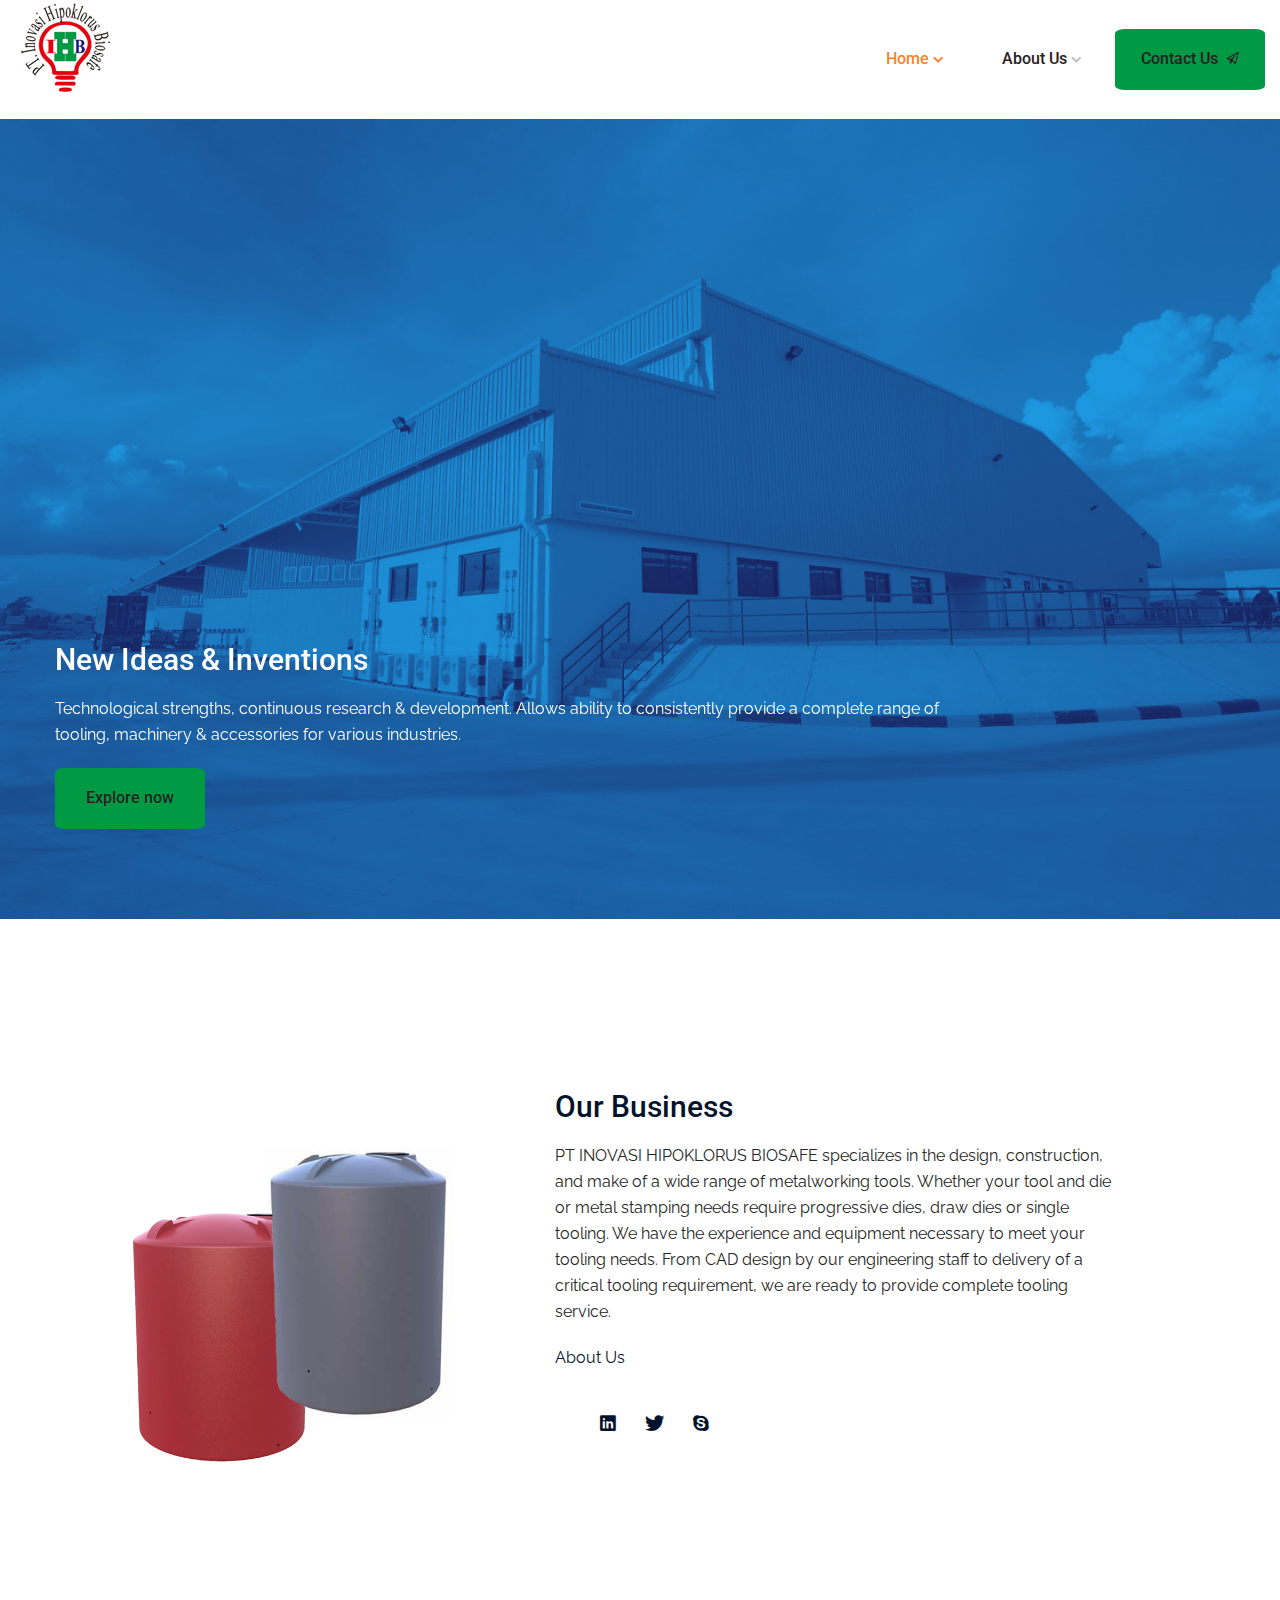
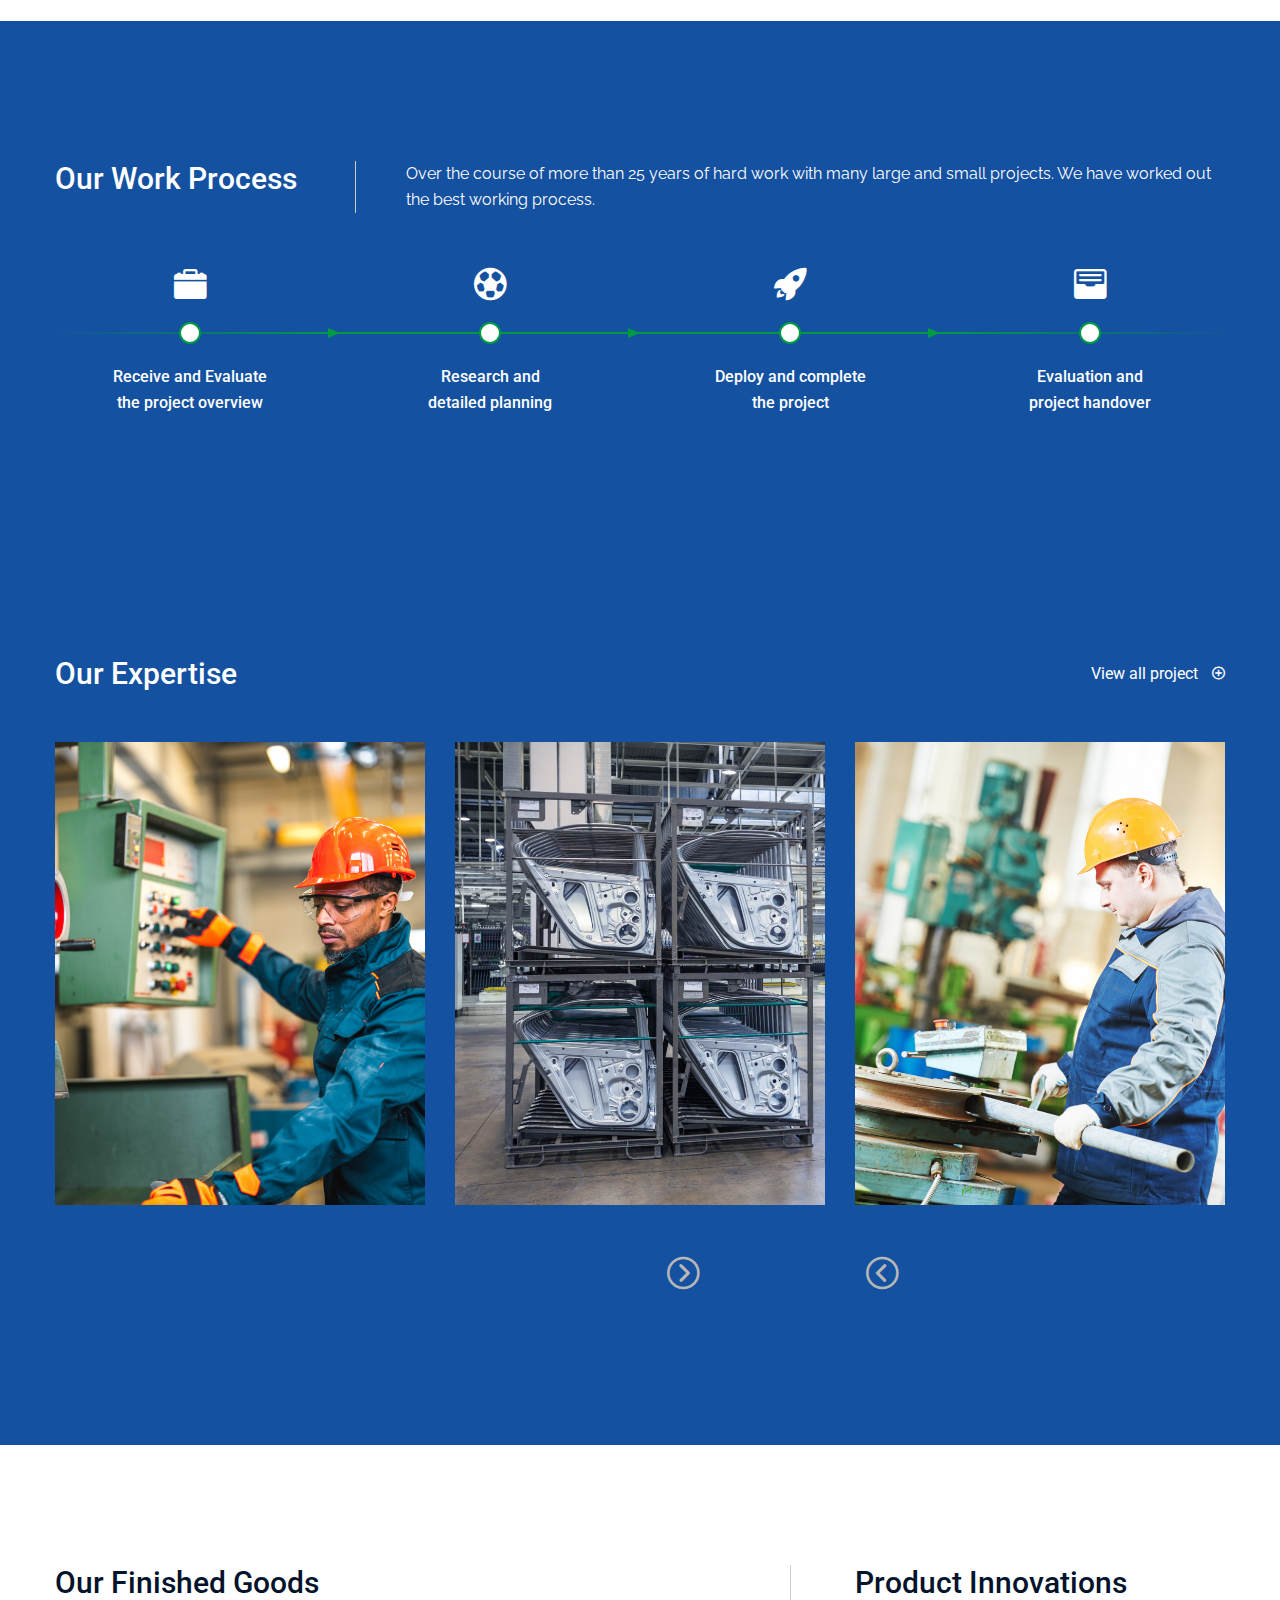
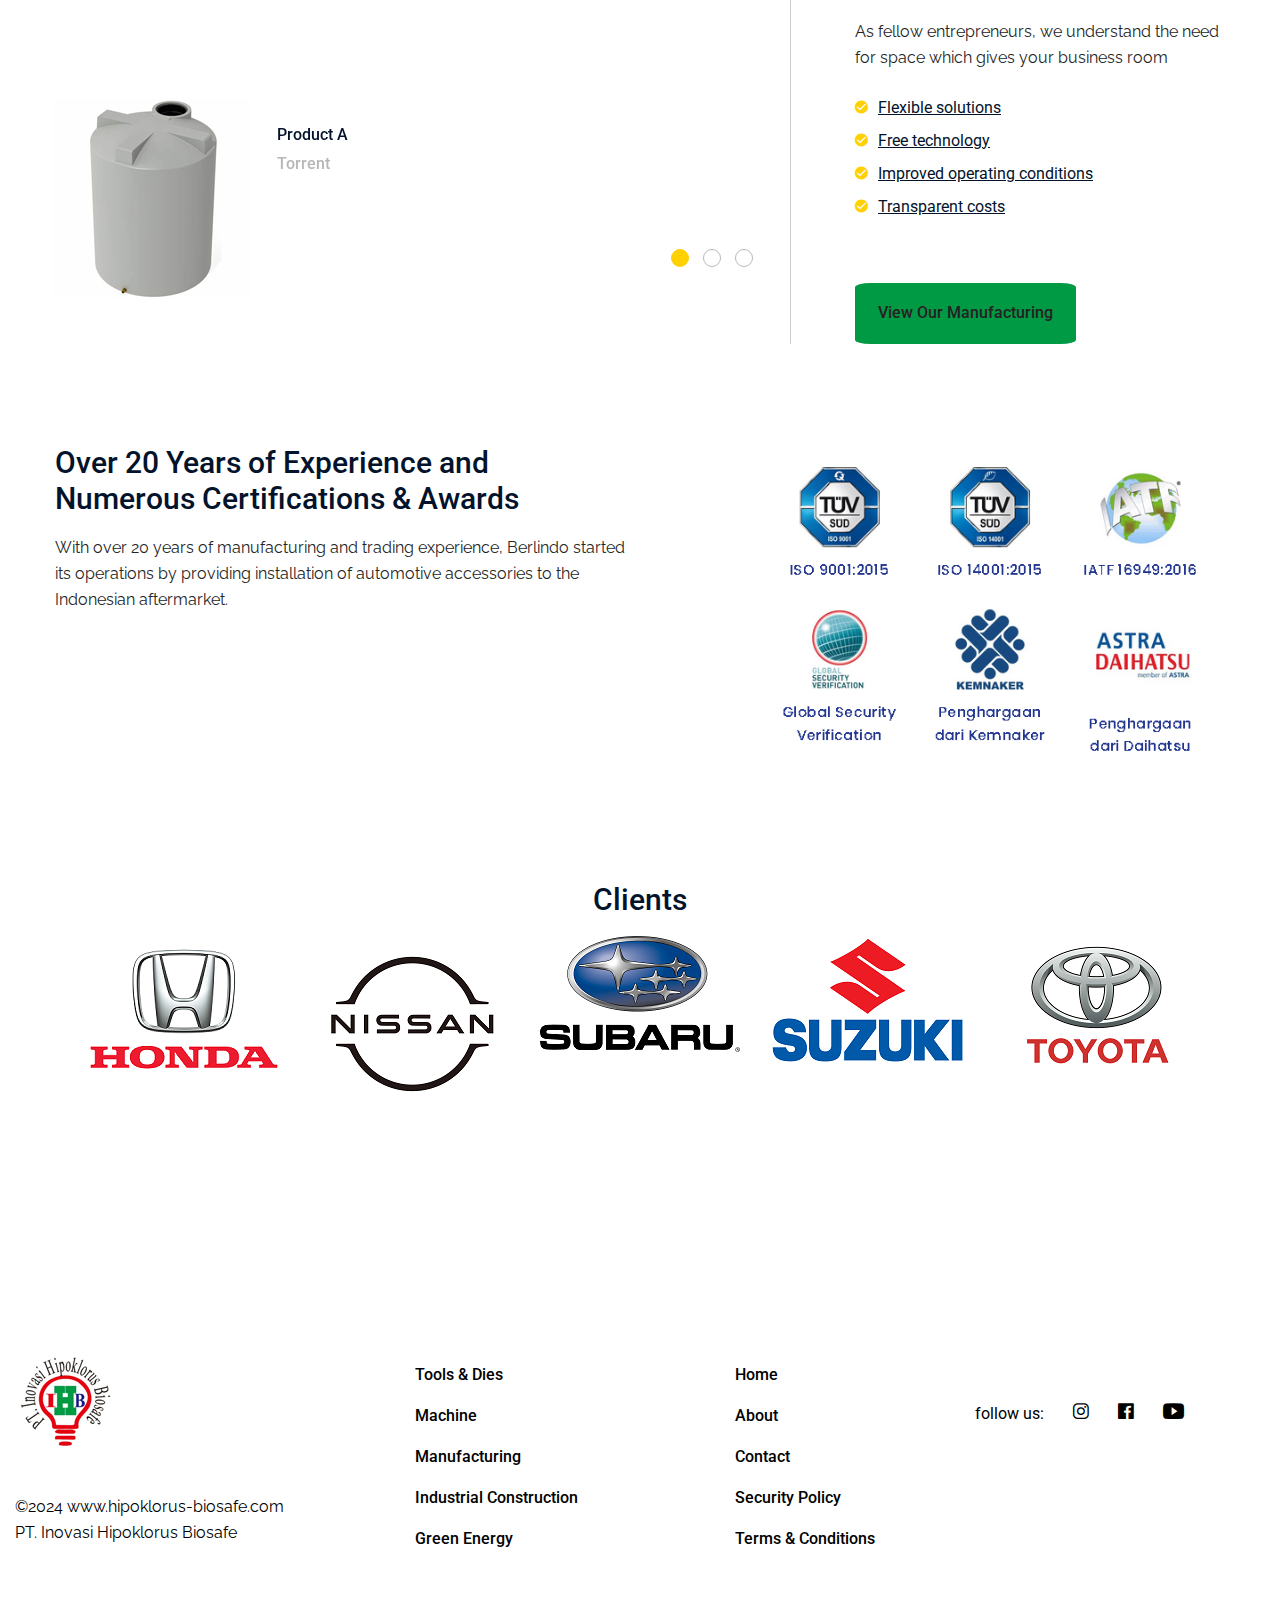
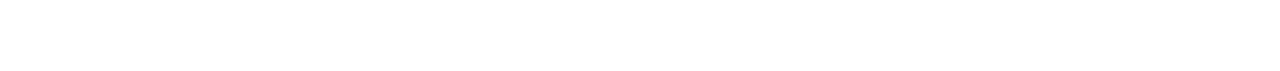
==== index.html @ a5a3f202 "first commit" ====
<!DOCTYPE html>
<html lang="en">
<head>
	<meta charset="utf-8">
    <meta http-equiv="X-UA-Compatible" content="IE=edge">
    <meta name="viewport" content="width=device-width, initial-scale=1">
    
	<title>Hipoklorus Biosafe | Home</title>
    <link href="https://fonts.googleapis.com/css?family=Roboto:100,100i,300,300i,400,400i,500,500i,700,700i,900,900i&display=swap" rel="stylesheet">
    <link href="https://fonts.googleapis.com/css?family=Raleway:100,100i,200,200i,300,300i,400,400i,500,500i,600,600i,700,700i,800,800i,900,900i&display=swap" rel="stylesheet">
	<link rel="stylesheet" id="bootstrap-css" href="css/bootstrap.css" type="text/css" media="all">
	<link rel="stylesheet" id="awesome-font-css" href="css/font-awesome.css" type="text/css" media="all">
	<link rel="stylesheet" id="ionicon-font-css" href="css/ionicon.css" type="text/css" media="all">
	<link rel="stylesheet" id="slick-slider-css" href="css/slick.css" type="text/css" media="all">
	<link rel="stylesheet" id="slick-theme-css" href="css/slick-theme.css" type="text/css" media="all">
	<link rel="stylesheet" id="magnific-popup-css" href="css/magnific-popup.css" type="text/css" media="all">
	<link rel="stylesheet" id="industris-style-css" href="style.css" type="text/css" media="all">

	<link rel="shortcut icon" href="images/hipoklorus-biosafe-logo.jpg">
</head>

<body>
	<div id="page" class="site">
		<div class="collapse searchbar" id="searchbar">
	        <div class="search-area">
	            <div class="container">
	                <div class="row">
	                    <div class="col-xl-12 col-lg-12 col-md-12 col-sm-12 col-12">
	                        <div class="input-group">
	                            <input type="text" class="form-control" placeholder="Search for...">
	                            <span class="input-group-btn">
	            					<button class="btn btn-primary" type="button">Go!</button>
	            				</span> 
	            			</div>
	                        <!-- /input-group -->
	                    </div>
	                    <!-- /.col-lg-6 -->
	                </div>
	            </div>
	        </div>
	    </div>
	    <header id="site-header" class="site-header mobile-header-blue header-style-1">
	        <!-- Top bar close -->
	        <div class="main-header md-hidden sm-hidden">
	        	<div class="container-custom">
	        		<div class="row">
	        			<div class="col-md-3">
			        		<div class="logo-brand">
			        			<a href="index.html"><img src="images/logo-header.png" alt="industris"></a>
			        		</div>
			        	</div>
			        	<div class="col-md-9">
			        		<div class="main-navigation">
			        			<ul id="primary-menu" class="menu">
			        				<li class="menu-item menu-item-has-children current-menu-ancestor current-menu-parent"><a href="index.html">Home</a></li>
			        				<li class="menu-item menu-item-has-children"><a href="#">About Us</a>
			        					<ul class="sub-menu">
											<li class="menu-item"><a href="#">About Us</a></li>
			        						<li class="menu-item"><a href="#">FAQ's</a></li>
			        					</ul>
			        				</li>
			        			</ul>
		        				<a href="#" class="btn btn-primary" style="border-radius: 7%;">Contact Us<i class="icon ion-md-paper-plane"></i></a>
			        		</div>
			        	</div>
		        	</div>
	        	</div>
	        </div>
	        <!-- Main header start -->
	        
	        <!-- Mobile header start -->
	        <div class="mobile-header">
	        	<div class="container-custom">
	        		<div class="row">
	        			<div class="col-xs-6">
			        		<div class="logo-brand-mobile">
			        			<a href="index.html"><img src="images/logo-header.png" alt="industris"></a>
			        		</div>
			        	</div>
	        			<div class="col-xs-6">
			        		<div id="mmenu_toggle">
			                    <button></button>
			                </div>
			        	</div>
			        	<div class="col-xs-12">
			        		<div class="mobile-nav">
			        			<ul id="primary-menu-mobile" class="mobile-menu">
			        				<li class="menu-item menu-item-has-children current-menu-ancestor current-menu-parent"><a href="index.html">Home</a>
			        					<ul class="sub-menu">
			        						<li class="menu-item page current-menu-item current_page_item"><a href="index.html">Home 1</a></li>
			        						<li class="menu-item"><a href="index.html">Home 2</a></li>
			        						<li class="menu-item"><a href="index.html">Home 3</a></li>
			        						<li class="menu-item"><a href="index.html">Home 4</a></li>
			        					</ul>
			        				</li>
			        				<li class="menu-item menu-item-has-children"><a href="#">About Us</a>
			        					<ul class="sub-menu">
			        						<li class="menu-item"><a href="#">About Us</a></li>
			        						<li class="menu-item menu-item-has-children"><a href="#">Events</a>
				        						<ul class="">
				        							<li class="menu-item"><a href="#">Event</a></li>
				        							<li class="menu-item"><a href="#">Event Detail</a></li>
				        						</ul>
				        					</li>
					        				<li class="menu-item menu-item-has-children"><a href="#">Shop</a>
					        					<ul class="sub-menu">
					        						<li class="menu-item"><a href="#">Shop</a></li>
					        						<li class="menu-item"><a href="#">Shop Detail</a></li>
					        						<li class="menu-item"><a href="#">Cart</a></li>
					        						<li class="menu-item"><a href="#">Checkout</a></li>
					        					</ul>
					        				</li>
			        						<li class="menu-item"><a href="#">FAQ's</a></li>
			        						<li class="menu-item"><a href="#">Gallery</a></li>
			        						<li class="menu-item"><a href="#">404 Pages</a></li>
			        						<li class="menu-item"><a href="#">Comming Soon</a></li>
			        						<li class="menu-item"><a href="#">Login</a></li>
			        						<li class="menu-item"><a href="#">Typography</a></li>
			        						<li class="menu-item"><a href="#">Career Page</a></li>
			        						<li class="menu-item"><a href="#">Corporate Governance</a></li>
			        						<li class="menu-item"><a href="#">History</a></li>
			        						<li class="menu-item"><a href="#">Our Team</a></li>
			        						<li class="menu-item"><a href="#">Partner Clients</a></li>
			        						<li class="menu-item"><a href="#">Contact Us</a></li>
			        					</ul>
			        				</li>
			        				<li class="menu-item menu-item-has-children"><a href="#">Manufacturing</a>
			        					<ul class="sub-menu">
			        						<li class="menu-item"><a href="#">Manufacturing</a></li>
			        						<li class="menu-item"><a href="#">Services 2</a></li>
			        						<li class="menu-item"><a href="#">Services Detail</a></li>
			        					</ul>
			        				</li>	
			        			</ul>
		        				<a href="#" class="btn btn-primary">Contact Us<i class="icon ion-md-paper-plane"></i></a>
			        		</div>
			        	</div>
		        	</div>
	        	</div>
	        </div>
	    </header>
        <!-- Mobile header start -->

		<div class="slider" data-show="1" data-arrow="true">

			<div>
				<div class="slider-item">
					<img src="images/banner-image.png" alt="" class="">
					<div class="container">
						<div class="row">
							<div class="col-md-9" style="margin-top: 50px;">
								<div class="slider-content"><br><br>
									<h3 class="text-white">New Ideas & Inventions</h3>
									<p class="text-white">Technological strengths, continuous research & development. Allows ability to consistently provide a complete range of tooling, machinery & accessories for various industries.</p>
									<a class="btn btn-primary" style="border-radius: 7%;" href="#">Explore now</a>
								</div>
							</div>
						</div>
					</div>
				</div>
			</div>
		</div>

		<section>
			<div class="container">
				<div class="row">
					<div class="col-md-5 col-sm-12 sm-center">
						<div class="about-img-right">
							<img src="images/about-image.png" alt="">
						</div>
					</div>
					<div class="col-md-6 col-sm-12">
							<h3>Our Business</h3>
							<p>PT INOVASI HIPOKLORUS BIOSAFE specializes in the design, construction, and make of a wide range of metalworking tools. Whether your tool and die or metal stamping needs require progressive dies, draw dies or single tooling. We have the experience and equipment necessary to meet your tooling needs. From CAD design by our engineering staff to delivery of a critical tooling requirement, we are ready to provide complete tooling service.</p>
							<!-- <h3><a href="#">Contact us</a></h3> -->
							<div class="industris-space-sm"></div>
							<p><a href="#"> About Us</a></p>
							
							<div class="row">
								<div class="col-md-offset-1 col-md-11 no-padding-sm-left">
									<div class="about-author">
										
										<div class="about-author-media">
											<a href="#"><i class="icon ion-logo-linkedin"></i></a>
											<a href="#"><i class="icon ion-logo-twitter"></i></a>
											<a href="#"><i class="icon ion-logo-skype"></i></a>
										</div>
									</div>
								</div>
							</div>
					</div>
					
				</div>
			</div>
		</section>

		<!-- <section class="bg-default"> -->
		<section style="background-color: #1451A0;">
			<div class="container">
				<div class="industris-space-20"></div>

				<div class="row">
					<div class="col-md-3">
						<h3 class="text-white">Our Work Process</h3>
					</div>
					<div class="col-md-9">
						<p class="text-white border-left">Over the course of more than 25 years of hard work with many large and small projects. We have worked out the best working process.</p>
					</div>
				</div>
				<div class="industris-space"></div>

				<div class="row">
					<div class="col-md-3">
						<div class="process process-light">
							<div class="process-icon"><i class="icon ion-ios-briefcase"></i></div>
							<h4>Receive and Evaluate<br> the project overview</h4>
						</div>
					</div>
					<div class="col-md-3">
						<div class="process process-light">
							<div class="process-icon"><i class="icon ion-md-football"></i></div>
							<h4>Research and<br> detailed planning</h4>
						</div>
					</div>
					<div class="col-md-3">
						<div class="process process-light">
							<div class="process-icon"><i class="icon ion-ios-rocket"></i></div>
							<h4>Deploy and complete<br> the project</h4>
						</div>
					</div>
					<div class="col-md-3">
						<div class="process process-light">
							<div class="process-icon"><i class="icon ion-ios-filing"></i></div>
							<h4>Evaluation and<br> project handover</h4>
						</div>
					</div>
				</div>
			</div>
		</section>

		<section style="background-color: #1451A0;">
			<div class="container">
				<div class="row flex-row">
					<div class="col-md-8">
						<!-- <h4 style="color: #F8842A;"">PROJECT</h4> -->
						<h3 class="text-white no-margin-bottom">Our Expertise</h3>
					</div>
					<div class="col-md-4 text-right align-self-end">
						<a class="text-white industris-lineheight" href="#">View all project <i class="icon ion-md-add-circle-outline"></i> </a>
					</div>
				</div>
				<div class="industris-space-20"></div>

				<div class="row">
					<div class="col-md-12">
						
						<div class="project-feature-slider project-feature" data-show="3" data-arrow="true">

							<div class="project-item col-lg-4 col-sm-6">
					            <div class="inner">
				                    <img src="images/dier-maker.png" alt=""> 
					                <div class="project-info">
					            		<div class="project-meta">Cikarang   |   12 November 2022</div>
					            		<div class="project-content">
						                    <h3><a href="#">Dier Maker</a></h3>
						                    <p>Sed ut perspiciatis unde omnis iste nas error sit voluptatem accusantium doloremque laudantium, totam  aperiam, eaque ipsa quae ab illo inventore veritatis et quasi architecto ...</p>
			                                <a href="#">View details <i class="icon ion-md-add-circle"></i></a>
			                            </div>
					                </div>
					            </div>
					        </div>

							<div class="project-item col-lg-4 col-sm-6">
					            <div class="inner">
				                    <img src="images/interior.png" alt=""> 
					                <div class="project-info">
					            		<div class="project-meta">Cikarang   |   12 November 2022</div>
					            		<div class="project-content">
						                    <h3><a href="#">Interior</a></h3>
						                    <p>Sed ut perspiciatis unde omnis iste nas error sit voluptatem accusantium doloremque laudantium, totam  aperiam, eaque ipsa quae ab illo inventore veritatis et quasi architecto ...</p>
			                                <a href="#">View details <i class="icon ion-md-add-circle"></i></a>
			                            </div>
					                </div>
					            </div>
					        </div>

							<div class="project-item col-lg-4 col-sm-6">
					            <div class="inner">
				                    <img src="images/piping.png" alt=""> 
					                <div class="project-info">
					            		<div class="project-meta">Cikarang   |   12 November 2022</div>
					            		<div class="project-content">
						                    <h3><a href="#">Piping</a></h3>
						                    <p>Sed ut perspiciatis unde omnis iste nas error sit voluptatem accusantium doloremque laudantium, totam  aperiam, eaque ipsa quae ab illo inventore veritatis et quasi architecto ...</p>
			                                <a href="#">View details <i class="icon ion-md-add-circle"></i></a>
			                            </div>
					                </div>
					            </div>
					        </div>

							<div class="project-item col-lg-4 col-sm-6">
					            <div class="inner">
				                    <img src="images/stamping.png" alt=""> 
					                <div class="project-info">
					            		<div class="project-meta">Cikarang   |   12 November 2022</div>
					            		<div class="project-content">
						                    <h3><a href="#">Stamping</a></h3>
						                    <p>Sed ut perspiciatis unde omnis iste nas error sit voluptatem accusantium doloremque laudantium, totam  aperiam, eaque ipsa quae ab illo inventore veritatis et quasi architecto ...</p>
			                                <a href="#">View details <i class="icon ion-md-add-circle"></i></a>
			                            </div>
					                </div>
					            </div>
					        </div>

							<div class="project-item col-lg-4 col-sm-6">
					            <div class="inner">
				                    <img src="images/welding.png" alt=""> 
					                <div class="project-info">
					            		<div class="project-meta">Cikarang   |   12 November 2022</div>
					            		<div class="project-content">
						                    <h3><a href="#">Welding</a></h3>
						                    <p>Sed ut perspiciatis unde omnis iste nas error sit voluptatem accusantium doloremque laudantium, totam  aperiam, eaque ipsa quae ab illo inventore veritatis et quasi architecto ...</p>
			                                <a href="#">View details <i class="icon ion-md-add-circle"></i></a>
			                            </div>
					                </div>
					            </div>
					        </div>

					    </div>
					    <div class="industris-space-90"></div>
					</div>
				</div>
			</div>
		</section>

		<section>
			<div class="container">
				<div class="row">
					<div class="col-md-7 ">
						<h3>Our Finished Goods</h3>

						<div class="testi-slider-2" data-show="1" data-arrow="false" data-dots="true">

							<div>
								<div class="testi-item">
									<div class="testi-content">
									<!-- <i class="icon ion-md-quote"></i> -->
										<p></p>
									</div>
									<div class="testi-info">
										<img src="images/product-c.png" alt="">
										<h4>Product A<span>Torrent</span></h4>
									</div>
								</div>
							</div>

							<div>
								<div class="testi-item">
									<div class="testi-content">
									<!-- <i class="icon ion-md-quote"></i> -->
										<p></p>
									</div>
									<div class="testi-info">
										<img src="images/product-b.png" alt="">
										<h4>Product B<span>Torrent</span></h4>
									</div>
								</div>
							</div>

							<div>
								<div class="testi-item">
									<div class="testi-content">
									<!-- <i class="icon ion-md-quote"></i> -->
										<p></p>
									</div>
									<div class="testi-info">
										<img src="images/product-a.png" alt="">
										<h4>Product C<span>Torrent</span></h4>
									</div>
								</div>
							</div>

						</div>
						<div class="industris-space-sm"></div>
					</div>
					<div class="col-md-offset-1 col-md-4 about-border-left">
						<h3>Product Innovations</h3>
						<p>As fellow entrepreneurs, we understand the need for space which gives your business room</p>
						<ul class="unstyle">
							<li><i class="icon ion-md-checkmark-circle"></i><a href="#">Flexible solutions</a></li>
							<li><i class="icon ion-md-checkmark-circle"></i><a href="#">Free technology</a></li>
							<li><i class="icon ion-md-checkmark-circle"></i><a href="#">Improved operating conditions</a></li>
							<li><i class="icon ion-md-checkmark-circle"></i><a href="#">Transparent costs</a></li>
						</ul>
						<a href="#" class="btn btn-primary" style="border-radius: 7%;">View Our Manufacturing</a>
					</div>
				</div>
			</div>
			<br><br><br><br>
			<div class="container">
				<div class="row">
					<div class="col-md-6 col-sm-12">
							<h3>Over 20 Years of Experience and Numerous Certifications & Awards</h3>
							<p>With over 20 years of manufacturing and trading experience, Berlindo started its operations by providing installation of automotive accessories to the Indonesian aftermarket.</p>
							<br>
							<!-- <h3><a href="#">Contact us</a></h3> -->
							<div class="industris-space-sm"></div>
					</div>
					<div class="col-md-offset-1 col-md-5 col-sm-12 sm-center">
						<div class="about-img-right">
							<img src="images/penghargaan.png" alt="">
						</div>
					</div>
				</div>
				<br><br><br><br>	
				<div class="col-md-12">
					<div class="display-flex text-center"><h3>Clients</h3></div>	
					<div class="partner-slider image-carousel text-center" data-show="5" data-arrow="false">
						
						<!-- <div>
							<div class="partner-item text-center clearfix">
								<div class="inner">
									<div class="thumb">
										<img src="images/ford.png" alt="">
									</div>
								</div>
							</div>
						</div>

						<div>
							<div class="partner-item text-center clearfix">
								<div class="inner">
									<div class="thumb">
										<img src="images/mobil.png" alt="">
									</div>
								</div>
							</div>
						</div> -->

						<div>
							<div class="partner-item text-center clearfix">
								<div class="inner">
									<div class="thumb">
										<img src="images/honda.png" alt="">
									</div>
								</div>
							</div>
						</div>

						<div>
							<div class="partner-item text-center clearfix">
								<div class="inner">
									<div class="thumb">
										<img src="images/nissan.png" alt="">
									</div>
								</div>
							</div>
						</div>

						<div>
							<div class="partner-item text-center clearfix">
								<div class="inner">
									<div class="thumb">
										<img src="images/subaru.png" alt="">
									</div>
								</div>
							</div>
						</div>

						<div>
							<div class="partner-item text-center clearfix">
								<div class="inner">
									<div class="thumb">
										<img src="images/suzuki.png" alt="">
									</div>
								</div>
							</div>
						</div>

						<div>
							<div class="partner-item text-center clearfix">
								<div class="inner">
									<div class="thumb">
										<img src="images/toyota.png" alt="">
									</div>
								</div>
							</div>
						</div>

					</div>
				</div>
			</div>
		</section>

	    <footer id="site-footer" class="site-footer" style="background-color: #ffffff;">
	        <div class="main-footer">
	            <div class="container-custom">
	                <div class="row">

	                    <div class="col-md-3 col-sm-6">
	                    	<div class="widget-footer">
		                        <div id="media_image-1" class="widget widget_media_image">
		                            <a href="index.html"><img src="images/logo-header.png" alt=""></a>
		                        </div>
		                        <div id="custom_html-1" class="widget_text widget widget_custom_html">
		                            <div class="textwidget custom-html-widget">
		                                <p class="text-dark">©2024 www.hipoklorus-biosafe.com<br>
											PT. Inovasi Hipoklorus Biosafe</p>
		                            </div>
		                        </div>
		                    </div>
	                    </div>
	                    <!-- end col-lg-3 -->

	                    <div class="col-md-3 col-sm-6">
	                    	<div class="widget-footer">
		                        <div id="custom_html-2" class="widget_text widget widget_custom_html padding-left">
		                            <div class="textwidget custom-html-widget">
		                                <ul>
		                                    <li><a href="#">Tools & Dies</a></li>
		                                    <li><a href="#">Machine</a></li>
		                                    <li><a href="#">Manufacturing</a></li>
		                                    <li><a href="#">Industrial Construction</a></li>
		                                    <li><a href="#">Green Energy</a></li>
		                                </ul>
		                            </div>
		                        </div>
	                        </div>
	                    </div>
	                    <!-- end col-lg-3 -->

	                    <div class="col-md-3 col-sm-6">
	                    	<div class="widget-footer">
		                        <div id="custom_html-3" class="widget_text widge widget-footer widget_custom_html padding-left">
		                            <div class="textwidget custom-html-widget">
		                                <ul>
		                                    <li><a href="#">Home</a></li>
		                                    <li><a href="index.html">About</a></li>
		                                    <li><a href="#">Contact</a></li>
		                                    <li><a href="#">Security Policy</a></li>
		                                    <li><a href="#">Terms & Conditions</a></li>
		                                </ul>
		                            </div>
		                        </div>
		                    </div>
	                    </div>
	                    <!-- end col-lg-3 -->

	                    <div class="col-md-3 col-sm-6">
	                    	<div class="widget-footer">
	                            <div class="footer-social ot-socials bg-white">
	                            	follow us:
	                                <a target="_blank" href="#" rel="noopener noreferrer" style="color: rgb(0, 0, 0);"><i class="icon ion-logo-instagram"></i></a>
	                                <a target="_blank" href="#" rel="noopener noreferrer" style="color: rgb(0, 0, 0);"><i class="icon ion-logo-facebook"></i></a>
	                                <!-- <a target="_blank" href="#" rel="noopener noreferrer"><i class="icon ion-logo-skype"></i></a> -->
	                                <!-- <a target="_blank" href="#" rel="noopener noreferrer"><i class="icon ion-logo-twitter"></i></a> -->
	                                <a target="_blank" href="#" rel="noopener noreferrer" style="color: rgb(0, 0, 0);"><i class="icon ion-logo-youtube"></i></a>
	                            </div>
	                        </div>
	                    </div>
	                    <!-- end col-lg-3 -->

	                </div>
	            </div>
	        </div>
	        <!-- .main-footer -->
	        <!-- .copyright-footer -->
	    </footer>
	</div>

	<script src='js/jquery.min.js'></script>
	<script src='js/slick.min.js'></script>
	<script src='js/jquery.sticky.js'></script>
	<script src='js/countto.min.js'></script>
	<script src='js/jquery.magnific-popup.min.js'></script>
	<script src='js/jquery.isotope.min.js'></script>
	<script src='js/scripts.js'></script>
</body>
</html>
---- css/ionicon.css ----
/*!
  Ionicons, v4.5.5
  Created by Ben Sperry for the Ionic Framework, http://ionicons.com/
  https://twitter.com/benjsperry  https://twitter.com/ionicframework
  MIT License: https://github.com/driftyco/ionicons

  Android-style icons originally built by Google’s
  Material Design Icons: https://github.com/google/material-design-icons
  used under CC BY http://creativecommons.org/licenses/by/4.0/
  Modified icons to fit ionicon’s grid from original.
*/@font-face{font-family:Ionicons;src:url(../fonts/ionicons.eot?v=4.5.5);src:url(../fonts/ionicons.eot?v=4.5.5#iefix) format("embedded-opentype"),url(../fonts/ionicons.woff2?v=4.5.5) format("woff2"),url(../fonts/ionicons.woff?v=4.5.5) format("woff"),url(../fonts/ionicons.ttf?v=4.5.5) format("truetype"),url(../fonts/ionicons.svg?v=4.5.5#Ionicons) format("svg");font-weight:400;font-style:normal}.ion,.ion-ios-add-circle-outline:before,.ion-ios-add-circle:before,.ion-ios-add:before,.ion-ios-airplane:before,.ion-ios-alarm:before,.ion-ios-albums:before,.ion-ios-alert:before,.ion-ios-american-football:before,.ion-ios-analytics:before,.ion-ios-aperture:before,.ion-ios-apps:before,.ion-ios-appstore:before,.ion-ios-archive:before,.ion-ios-arrow-back:before,.ion-ios-arrow-down:before,.ion-ios-arrow-dropdown-circle:before,.ion-ios-arrow-dropdown:before,.ion-ios-arrow-dropleft-circle:before,.ion-ios-arrow-dropleft:before,.ion-ios-arrow-dropright-circle:before,.ion-ios-arrow-dropright:before,.ion-ios-arrow-dropup-circle:before,.ion-ios-arrow-dropup:before,.ion-ios-arrow-forward:before,.ion-ios-arrow-round-back:before,.ion-ios-arrow-round-down:before,.ion-ios-arrow-round-forward:before,.ion-ios-arrow-round-up:before,.ion-ios-arrow-up:before,.ion-ios-at:before,.ion-ios-attach:before,.ion-ios-backspace:before,.ion-ios-barcode:before,.ion-ios-baseball:before,.ion-ios-basket:before,.ion-ios-basketball:before,.ion-ios-battery-charging:before,.ion-ios-battery-dead:before,.ion-ios-battery-full:before,.ion-ios-beaker:before,.ion-ios-bed:before,.ion-ios-beer:before,.ion-ios-bicycle:before,.ion-ios-bluetooth:before,.ion-ios-boat:before,.ion-ios-body:before,.ion-ios-bonfire:before,.ion-ios-book:before,.ion-ios-bookmark:before,.ion-ios-bookmarks:before,.ion-ios-bowtie:before,.ion-ios-briefcase:before,.ion-ios-browsers:before,.ion-ios-brush:before,.ion-ios-bug:before,.ion-ios-build:before,.ion-ios-bulb:before,.ion-ios-bus:before,.ion-ios-business:before,.ion-ios-cafe:before,.ion-ios-calculator:before,.ion-ios-calendar:before,.ion-ios-call:before,.ion-ios-camera:before,.ion-ios-car:before,.ion-ios-card:before,.ion-ios-cart:before,.ion-ios-cash:before,.ion-ios-cellular:before,.ion-ios-chatboxes:before,.ion-ios-chatbubbles:before,.ion-ios-checkbox-outline:before,.ion-ios-checkbox:before,.ion-ios-checkmark-circle-outline:before,.ion-ios-checkmark-circle:before,.ion-ios-checkmark:before,.ion-ios-clipboard:before,.ion-ios-clock:before,.ion-ios-close-circle-outline:before,.ion-ios-close-circle:before,.ion-ios-close:before,.ion-ios-cloud-circle:before,.ion-ios-cloud-done:before,.ion-ios-cloud-download:before,.ion-ios-cloud-outline:before,.ion-ios-cloud-upload:before,.ion-ios-cloud:before,.ion-ios-cloudy-night:before,.ion-ios-cloudy:before,.ion-ios-code-download:before,.ion-ios-code-working:before,.ion-ios-code:before,.ion-ios-cog:before,.ion-ios-color-fill:before,.ion-ios-color-filter:before,.ion-ios-color-palette:before,.ion-ios-color-wand:before,.ion-ios-compass:before,.ion-ios-construct:before,.ion-ios-contact:before,.ion-ios-contacts:before,.ion-ios-contract:before,.ion-ios-contrast:before,.ion-ios-copy:before,.ion-ios-create:before,.ion-ios-crop:before,.ion-ios-cube:before,.ion-ios-cut:before,.ion-ios-desktop:before,.ion-ios-disc:before,.ion-ios-document:before,.ion-ios-done-all:before,.ion-ios-download:before,.ion-ios-easel:before,.ion-ios-egg:before,.ion-ios-exit:before,.ion-ios-expand:before,.ion-ios-eye-off:before,.ion-ios-eye:before,.ion-ios-fastforward:before,.ion-ios-female:before,.ion-ios-filing:before,.ion-ios-film:before,.ion-ios-finger-print:before,.ion-ios-fitness:before,.ion-ios-flag:before,.ion-ios-flame:before,.ion-ios-flash-off:before,.ion-ios-flash:before,.ion-ios-flashlight:before,.ion-ios-flask:before,.ion-ios-flower:before,.ion-ios-folder-open:before,.ion-ios-folder:before,.ion-ios-football:before,.ion-ios-funnel:before,.ion-ios-gift:before,.ion-ios-git-branch:before,.ion-ios-git-commit:before,.ion-ios-git-compare:before,.ion-ios-git-merge:before,.ion-ios-git-network:before,.ion-ios-git-pull-request:before,.ion-ios-glasses:before,.ion-ios-globe:before,.ion-ios-grid:before,.ion-ios-hammer:before,.ion-ios-hand:before,.ion-ios-happy:before,.ion-ios-headset:before,.ion-ios-heart-dislike:before,.ion-ios-heart-empty:before,.ion-ios-heart-half:before,.ion-ios-heart:before,.ion-ios-help-buoy:before,.ion-ios-help-circle-outline:before,.ion-ios-help-circle:before,.ion-ios-help:before,.ion-ios-home:before,.ion-ios-hourglass:before,.ion-ios-ice-cream:before,.ion-ios-image:before,.ion-ios-images:before,.ion-ios-infinite:before,.ion-ios-information-circle-outline:before,.ion-ios-information-circle:before,.ion-ios-information:before,.ion-ios-jet:before,.ion-ios-journal:before,.ion-ios-key:before,.ion-ios-keypad:before,.ion-ios-laptop:before,.ion-ios-leaf:before,.ion-ios-link:before,.ion-ios-list-box:before,.ion-ios-list:before,.ion-ios-locate:before,.ion-ios-lock:before,.ion-ios-log-in:before,.ion-ios-log-out:before,.ion-ios-magnet:before,.ion-ios-mail-open:before,.ion-ios-mail-unread:before,.ion-ios-mail:before,.ion-ios-male:before,.ion-ios-man:before,.ion-ios-map:before,.ion-ios-medal:before,.ion-ios-medical:before,.ion-ios-medkit:before,.ion-ios-megaphone:before,.ion-ios-menu:before,.ion-ios-mic-off:before,.ion-ios-mic:before,.ion-ios-microphone:before,.ion-ios-moon:before,.ion-ios-more:before,.ion-ios-move:before,.ion-ios-musical-note:before,.ion-ios-musical-notes:before,.ion-ios-navigate:before,.ion-ios-notifications-off:before,.ion-ios-notifications-outline:before,.ion-ios-notifications:before,.ion-ios-nuclear:before,.ion-ios-nutrition:before,.ion-ios-open:before,.ion-ios-options:before,.ion-ios-outlet:before,.ion-ios-paper-plane:before,.ion-ios-paper:before,.ion-ios-partly-sunny:before,.ion-ios-pause:before,.ion-ios-paw:before,.ion-ios-people:before,.ion-ios-person-add:before,.ion-ios-person:before,.ion-ios-phone-landscape:before,.ion-ios-phone-portrait:before,.ion-ios-photos:before,.ion-ios-pie:before,.ion-ios-pin:before,.ion-ios-pint:before,.ion-ios-pizza:before,.ion-ios-planet:before,.ion-ios-play-circle:before,.ion-ios-play:before,.ion-ios-podium:before,.ion-ios-power:before,.ion-ios-pricetag:before,.ion-ios-pricetags:before,.ion-ios-print:before,.ion-ios-pulse:before,.ion-ios-qr-scanner:before,.ion-ios-quote:before,.ion-ios-radio-button-off:before,.ion-ios-radio-button-on:before,.ion-ios-radio:before,.ion-ios-rainy:before,.ion-ios-recording:before,.ion-ios-redo:before,.ion-ios-refresh-circle:before,.ion-ios-refresh:before,.ion-ios-remove-circle-outline:before,.ion-ios-remove-circle:before,.ion-ios-remove:before,.ion-ios-reorder:before,.ion-ios-repeat:before,.ion-ios-resize:before,.ion-ios-restaurant:before,.ion-ios-return-left:before,.ion-ios-return-right:before,.ion-ios-reverse-camera:before,.ion-ios-rewind:before,.ion-ios-ribbon:before,.ion-ios-rocket:before,.ion-ios-rose:before,.ion-ios-sad:before,.ion-ios-save:before,.ion-ios-school:before,.ion-ios-search:before,.ion-ios-send:before,.ion-ios-settings:before,.ion-ios-share-alt:before,.ion-ios-share:before,.ion-ios-shirt:before,.ion-ios-shuffle:before,.ion-ios-skip-backward:before,.ion-ios-skip-forward:before,.ion-ios-snow:before,.ion-ios-speedometer:before,.ion-ios-square-outline:before,.ion-ios-square:before,.ion-ios-star-half:before,.ion-ios-star-outline:before,.ion-ios-star:before,.ion-ios-stats:before,.ion-ios-stopwatch:before,.ion-ios-subway:before,.ion-ios-sunny:before,.ion-ios-swap:before,.ion-ios-switch:before,.ion-ios-sync:before,.ion-ios-tablet-landscape:before,.ion-ios-tablet-portrait:before,.ion-ios-tennisball:before,.ion-ios-text:before,.ion-ios-thermometer:before,.ion-ios-thumbs-down:before,.ion-ios-thumbs-up:before,.ion-ios-thunderstorm:before,.ion-ios-time:before,.ion-ios-timer:before,.ion-ios-today:before,.ion-ios-train:before,.ion-ios-transgender:before,.ion-ios-trash:before,.ion-ios-trending-down:before,.ion-ios-trending-up:before,.ion-ios-trophy:before,.ion-ios-tv:before,.ion-ios-umbrella:before,.ion-ios-undo:before,.ion-ios-unlock:before,.ion-ios-videocam:before,.ion-ios-volume-high:before,.ion-ios-volume-low:before,.ion-ios-volume-mute:before,.ion-ios-volume-off:before,.ion-ios-walk:before,.ion-ios-wallet:before,.ion-ios-warning:before,.ion-ios-watch:before,.ion-ios-water:before,.ion-ios-wifi:before,.ion-ios-wine:before,.ion-ios-woman:before,.ion-logo-android:before,.ion-logo-angular:before,.ion-logo-apple:before,.ion-logo-bitbucket:before,.ion-logo-bitcoin:before,.ion-logo-buffer:before,.ion-logo-chrome:before,.ion-logo-closed-captioning:before,.ion-logo-codepen:before,.ion-logo-css3:before,.ion-logo-designernews:before,.ion-logo-dribbble:before,.ion-logo-dropbox:before,.ion-logo-euro:before,.ion-logo-facebook:before,.ion-logo-flickr:before,.ion-logo-foursquare:before,.ion-logo-freebsd-devil:before,.ion-logo-game-controller-a:before,.ion-logo-game-controller-b:before,.ion-logo-github:before,.ion-logo-google:before,.ion-logo-googleplus:before,.ion-logo-hackernews:before,.ion-logo-html5:before,.ion-logo-instagram:before,.ion-logo-ionic:before,.ion-logo-ionitron:before,.ion-logo-javascript:before,.ion-logo-linkedin:before,.ion-logo-markdown:before,.ion-logo-model-s:before,.ion-logo-no-smoking:before,.ion-logo-nodejs:before,.ion-logo-npm:before,.ion-logo-octocat:before,.ion-logo-pinterest:before,.ion-logo-playstation:before,.ion-logo-polymer:before,.ion-logo-python:before,.ion-logo-reddit:before,.ion-logo-rss:before,.ion-logo-sass:before,.ion-logo-skype:before,.ion-logo-slack:before,.ion-logo-snapchat:before,.ion-logo-steam:before,.ion-logo-tumblr:before,.ion-logo-tux:before,.ion-logo-twitch:before,.ion-logo-twitter:before,.ion-logo-usd:before,.ion-logo-vimeo:before,.ion-logo-vk:before,.ion-logo-whatsapp:before,.ion-logo-windows:before,.ion-logo-wordpress:before,.ion-logo-xbox:before,.ion-logo-xing:before,.ion-logo-yahoo:before,.ion-logo-yen:before,.ion-logo-youtube:before,.ion-md-add-circle-outline:before,.ion-md-add-circle:before,.ion-md-add:before,.ion-md-airplane:before,.ion-md-alarm:before,.ion-md-albums:before,.ion-md-alert:before,.ion-md-american-football:before,.ion-md-analytics:before,.ion-md-aperture:before,.ion-md-apps:before,.ion-md-appstore:before,.ion-md-archive:before,.ion-md-arrow-back:before,.ion-md-arrow-down:before,.ion-md-arrow-dropdown-circle:before,.ion-md-arrow-dropdown:before,.ion-md-arrow-dropleft-circle:before,.ion-md-arrow-dropleft:before,.ion-md-arrow-dropright-circle:before,.ion-md-arrow-dropright:before,.ion-md-arrow-dropup-circle:before,.ion-md-arrow-dropup:before,.ion-md-arrow-forward:before,.ion-md-arrow-round-back:before,.ion-md-arrow-round-down:before,.ion-md-arrow-round-forward:before,.ion-md-arrow-round-up:before,.ion-md-arrow-up:before,.ion-md-at:before,.ion-md-attach:before,.ion-md-backspace:before,.ion-md-barcode:before,.ion-md-baseball:before,.ion-md-basket:before,.ion-md-basketball:before,.ion-md-battery-charging:before,.ion-md-battery-dead:before,.ion-md-battery-full:before,.ion-md-beaker:before,.ion-md-bed:before,.ion-md-beer:before,.ion-md-bicycle:before,.ion-md-bluetooth:before,.ion-md-boat:before,.ion-md-body:before,.ion-md-bonfire:before,.ion-md-book:before,.ion-md-bookmark:before,.ion-md-bookmarks:before,.ion-md-bowtie:before,.ion-md-briefcase:before,.ion-md-browsers:before,.ion-md-brush:before,.ion-md-bug:before,.ion-md-build:before,.ion-md-bulb:before,.ion-md-bus:before,.ion-md-business:before,.ion-md-cafe:before,.ion-md-calculator:before,.ion-md-calendar:before,.ion-md-call:before,.ion-md-camera:before,.ion-md-car:before,.ion-md-card:before,.ion-md-cart:before,.ion-md-cash:before,.ion-md-cellular:before,.ion-md-chatboxes:before,.ion-md-chatbubbles:before,.ion-md-checkbox-outline:before,.ion-md-checkbox:before,.ion-md-checkmark-circle-outline:before,.ion-md-checkmark-circle:before,.ion-md-checkmark:before,.ion-md-clipboard:before,.ion-md-clock:before,.ion-md-close-circle-outline:before,.ion-md-close-circle:before,.ion-md-close:before,.ion-md-cloud-circle:before,.ion-md-cloud-done:before,.ion-md-cloud-download:before,.ion-md-cloud-outline:before,.ion-md-cloud-upload:before,.ion-md-cloud:before,.ion-md-cloudy-night:before,.ion-md-cloudy:before,.ion-md-code-download:before,.ion-md-code-working:before,.ion-md-code:before,.ion-md-cog:before,.ion-md-color-fill:before,.ion-md-color-filter:before,.ion-md-color-palette:before,.ion-md-color-wand:before,.ion-md-compass:before,.ion-md-construct:before,.ion-md-contact:before,.ion-md-contacts:before,.ion-md-contract:before,.ion-md-contrast:before,.ion-md-copy:before,.ion-md-create:before,.ion-md-crop:before,.ion-md-cube:before,.ion-md-cut:before,.ion-md-desktop:before,.ion-md-disc:before,.ion-md-document:before,.ion-md-done-all:before,.ion-md-download:before,.ion-md-easel:before,.ion-md-egg:before,.ion-md-exit:before,.ion-md-expand:before,.ion-md-eye-off:before,.ion-md-eye:before,.ion-md-fastforward:before,.ion-md-female:before,.ion-md-filing:before,.ion-md-film:before,.ion-md-finger-print:before,.ion-md-fitness:before,.ion-md-flag:before,.ion-md-flame:before,.ion-md-flash-off:before,.ion-md-flash:before,.ion-md-flashlight:before,.ion-md-flask:before,.ion-md-flower:before,.ion-md-folder-open:before,.ion-md-folder:before,.ion-md-football:before,.ion-md-funnel:before,.ion-md-gift:before,.ion-md-git-branch:before,.ion-md-git-commit:before,.ion-md-git-compare:before,.ion-md-git-merge:before,.ion-md-git-network:before,.ion-md-git-pull-request:before,.ion-md-glasses:before,.ion-md-globe:before,.ion-md-grid:before,.ion-md-hammer:before,.ion-md-hand:before,.ion-md-happy:before,.ion-md-headset:before,.ion-md-heart-dislike:before,.ion-md-heart-empty:before,.ion-md-heart-half:before,.ion-md-heart:before,.ion-md-help-buoy:before,.ion-md-help-circle-outline:before,.ion-md-help-circle:before,.ion-md-help:before,.ion-md-home:before,.ion-md-hourglass:before,.ion-md-ice-cream:before,.ion-md-image:before,.ion-md-images:before,.ion-md-infinite:before,.ion-md-information-circle-outline:before,.ion-md-information-circle:before,.ion-md-information:before,.ion-md-jet:before,.ion-md-journal:before,.ion-md-key:before,.ion-md-keypad:before,.ion-md-laptop:before,.ion-md-leaf:before,.ion-md-link:before,.ion-md-list-box:before,.ion-md-list:before,.ion-md-locate:before,.ion-md-lock:before,.ion-md-log-in:before,.ion-md-log-out:before,.ion-md-magnet:before,.ion-md-mail-open:before,.ion-md-mail-unread:before,.ion-md-mail:before,.ion-md-male:before,.ion-md-man:before,.ion-md-map:before,.ion-md-medal:before,.ion-md-medical:before,.ion-md-medkit:before,.ion-md-megaphone:before,.ion-md-menu:before,.ion-md-mic-off:before,.ion-md-mic:before,.ion-md-microphone:before,.ion-md-moon:before,.ion-md-more:before,.ion-md-move:before,.ion-md-musical-note:before,.ion-md-musical-notes:before,.ion-md-navigate:before,.ion-md-notifications-off:before,.ion-md-notifications-outline:before,.ion-md-notifications:before,.ion-md-nuclear:before,.ion-md-nutrition:before,.ion-md-open:before,.ion-md-options:before,.ion-md-outlet:before,.ion-md-paper-plane:before,.ion-md-paper:before,.ion-md-partly-sunny:before,.ion-md-pause:before,.ion-md-paw:before,.ion-md-people:before,.ion-md-person-add:before,.ion-md-person:before,.ion-md-phone-landscape:before,.ion-md-phone-portrait:before,.ion-md-photos:before,.ion-md-pie:before,.ion-md-pin:before,.ion-md-pint:before,.ion-md-pizza:before,.ion-md-planet:before,.ion-md-play-circle:before,.ion-md-play:before,.ion-md-podium:before,.ion-md-power:before,.ion-md-pricetag:before,.ion-md-pricetags:before,.ion-md-print:before,.ion-md-pulse:before,.ion-md-qr-scanner:before,.ion-md-quote:before,.ion-md-radio-button-off:before,.ion-md-radio-button-on:before,.ion-md-radio:before,.ion-md-rainy:before,.ion-md-recording:before,.ion-md-redo:before,.ion-md-refresh-circle:before,.ion-md-refresh:before,.ion-md-remove-circle-outline:before,.ion-md-remove-circle:before,.ion-md-remove:before,.ion-md-reorder:before,.ion-md-repeat:before,.ion-md-resize:before,.ion-md-restaurant:before,.ion-md-return-left:before,.ion-md-return-right:before,.ion-md-reverse-camera:before,.ion-md-rewind:before,.ion-md-ribbon:before,.ion-md-rocket:before,.ion-md-rose:before,.ion-md-sad:before,.ion-md-save:before,.ion-md-school:before,.ion-md-search:before,.ion-md-send:before,.ion-md-settings:before,.ion-md-share-alt:before,.ion-md-share:before,.ion-md-shirt:before,.ion-md-shuffle:before,.ion-md-skip-backward:before,.ion-md-skip-forward:before,.ion-md-snow:before,.ion-md-speedometer:before,.ion-md-square-outline:before,.ion-md-square:before,.ion-md-star-half:before,.ion-md-star-outline:before,.ion-md-star:before,.ion-md-stats:before,.ion-md-stopwatch:before,.ion-md-subway:before,.ion-md-sunny:before,.ion-md-swap:before,.ion-md-switch:before,.ion-md-sync:before,.ion-md-tablet-landscape:before,.ion-md-tablet-portrait:before,.ion-md-tennisball:before,.ion-md-text:before,.ion-md-thermometer:before,.ion-md-thumbs-down:before,.ion-md-thumbs-up:before,.ion-md-thunderstorm:before,.ion-md-time:before,.ion-md-timer:before,.ion-md-today:before,.ion-md-train:before,.ion-md-transgender:before,.ion-md-trash:before,.ion-md-trending-down:before,.ion-md-trending-up:before,.ion-md-trophy:before,.ion-md-tv:before,.ion-md-umbrella:before,.ion-md-undo:before,.ion-md-unlock:before,.ion-md-videocam:before,.ion-md-volume-high:before,.ion-md-volume-low:before,.ion-md-volume-mute:before,.ion-md-volume-off:before,.ion-md-walk:before,.ion-md-wallet:before,.ion-md-warning:before,.ion-md-watch:before,.ion-md-water:before,.ion-md-wifi:before,.ion-md-wine:before,.ion-md-woman:before,.ionicons{display:inline-block;font-family:Ionicons;speak:none;font-style:normal;font-weight:400;font-variant:normal;text-transform:none;text-rendering:auto;line-height:1;-webkit-font-smoothing:antialiased;-moz-osx-font-smoothing:grayscale}.ion-logo-android:before{content:"\f225"}.ion-logo-angular:before{content:"\f227"}.ion-logo-apple:before{content:"\f229"}.ion-logo-bitbucket:before{content:"\f193"}.ion-logo-bitcoin:before{content:"\f22b"}.ion-logo-buffer:before{content:"\f22d"}.ion-logo-chrome:before{content:"\f22f"}.ion-logo-closed-captioning:before{content:"\f105"}.ion-logo-codepen:before{content:"\f230"}.ion-logo-css3:before{content:"\f231"}.ion-logo-designernews:before{content:"\f232"}.ion-logo-dribbble:before{content:"\f233"}.ion-logo-dropbox:before{content:"\f234"}.ion-logo-euro:before{content:"\f235"}.ion-logo-facebook:before{content:"\f236"}.ion-logo-flickr:before{content:"\f107"}.ion-logo-foursquare:before{content:"\f237"}.ion-logo-freebsd-devil:before{content:"\f238"}.ion-logo-game-controller-a:before{content:"\f13b"}.ion-logo-game-controller-b:before{content:"\f181"}.ion-logo-github:before{content:"\f239"}.ion-logo-google:before{content:"\f23a"}.ion-logo-googleplus:before{content:"\f23b"}.ion-logo-hackernews:before{content:"\f23c"}.ion-logo-html5:before{content:"\f23d"}.ion-logo-instagram:before{content:"\f23e"}.ion-logo-ionic:before{content:"\f150"}.ion-logo-ionitron:before{content:"\f151"}.ion-logo-javascript:before{content:"\f23f"}.ion-logo-linkedin:before{content:"\f240"}.ion-logo-markdown:before{content:"\f241"}.ion-logo-model-s:before{content:"\f153"}.ion-logo-no-smoking:before{content:"\f109"}.ion-logo-nodejs:before{content:"\f242"}.ion-logo-npm:before{content:"\f195"}.ion-logo-octocat:before{content:"\f243"}.ion-logo-pinterest:before{content:"\f244"}.ion-logo-playstation:before{content:"\f245"}.ion-logo-polymer:before{content:"\f15e"}.ion-logo-python:before{content:"\f246"}.ion-logo-reddit:before{content:"\f247"}.ion-logo-rss:before{content:"\f248"}.ion-logo-sass:before{content:"\f249"}.ion-logo-skype:before{content:"\f24a"}.ion-logo-slack:before{content:"\f10b"}.ion-logo-snapchat:before{content:"\f24b"}.ion-logo-steam:before{content:"\f24c"}.ion-logo-tumblr:before{content:"\f24d"}.ion-logo-tux:before{content:"\f2ae"}.ion-logo-twitch:before{content:"\f2af"}.ion-logo-twitter:before{content:"\f2b0"}.ion-logo-usd:before{content:"\f2b1"}.ion-logo-vimeo:before{content:"\f2c4"}.ion-logo-vk:before{content:"\f10d"}.ion-logo-whatsapp:before{content:"\f2c5"}.ion-logo-windows:before{content:"\f32f"}.ion-logo-wordpress:before{content:"\f330"}.ion-logo-xbox:before{content:"\f34c"}.ion-logo-xing:before{content:"\f10f"}.ion-logo-yahoo:before{content:"\f34d"}.ion-logo-yen:before{content:"\f34e"}.ion-logo-youtube:before{content:"\f34f"}.ion-md-add:before{content:"\f273"}.ion-md-add-circle:before{content:"\f272"}.ion-md-add-circle-outline:before{content:"\f158"}.ion-md-airplane:before{content:"\f15a"}.ion-md-alarm:before{content:"\f274"}.ion-md-albums:before{content:"\f275"}.ion-md-alert:before{content:"\f276"}.ion-md-american-football:before{content:"\f277"}.ion-md-analytics:before{content:"\f278"}.ion-md-aperture:before{content:"\f279"}.ion-md-apps:before{content:"\f27a"}.ion-md-appstore:before{content:"\f27b"}.ion-md-archive:before{content:"\f27c"}.ion-md-arrow-back:before{content:"\f27d"}.ion-md-arrow-down:before{content:"\f27e"}.ion-md-arrow-dropdown:before{content:"\f280"}.ion-md-arrow-dropdown-circle:before{content:"\f27f"}.ion-md-arrow-dropleft:before{content:"\f282"}.ion-md-arrow-dropleft-circle:before{content:"\f281"}.ion-md-arrow-dropright:before{content:"\f284"}.ion-md-arrow-dropright-circle:before{content:"\f283"}.ion-md-arrow-dropup:before{content:"\f286"}.ion-md-arrow-dropup-circle:before{content:"\f285"}.ion-md-arrow-forward:before{content:"\f287"}.ion-md-arrow-round-back:before{content:"\f288"}.ion-md-arrow-round-down:before{content:"\f289"}.ion-md-arrow-round-forward:before{content:"\f28a"}.ion-md-arrow-round-up:before{content:"\f28b"}.ion-md-arrow-up:before{content:"\f28c"}.ion-md-at:before{content:"\f28d"}.ion-md-attach:before{content:"\f28e"}.ion-md-backspace:before{content:"\f28f"}.ion-md-barcode:before{content:"\f290"}.ion-md-baseball:before{content:"\f291"}.ion-md-basket:before{content:"\f292"}.ion-md-basketball:before{content:"\f293"}.ion-md-battery-charging:before{content:"\f294"}.ion-md-battery-dead:before{content:"\f295"}.ion-md-battery-full:before{content:"\f296"}.ion-md-beaker:before{content:"\f297"}.ion-md-bed:before{content:"\f160"}.ion-md-beer:before{content:"\f298"}.ion-md-bicycle:before{content:"\f299"}.ion-md-bluetooth:before{content:"\f29a"}.ion-md-boat:before{content:"\f29b"}.ion-md-body:before{content:"\f29c"}.ion-md-bonfire:before{content:"\f29d"}.ion-md-book:before{content:"\f29e"}.ion-md-bookmark:before{content:"\f29f"}.ion-md-bookmarks:before{content:"\f2a0"}.ion-md-bowtie:before{content:"\f2a1"}.ion-md-briefcase:before{content:"\f2a2"}.ion-md-browsers:before{content:"\f2a3"}.ion-md-brush:before{content:"\f2a4"}.ion-md-bug:before{content:"\f2a5"}.ion-md-build:before{content:"\f2a6"}.ion-md-bulb:before{content:"\f2a7"}.ion-md-bus:before{content:"\f2a8"}.ion-md-business:before{content:"\f1a4"}.ion-md-cafe:before{content:"\f2a9"}.ion-md-calculator:before{content:"\f2aa"}.ion-md-calendar:before{content:"\f2ab"}.ion-md-call:before{content:"\f2ac"}.ion-md-camera:before{content:"\f2ad"}.ion-md-car:before{content:"\f2b2"}.ion-md-card:before{content:"\f2b3"}.ion-md-cart:before{content:"\f2b4"}.ion-md-cash:before{content:"\f2b5"}.ion-md-cellular:before{content:"\f164"}.ion-md-chatboxes:before{content:"\f2b6"}.ion-md-chatbubbles:before{content:"\f2b7"}.ion-md-checkbox:before{content:"\f2b9"}.ion-md-checkbox-outline:before{content:"\f2b8"}.ion-md-checkmark:before{content:"\f2bc"}.ion-md-checkmark-circle:before{content:"\f2bb"}.ion-md-checkmark-circle-outline:before{content:"\f2ba"}.ion-md-clipboard:before{content:"\f2bd"}.ion-md-clock:before{content:"\f2be"}.ion-md-close:before{content:"\f2c0"}.ion-md-close-circle:before{content:"\f2bf"}.ion-md-close-circle-outline:before{content:"\f166"}.ion-md-cloud:before{content:"\f2c9"}.ion-md-cloud-circle:before{content:"\f2c2"}.ion-md-cloud-done:before{content:"\f2c3"}.ion-md-cloud-download:before{content:"\f2c6"}.ion-md-cloud-outline:before{content:"\f2c7"}.ion-md-cloud-upload:before{content:"\f2c8"}.ion-md-cloudy:before{content:"\f2cb"}.ion-md-cloudy-night:before{content:"\f2ca"}.ion-md-code:before{content:"\f2ce"}.ion-md-code-download:before{content:"\f2cc"}.ion-md-code-working:before{content:"\f2cd"}.ion-md-cog:before{content:"\f2cf"}.ion-md-color-fill:before{content:"\f2d0"}.ion-md-color-filter:before{content:"\f2d1"}.ion-md-color-palette:before{content:"\f2d2"}.ion-md-color-wand:before{content:"\f2d3"}.ion-md-compass:before{content:"\f2d4"}.ion-md-construct:before{content:"\f2d5"}.ion-md-contact:before{content:"\f2d6"}.ion-md-contacts:before{content:"\f2d7"}.ion-md-contract:before{content:"\f2d8"}.ion-md-contrast:before{content:"\f2d9"}.ion-md-copy:before{content:"\f2da"}.ion-md-create:before{content:"\f2db"}.ion-md-crop:before{content:"\f2dc"}.ion-md-cube:before{content:"\f2dd"}.ion-md-cut:before{content:"\f2de"}.ion-md-desktop:before{content:"\f2df"}.ion-md-disc:before{content:"\f2e0"}.ion-md-document:before{content:"\f2e1"}.ion-md-done-all:before{content:"\f2e2"}.ion-md-download:before{content:"\f2e3"}.ion-md-easel:before{content:"\f2e4"}.ion-md-egg:before{content:"\f2e5"}.ion-md-exit:before{content:"\f2e6"}.ion-md-expand:before{content:"\f2e7"}.ion-md-eye:before{content:"\f2e9"}.ion-md-eye-off:before{content:"\f2e8"}.ion-md-fastforward:before{content:"\f2ea"}.ion-md-female:before{content:"\f2eb"}.ion-md-filing:before{content:"\f2ec"}.ion-md-film:before{content:"\f2ed"}.ion-md-finger-print:before{content:"\f2ee"}.ion-md-fitness:before{content:"\f1ac"}.ion-md-flag:before{content:"\f2ef"}.ion-md-flame:before{content:"\f2f0"}.ion-md-flash:before{content:"\f2f1"}.ion-md-flash-off:before{content:"\f169"}.ion-md-flashlight:before{content:"\f16b"}.ion-md-flask:before{content:"\f2f2"}.ion-md-flower:before{content:"\f2f3"}.ion-md-folder:before{content:"\f2f5"}.ion-md-folder-open:before{content:"\f2f4"}.ion-md-football:before{content:"\f2f6"}.ion-md-funnel:before{content:"\f2f7"}.ion-md-gift:before{content:"\f199"}.ion-md-git-branch:before{content:"\f2fa"}.ion-md-git-commit:before{content:"\f2fb"}.ion-md-git-compare:before{content:"\f2fc"}.ion-md-git-merge:before{content:"\f2fd"}.ion-md-git-network:before{content:"\f2fe"}.ion-md-git-pull-request:before{content:"\f2ff"}.ion-md-glasses:before{content:"\f300"}.ion-md-globe:before{content:"\f301"}.ion-md-grid:before{content:"\f302"}.ion-md-hammer:before{content:"\f303"}.ion-md-hand:before{content:"\f304"}.ion-md-happy:before{content:"\f305"}.ion-md-headset:before{content:"\f306"}.ion-md-heart:before{content:"\f308"}.ion-md-heart-dislike:before{content:"\f167"}.ion-md-heart-empty:before{content:"\f1a1"}.ion-md-heart-half:before{content:"\f1a2"}.ion-md-help:before{content:"\f30b"}.ion-md-help-buoy:before{content:"\f309"}.ion-md-help-circle:before{content:"\f30a"}.ion-md-help-circle-outline:before{content:"\f16d"}.ion-md-home:before{content:"\f30c"}.ion-md-hourglass:before{content:"\f111"}.ion-md-ice-cream:before{content:"\f30d"}.ion-md-image:before{content:"\f30e"}.ion-md-images:before{content:"\f30f"}.ion-md-infinite:before{content:"\f310"}.ion-md-information:before{content:"\f312"}.ion-md-information-circle:before{content:"\f311"}.ion-md-information-circle-outline:before{content:"\f16f"}.ion-md-jet:before{content:"\f315"}.ion-md-journal:before{content:"\f18d"}.ion-md-key:before{content:"\f316"}.ion-md-keypad:before{content:"\f317"}.ion-md-laptop:before{content:"\f318"}.ion-md-leaf:before{content:"\f319"}.ion-md-link:before{content:"\f22e"}.ion-md-list:before{content:"\f31b"}.ion-md-list-box:before{content:"\f31a"}.ion-md-locate:before{content:"\f31c"}.ion-md-lock:before{content:"\f31d"}.ion-md-log-in:before{content:"\f31e"}.ion-md-log-out:before{content:"\f31f"}.ion-md-magnet:before{content:"\f320"}.ion-md-mail:before{content:"\f322"}.ion-md-mail-open:before{content:"\f321"}.ion-md-mail-unread:before{content:"\f172"}.ion-md-male:before{content:"\f323"}.ion-md-man:before{content:"\f324"}.ion-md-map:before{content:"\f325"}.ion-md-medal:before{content:"\f326"}.ion-md-medical:before{content:"\f327"}.ion-md-medkit:before{content:"\f328"}.ion-md-megaphone:before{content:"\f329"}.ion-md-menu:before{content:"\f32a"}.ion-md-mic:before{content:"\f32c"}.ion-md-mic-off:before{content:"\f32b"}.ion-md-microphone:before{content:"\f32d"}.ion-md-moon:before{content:"\f32e"}.ion-md-more:before{content:"\f1c9"}.ion-md-move:before{content:"\f331"}.ion-md-musical-note:before{content:"\f332"}.ion-md-musical-notes:before{content:"\f333"}.ion-md-navigate:before{content:"\f334"}.ion-md-notifications:before{content:"\f338"}.ion-md-notifications-off:before{content:"\f336"}.ion-md-notifications-outline:before{content:"\f337"}.ion-md-nuclear:before{content:"\f339"}.ion-md-nutrition:before{content:"\f33a"}.ion-md-open:before{content:"\f33b"}.ion-md-options:before{content:"\f33c"}.ion-md-outlet:before{content:"\f33d"}.ion-md-paper:before{content:"\f33f"}.ion-md-paper-plane:before{content:"\f33e"}.ion-md-partly-sunny:before{content:"\f340"}.ion-md-pause:before{content:"\f341"}.ion-md-paw:before{content:"\f342"}.ion-md-people:before{content:"\f343"}.ion-md-person:before{content:"\f345"}.ion-md-person-add:before{content:"\f344"}.ion-md-phone-landscape:before{content:"\f346"}.ion-md-phone-portrait:before{content:"\f347"}.ion-md-photos:before{content:"\f348"}.ion-md-pie:before{content:"\f349"}.ion-md-pin:before{content:"\f34a"}.ion-md-pint:before{content:"\f34b"}.ion-md-pizza:before{content:"\f354"}.ion-md-planet:before{content:"\f356"}.ion-md-play:before{content:"\f357"}.ion-md-play-circle:before{content:"\f174"}.ion-md-podium:before{content:"\f358"}.ion-md-power:before{content:"\f359"}.ion-md-pricetag:before{content:"\f35a"}.ion-md-pricetags:before{content:"\f35b"}.ion-md-print:before{content:"\f35c"}.ion-md-pulse:before{content:"\f35d"}.ion-md-qr-scanner:before{content:"\f35e"}.ion-md-quote:before{content:"\f35f"}.ion-md-radio:before{content:"\f362"}.ion-md-radio-button-off:before{content:"\f360"}.ion-md-radio-button-on:before{content:"\f361"}.ion-md-rainy:before{content:"\f363"}.ion-md-recording:before{content:"\f364"}.ion-md-redo:before{content:"\f365"}.ion-md-refresh:before{content:"\f366"}.ion-md-refresh-circle:before{content:"\f228"}.ion-md-remove:before{content:"\f368"}.ion-md-remove-circle:before{content:"\f367"}.ion-md-remove-circle-outline:before{content:"\f176"}.ion-md-reorder:before{content:"\f369"}.ion-md-repeat:before{content:"\f36a"}.ion-md-resize:before{content:"\f36b"}.ion-md-restaurant:before{content:"\f36c"}.ion-md-return-left:before{content:"\f36d"}.ion-md-return-right:before{content:"\f36e"}.ion-md-reverse-camera:before{content:"\f36f"}.ion-md-rewind:before{content:"\f370"}.ion-md-ribbon:before{content:"\f371"}.ion-md-rocket:before{content:"\f179"}.ion-md-rose:before{content:"\f372"}.ion-md-sad:before{content:"\f373"}.ion-md-save:before{content:"\f1a9"}.ion-md-school:before{content:"\f374"}.ion-md-search:before{content:"\f375"}.ion-md-send:before{content:"\f376"}.ion-md-settings:before{content:"\f377"}.ion-md-share:before{content:"\f379"}.ion-md-share-alt:before{content:"\f378"}.ion-md-shirt:before{content:"\f37a"}.ion-md-shuffle:before{content:"\f37b"}.ion-md-skip-backward:before{content:"\f37c"}.ion-md-skip-forward:before{content:"\f37d"}.ion-md-snow:before{content:"\f37e"}.ion-md-speedometer:before{content:"\f37f"}.ion-md-square:before{content:"\f381"}.ion-md-square-outline:before{content:"\f380"}.ion-md-star:before{content:"\f384"}.ion-md-star-half:before{content:"\f382"}.ion-md-star-outline:before{content:"\f383"}.ion-md-stats:before{content:"\f385"}.ion-md-stopwatch:before{content:"\f386"}.ion-md-subway:before{content:"\f387"}.ion-md-sunny:before{content:"\f388"}.ion-md-swap:before{content:"\f389"}.ion-md-switch:before{content:"\f38a"}.ion-md-sync:before{content:"\f38b"}.ion-md-tablet-landscape:before{content:"\f38c"}.ion-md-tablet-portrait:before{content:"\f38d"}.ion-md-tennisball:before{content:"\f38e"}.ion-md-text:before{content:"\f38f"}.ion-md-thermometer:before{content:"\f390"}.ion-md-thumbs-down:before{content:"\f391"}.ion-md-thumbs-up:before{content:"\f392"}.ion-md-thunderstorm:before{content:"\f393"}.ion-md-time:before{content:"\f394"}.ion-md-timer:before{content:"\f395"}.ion-md-today:before{content:"\f17d"}.ion-md-train:before{content:"\f396"}.ion-md-transgender:before{content:"\f397"}.ion-md-trash:before{content:"\f398"}.ion-md-trending-down:before{content:"\f399"}.ion-md-trending-up:before{content:"\f39a"}.ion-md-trophy:before{content:"\f39b"}.ion-md-tv:before{content:"\f17f"}.ion-md-umbrella:before{content:"\f39c"}.ion-md-undo:before{content:"\f39d"}.ion-md-unlock:before{content:"\f39e"}.ion-md-videocam:before{content:"\f39f"}.ion-md-volume-high:before{content:"\f123"}.ion-md-volume-low:before{content:"\f131"}.ion-md-volume-mute:before{content:"\f3a1"}.ion-md-volume-off:before{content:"\f3a2"}.ion-md-walk:before{content:"\f3a4"}.ion-md-wallet:before{content:"\f18f"}.ion-md-warning:before{content:"\f3a5"}.ion-md-watch:before{content:"\f3a6"}.ion-md-water:before{content:"\f3a7"}.ion-md-wifi:before{content:"\f3a8"}.ion-md-wine:before{content:"\f3a9"}.ion-md-woman:before{content:"\f3aa"}.ion-ios-add:before{content:"\f102"}.ion-ios-add-circle:before{content:"\f101"}.ion-ios-add-circle-outline:before{content:"\f100"}.ion-ios-airplane:before{content:"\f137"}.ion-ios-alarm:before{content:"\f3c8"}.ion-ios-albums:before{content:"\f3ca"}.ion-ios-alert:before{content:"\f104"}.ion-ios-american-football:before{content:"\f106"}.ion-ios-analytics:before{content:"\f3ce"}.ion-ios-aperture:before{content:"\f108"}.ion-ios-apps:before{content:"\f10a"}.ion-ios-appstore:before{content:"\f10c"}.ion-ios-archive:before{content:"\f10e"}.ion-ios-arrow-back:before{content:"\f3cf"}.ion-ios-arrow-down:before{content:"\f3d0"}.ion-ios-arrow-dropdown:before{content:"\f110"}.ion-ios-arrow-dropdown-circle:before{content:"\f125"}.ion-ios-arrow-dropleft:before{content:"\f112"}.ion-ios-arrow-dropleft-circle:before{content:"\f129"}.ion-ios-arrow-dropright:before{content:"\f114"}.ion-ios-arrow-dropright-circle:before{content:"\f12b"}.ion-ios-arrow-dropup:before{content:"\f116"}.ion-ios-arrow-dropup-circle:before{content:"\f12d"}.ion-ios-arrow-forward:before{content:"\f3d1"}.ion-ios-arrow-round-back:before{content:"\f117"}.ion-ios-arrow-round-down:before{content:"\f118"}.ion-ios-arrow-round-forward:before{content:"\f119"}.ion-ios-arrow-round-up:before{content:"\f11a"}.ion-ios-arrow-up:before{content:"\f3d8"}.ion-ios-at:before{content:"\f3da"}.ion-ios-attach:before{content:"\f11b"}.ion-ios-backspace:before{content:"\f11d"}.ion-ios-barcode:before{content:"\f3dc"}.ion-ios-baseball:before{content:"\f3de"}.ion-ios-basket:before{content:"\f11f"}.ion-ios-basketball:before{content:"\f3e0"}.ion-ios-battery-charging:before{content:"\f120"}.ion-ios-battery-dead:before{content:"\f121"}.ion-ios-battery-full:before{content:"\f122"}.ion-ios-beaker:before{content:"\f124"}.ion-ios-bed:before{content:"\f139"}.ion-ios-beer:before{content:"\f126"}.ion-ios-bicycle:before{content:"\f127"}.ion-ios-bluetooth:before{content:"\f128"}.ion-ios-boat:before{content:"\f12a"}.ion-ios-body:before{content:"\f3e4"}.ion-ios-bonfire:before{content:"\f12c"}.ion-ios-book:before{content:"\f3e8"}.ion-ios-bookmark:before{content:"\f12e"}.ion-ios-bookmarks:before{content:"\f3ea"}.ion-ios-bowtie:before{content:"\f130"}.ion-ios-briefcase:before{content:"\f3ee"}.ion-ios-browsers:before{content:"\f3f0"}.ion-ios-brush:before{content:"\f132"}.ion-ios-bug:before{content:"\f134"}.ion-ios-build:before{content:"\f136"}.ion-ios-bulb:before{content:"\f138"}.ion-ios-bus:before{content:"\f13a"}.ion-ios-business:before{content:"\f1a3"}.ion-ios-cafe:before{content:"\f13c"}.ion-ios-calculator:before{content:"\f3f2"}.ion-ios-calendar:before{content:"\f3f4"}.ion-ios-call:before{content:"\f13e"}.ion-ios-camera:before{content:"\f3f6"}.ion-ios-car:before{content:"\f140"}.ion-ios-card:before{content:"\f142"}.ion-ios-cart:before{content:"\f3f8"}.ion-ios-cash:before{content:"\f144"}.ion-ios-cellular:before{content:"\f13d"}.ion-ios-chatboxes:before{content:"\f3fa"}.ion-ios-chatbubbles:before{content:"\f146"}.ion-ios-checkbox:before{content:"\f148"}.ion-ios-checkbox-outline:before{content:"\f147"}.ion-ios-checkmark:before{content:"\f3ff"}.ion-ios-checkmark-circle:before{content:"\f14a"}.ion-ios-checkmark-circle-outline:before{content:"\f149"}.ion-ios-clipboard:before{content:"\f14c"}.ion-ios-clock:before{content:"\f403"}.ion-ios-close:before{content:"\f406"}.ion-ios-close-circle:before{content:"\f14e"}.ion-ios-close-circle-outline:before{content:"\f14d"}.ion-ios-cloud:before{content:"\f40c"}.ion-ios-cloud-circle:before{content:"\f152"}.ion-ios-cloud-done:before{content:"\f154"}.ion-ios-cloud-download:before{content:"\f408"}.ion-ios-cloud-outline:before{content:"\f409"}.ion-ios-cloud-upload:before{content:"\f40b"}.ion-ios-cloudy:before{content:"\f410"}.ion-ios-cloudy-night:before{content:"\f40e"}.ion-ios-code:before{content:"\f157"}.ion-ios-code-download:before{content:"\f155"}.ion-ios-code-working:before{content:"\f156"}.ion-ios-cog:before{content:"\f412"}.ion-ios-color-fill:before{content:"\f159"}.ion-ios-color-filter:before{content:"\f414"}.ion-ios-color-palette:before{content:"\f15b"}.ion-ios-color-wand:before{content:"\f416"}.ion-ios-compass:before{content:"\f15d"}.ion-ios-construct:before{content:"\f15f"}.ion-ios-contact:before{content:"\f41a"}.ion-ios-contacts:before{content:"\f161"}.ion-ios-contract:before{content:"\f162"}.ion-ios-contrast:before{content:"\f163"}.ion-ios-copy:before{content:"\f41c"}.ion-ios-create:before{content:"\f165"}.ion-ios-crop:before{content:"\f41e"}.ion-ios-cube:before{content:"\f168"}.ion-ios-cut:before{content:"\f16a"}.ion-ios-desktop:before{content:"\f16c"}.ion-ios-disc:before{content:"\f16e"}.ion-ios-document:before{content:"\f170"}.ion-ios-done-all:before{content:"\f171"}.ion-ios-download:before{content:"\f420"}.ion-ios-easel:before{content:"\f173"}.ion-ios-egg:before{content:"\f175"}.ion-ios-exit:before{content:"\f177"}.ion-ios-expand:before{content:"\f178"}.ion-ios-eye:before{content:"\f425"}.ion-ios-eye-off:before{content:"\f17a"}.ion-ios-fastforward:before{content:"\f427"}.ion-ios-female:before{content:"\f17b"}.ion-ios-filing:before{content:"\f429"}.ion-ios-film:before{content:"\f42b"}.ion-ios-finger-print:before{content:"\f17c"}.ion-ios-fitness:before{content:"\f1ab"}.ion-ios-flag:before{content:"\f42d"}.ion-ios-flame:before{content:"\f42f"}.ion-ios-flash:before{content:"\f17e"}.ion-ios-flash-off:before{content:"\f12f"}.ion-ios-flashlight:before{content:"\f141"}.ion-ios-flask:before{content:"\f431"}.ion-ios-flower:before{content:"\f433"}.ion-ios-folder:before{content:"\f435"}.ion-ios-folder-open:before{content:"\f180"}.ion-ios-football:before{content:"\f437"}.ion-ios-funnel:before{content:"\f182"}.ion-ios-gift:before{content:"\f191"}.ion-ios-git-branch:before{content:"\f183"}.ion-ios-git-commit:before{content:"\f184"}.ion-ios-git-compare:before{content:"\f185"}.ion-ios-git-merge:before{content:"\f186"}.ion-ios-git-network:before{content:"\f187"}.ion-ios-git-pull-request:before{content:"\f188"}.ion-ios-glasses:before{content:"\f43f"}.ion-ios-globe:before{content:"\f18a"}.ion-ios-grid:before{content:"\f18c"}.ion-ios-hammer:before{content:"\f18e"}.ion-ios-hand:before{content:"\f190"}.ion-ios-happy:before{content:"\f192"}.ion-ios-headset:before{content:"\f194"}.ion-ios-heart:before{content:"\f443"}.ion-ios-heart-dislike:before{content:"\f13f"}.ion-ios-heart-empty:before{content:"\f19b"}.ion-ios-heart-half:before{content:"\f19d"}.ion-ios-help:before{content:"\f446"}.ion-ios-help-buoy:before{content:"\f196"}.ion-ios-help-circle:before{content:"\f198"}.ion-ios-help-circle-outline:before{content:"\f197"}.ion-ios-home:before{content:"\f448"}.ion-ios-hourglass:before{content:"\f103"}.ion-ios-ice-cream:before{content:"\f19a"}.ion-ios-image:before{content:"\f19c"}.ion-ios-images:before{content:"\f19e"}.ion-ios-infinite:before{content:"\f44a"}.ion-ios-information:before{content:"\f44d"}.ion-ios-information-circle:before{content:"\f1a0"}.ion-ios-information-circle-outline:before{content:"\f19f"}.ion-ios-jet:before{content:"\f1a5"}.ion-ios-journal:before{content:"\f189"}.ion-ios-key:before{content:"\f1a7"}.ion-ios-keypad:before{content:"\f450"}.ion-ios-laptop:before{content:"\f1a8"}.ion-ios-leaf:before{content:"\f1aa"}.ion-ios-link:before{content:"\f22a"}.ion-ios-list:before{content:"\f454"}.ion-ios-list-box:before{content:"\f143"}.ion-ios-locate:before{content:"\f1ae"}.ion-ios-lock:before{content:"\f1b0"}.ion-ios-log-in:before{content:"\f1b1"}.ion-ios-log-out:before{content:"\f1b2"}.ion-ios-magnet:before{content:"\f1b4"}.ion-ios-mail:before{content:"\f1b8"}.ion-ios-mail-open:before{content:"\f1b6"}.ion-ios-mail-unread:before{content:"\f145"}.ion-ios-male:before{content:"\f1b9"}.ion-ios-man:before{content:"\f1bb"}.ion-ios-map:before{content:"\f1bd"}.ion-ios-medal:before{content:"\f1bf"}.ion-ios-medical:before{content:"\f45c"}.ion-ios-medkit:before{content:"\f45e"}.ion-ios-megaphone:before{content:"\f1c1"}.ion-ios-menu:before{content:"\f1c3"}.ion-ios-mic:before{content:"\f461"}.ion-ios-mic-off:before{content:"\f45f"}.ion-ios-microphone:before{content:"\f1c6"}.ion-ios-moon:before{content:"\f468"}.ion-ios-more:before{content:"\f1c8"}.ion-ios-move:before{content:"\f1cb"}.ion-ios-musical-note:before{content:"\f46b"}.ion-ios-musical-notes:before{content:"\f46c"}.ion-ios-navigate:before{content:"\f46e"}.ion-ios-notifications:before{content:"\f1d3"}.ion-ios-notifications-off:before{content:"\f1d1"}.ion-ios-notifications-outline:before{content:"\f133"}.ion-ios-nuclear:before{content:"\f1d5"}.ion-ios-nutrition:before{content:"\f470"}.ion-ios-open:before{content:"\f1d7"}.ion-ios-options:before{content:"\f1d9"}.ion-ios-outlet:before{content:"\f1db"}.ion-ios-paper:before{content:"\f472"}.ion-ios-paper-plane:before{content:"\f1dd"}.ion-ios-partly-sunny:before{content:"\f1df"}.ion-ios-pause:before{content:"\f478"}.ion-ios-paw:before{content:"\f47a"}.ion-ios-people:before{content:"\f47c"}.ion-ios-person:before{content:"\f47e"}.ion-ios-person-add:before{content:"\f1e1"}.ion-ios-phone-landscape:before{content:"\f1e2"}.ion-ios-phone-portrait:before{content:"\f1e3"}.ion-ios-photos:before{content:"\f482"}.ion-ios-pie:before{content:"\f484"}.ion-ios-pin:before{content:"\f1e5"}.ion-ios-pint:before{content:"\f486"}.ion-ios-pizza:before{content:"\f1e7"}.ion-ios-planet:before{content:"\f1eb"}.ion-ios-play:before{content:"\f488"}.ion-ios-play-circle:before{content:"\f113"}.ion-ios-podium:before{content:"\f1ed"}.ion-ios-power:before{content:"\f1ef"}.ion-ios-pricetag:before{content:"\f48d"}.ion-ios-pricetags:before{content:"\f48f"}.ion-ios-print:before{content:"\f1f1"}.ion-ios-pulse:before{content:"\f493"}.ion-ios-qr-scanner:before{content:"\f1f3"}.ion-ios-quote:before{content:"\f1f5"}.ion-ios-radio:before{content:"\f1f9"}.ion-ios-radio-button-off:before{content:"\f1f6"}.ion-ios-radio-button-on:before{content:"\f1f7"}.ion-ios-rainy:before{content:"\f495"}.ion-ios-recording:before{content:"\f497"}.ion-ios-redo:before{content:"\f499"}.ion-ios-refresh:before{content:"\f49c"}.ion-ios-refresh-circle:before{content:"\f135"}.ion-ios-remove:before{content:"\f1fc"}.ion-ios-remove-circle:before{content:"\f1fb"}.ion-ios-remove-circle-outline:before{content:"\f1fa"}.ion-ios-reorder:before{content:"\f1fd"}.ion-ios-repeat:before{content:"\f1fe"}.ion-ios-resize:before{content:"\f1ff"}.ion-ios-restaurant:before{content:"\f201"}.ion-ios-return-left:before{content:"\f202"}.ion-ios-return-right:before{content:"\f203"}.ion-ios-reverse-camera:before{content:"\f49f"}.ion-ios-rewind:before{content:"\f4a1"}.ion-ios-ribbon:before{content:"\f205"}.ion-ios-rocket:before{content:"\f14b"}.ion-ios-rose:before{content:"\f4a3"}.ion-ios-sad:before{content:"\f207"}.ion-ios-save:before{content:"\f1a6"}.ion-ios-school:before{content:"\f209"}.ion-ios-search:before{content:"\f4a5"}.ion-ios-send:before{content:"\f20c"}.ion-ios-settings:before{content:"\f4a7"}.ion-ios-share:before{content:"\f211"}.ion-ios-share-alt:before{content:"\f20f"}.ion-ios-shirt:before{content:"\f213"}.ion-ios-shuffle:before{content:"\f4a9"}.ion-ios-skip-backward:before{content:"\f215"}.ion-ios-skip-forward:before{content:"\f217"}.ion-ios-snow:before{content:"\f218"}.ion-ios-speedometer:before{content:"\f4b0"}.ion-ios-square:before{content:"\f21a"}.ion-ios-square-outline:before{content:"\f15c"}.ion-ios-star:before{content:"\f4b3"}.ion-ios-star-half:before{content:"\f4b1"}.ion-ios-star-outline:before{content:"\f4b2"}.ion-ios-stats:before{content:"\f21c"}.ion-ios-stopwatch:before{content:"\f4b5"}.ion-ios-subway:before{content:"\f21e"}.ion-ios-sunny:before{content:"\f4b7"}.ion-ios-swap:before{content:"\f21f"}.ion-ios-switch:before{content:"\f221"}.ion-ios-sync:before{content:"\f222"}.ion-ios-tablet-landscape:before{content:"\f223"}.ion-ios-tablet-portrait:before{content:"\f24e"}.ion-ios-tennisball:before{content:"\f4bb"}.ion-ios-text:before{content:"\f250"}.ion-ios-thermometer:before{content:"\f252"}.ion-ios-thumbs-down:before{content:"\f254"}.ion-ios-thumbs-up:before{content:"\f256"}.ion-ios-thunderstorm:before{content:"\f4bd"}.ion-ios-time:before{content:"\f4bf"}.ion-ios-timer:before{content:"\f4c1"}.ion-ios-today:before{content:"\f14f"}.ion-ios-train:before{content:"\f258"}.ion-ios-transgender:before{content:"\f259"}.ion-ios-trash:before{content:"\f4c5"}.ion-ios-trending-down:before{content:"\f25a"}.ion-ios-trending-up:before{content:"\f25b"}.ion-ios-trophy:before{content:"\f25d"}.ion-ios-tv:before{content:"\f115"}.ion-ios-umbrella:before{content:"\f25f"}.ion-ios-undo:before{content:"\f4c7"}.ion-ios-unlock:before{content:"\f261"}.ion-ios-videocam:before{content:"\f4cd"}.ion-ios-volume-high:before{content:"\f11c"}.ion-ios-volume-low:before{content:"\f11e"}.ion-ios-volume-mute:before{content:"\f263"}.ion-ios-volume-off:before{content:"\f264"}.ion-ios-walk:before{content:"\f266"}.ion-ios-wallet:before{content:"\f18b"}.ion-ios-warning:before{content:"\f268"}.ion-ios-watch:before{content:"\f269"}.ion-ios-water:before{content:"\f26b"}.ion-ios-wifi:before{content:"\f26d"}.ion-ios-wine:before{content:"\f26f"}.ion-ios-woman:before{content:"\f271"}
---- style.css ----
@charset "UTF-8";
/*------------------------------------------------------------------
[Table of contents]

1. Top bar / .topbar
2. Header / header
3. Navigation / .navi-level-1 
4. Blog / .lastest-blog-container
5. Sidebar / .main-sidebar
6. Sub Header / .sub-header
7. Footer / footer
-------------------------------------------------------------------*/
/* Colors
----------------------------------------------------------*/
/* Typography
----------------------------------------------------------*/
/* Transition
----------------------------------------------------------*/
/* LESS / Social Media Brand Colors */
/* Reset
----------------------------------------------------------*/


html {
  line-height: 1.15;
  /* 1 */
  -webkit-text-size-adjust: 100%;
  /* 2 */
  overflow-x: hidden;
}

/* Sections
	 ========================================================================== */
/**
 * Remove the margin in all browsers.
 */
body {
  margin: 0;
  overflow-x: hidden;
}

/**
 * Correct the font size and margin on `h1` elements within `section` and
 * `article` contexts in Chrome, Firefox, and Safari.
 */
h1 {
  font-size: 2em;
  margin: 0.67em 0;
}

/* Grouping content
	 ========================================================================== */
/**
 * 1. Add the correct box sizing in Firefox.
 * 2. Show the overflow in Edge and IE.
 */
hr {
  box-sizing: content-box;
  /* 1 */
  height: 0;
  /* 1 */
  overflow: visible;
  /* 2 */
}

/**
 * 1. Correct the inheritance and scaling of font size in all browsers.
 * 2. Correct the odd `em` font sizing in all browsers.
 */
pre {
  font-family: monospace, monospace;
  /* 1 */
  font-size: 1em;
  /* 2 */
}

/* Text-level semantics
	 ========================================================================== */
/**
 * Remove the gray background on active links in IE 10.
 */
a {
  background-color: transparent;
}

/**
 * 1. Remove the bottom border in Chrome 57-
 * 2. Add the correct text decoration in Chrome, Edge, IE, Opera, and Safari.
 */
abbr[title] {
  border-bottom: none;
  /* 1 */
  text-decoration: underline;
  /* 2 */
  text-decoration: underline dotted;
  /* 2 */
}

/**
 * Add the correct font weight in Chrome, Edge, and Safari.
 */
b,
strong {
  font-weight: bold;
}

/**
 * 1. Correct the inheritance and scaling of font size in all browsers.
 * 2. Correct the odd `em` font sizing in all browsers.
 */
code,
kbd,
samp {
  font-family: monospace, monospace;
  /* 1 */
  font-size: 1em;
  /* 2 */
}

/**
 * Add the correct font size in all browsers.
 */
small {
  font-size: 80%;
}

/**
 * Prevent `sub` and `sup` elements from affecting the line height in
 * all browsers.
 */
sub,
sup {
  font-size: 75%;
  line-height: 0;
  position: relative;
  vertical-align: baseline;
}

sub {
  bottom: -0.25em;
}

sup {
  top: -0.5em;
}

/* Embedded content
	 ========================================================================== */
/**
 * Remove the border on images inside links in IE 10.
 */
img {
  border-style: none;
}

/* Forms
	 ========================================================================== */
/**
 * 1. Change the font styles in all browsers.
 * 2. Remove the margin in Firefox and Safari.
 */
button,
input,
optgroup,
select,
textarea {
  font-family: inherit;
  /* 1 */
  font-size: 100%;
  /* 1 */
  line-height: 1.15;
  /* 1 */
  margin: 0;
  /* 2 */
}

/**
 * Show the overflow in IE.
 * 1. Show the overflow in Edge.
 */
button,
input {
  /* 1 */
  overflow: visible;
}

/**
 * Remove the inheritance of text transform in Edge, Firefox, and IE.
 * 1. Remove the inheritance of text transform in Firefox.
 */
button,
select {
  /* 1 */
  text-transform: none;
}

/**
 * Correct the inability to style clickable types in iOS and Safari.
 */
button,
[type=button],
[type=reset],
[type=submit] {
  -webkit-appearance: button;
}

/**
 * Remove the inner border and padding in Firefox.
 */
button::-moz-focus-inner,
[type=button]::-moz-focus-inner,
[type=reset]::-moz-focus-inner,
[type=submit]::-moz-focus-inner {
  border-style: none;
  padding: 0;
}

/**
 * Restore the focus styles unset by the previous rule.
 */
button:-moz-focusring,
[type=button]:-moz-focusring,
[type=reset]:-moz-focusring,
[type=submit]:-moz-focusring {
  outline: 1px dotted ButtonText;
}

/**
 * Correct the padding in Firefox.
 */
fieldset {
  padding: 0.35em 0.75em 0.625em;
}

/**
 * 1. Correct the text wrapping in Edge and IE.
 * 2. Correct the color inheritance from `fieldset` elements in IE.
 * 3. Remove the padding so developers are not caught out when they zero out
 *		`fieldset` elements in all browsers.
 */
legend {
  box-sizing: border-box;
  /* 1 */
  color: inherit;
  /* 2 */
  display: table;
  /* 1 */
  max-width: 100%;
  /* 1 */
  padding: 0;
  /* 3 */
  white-space: normal;
  /* 1 */
}

/**
 * Add the correct vertical alignment in Chrome, Firefox, and Opera.
 */
progress {
  vertical-align: baseline;
}

/**
 * Remove the default vertical scrollbar in IE 10+.
 */
textarea {
  overflow: auto;
}

/**
 * 1. Add the correct box sizing in IE 10.
 * 2. Remove the padding in IE 10.
 */
[type=checkbox],
[type=radio] {
  box-sizing: border-box;
  /* 1 */
  padding: 0;
  /* 2 */
}

/**
 * Correct the cursor style of increment and decrement buttons in Chrome.
 */
[type=number]::-webkit-inner-spin-button,
[type=number]::-webkit-outer-spin-button {
  height: auto;
}

/**
 * 1. Correct the odd appearance in Chrome and Safari.
 * 2. Correct the outline style in Safari.
 */
[type=search] {
  -webkit-appearance: textfield;
  /* 1 */
  outline-offset: -2px;
  /* 2 */
}

/**
 * Remove the inner padding in Chrome and Safari on macOS.
 */
[type=search]::-webkit-search-decoration {
  -webkit-appearance: none;
}

/**
 * 1. Correct the inability to style clickable types in iOS and Safari.
 * 2. Change font properties to `inherit` in Safari.
 */
::-webkit-file-upload-button {
  -webkit-appearance: button;
  /* 1 */
  font: inherit;
  /* 2 */
}

/* Interactive
	 ========================================================================== */
/*
 * Add the correct display in Edge, IE 10+, and Firefox.
 */
details {
  display: block;
}

/*
 * Add the correct display in all browsers.
 */
summary {
  display: list-item;
}

/* Misc
	 ========================================================================== */
/**
 * Add the correct display in IE 10+.
 */
template {
  display: none;
}

/**
 * Add the correct display in IE 10.
 */
[hidden] {
  display: none;
}

@-moz-keyframes spin {
  from {
    -moz-transform: rotate(0deg);
  }
  to {
    -moz-transform: rotate(360deg);
  }
}
@-webkit-keyframes spin {
  from {
    -webkit-transform: rotate(0deg);
  }
  to {
    -webkit-transform: rotate(360deg);
  }
}
@keyframes spin {
  from {
    transform: rotate(0deg);
  }
  to {
    transform: rotate(360deg);
  }
}
@-webkit-keyframes grow {
  0% { -webkit-transform: scale(1, 1); transform: scale(1, 1); opacity: 1; }
  100% { -webkit-transform: scale(1.5, 1.5); transform: scale(1.5, 1.5); opacity: 0; }
}
@keyframes grow {
  0% { -webkit-transform: scale(1, 1); transform: scale(1, 1); opacity: 1; }
  100% { -webkit-transform: scale(1.5, 1.5); transform: scale(1.5, 1.5); opacity: 0; }
}
/*--------------------------------------------------------------
# Typography
--------------------------------------------------------------*/
body,
button,
input,
select,
optgroup,
textarea {
  color: #252525;
  font-family: "Roboto", sans-serif;
  font-size: 16px;
  line-height: 1.5714285714;
  font-weight: 400;
  -ms-word-wrap: break-word;
  word-wrap: break-word;
  box-sizing: border-box;
}

h1, h2, h3, h4, h5, h6 {
  font-family: "Roboto", sans-serif;
  font-weight: 500;
  line-height: 1.2;
  margin: 0 0 20px;
  color: #03132b;
}

h1 {
  font-size: 90px;
  font-weight: 900;
}

h2 {
  font-size: 50px;
  font-weight: 900;
  line-height: 56px;
}
h3 {
  font-size: 30px;
  margin-bottom: 18px;
}

h4 {
  font-size: 16px;
  line-height: 24px;
}

h5 {
  font-size: 12px;
}

h6 {
  font-size: 10px;
}

p {
  margin: 0 0 20px;
  font-family: 'Raleway', sans-serif;
  font-size: 16px;
  line-height: 26px;
}

p:last-child {
  margin-bottom: 0;
}

dfn, cite, em, i {
  font-style: italic;
}

blockquote {
  font-size: 18px;
  line-height: 28px;
  margin: 30px 0;
  font-style: italic;
  padding: 20px 30px;
  position: relative;
  background: #feefe8;
  color: #f26522;
}
blockquote p {
  margin-bottom: 0;
}

address {
  margin: 0 0 1.5em;
}

pre {
  background: #eee;
  font-family: "Courier 10 Pitch", Courier, monospace;
  font-size: 13.125px;
  line-height: 1.5714285714;
  margin-bottom: 1.6em;
  max-width: 100%;
  overflow: auto;
  padding: 1.6em;
}

code, kbd, tt, var {
  font-family: Monaco, Consolas, "Andale Mono", "DejaVu Sans Mono", monospace;
  font-size: 13.125px;
}

abbr, acronym {
  border-bottom: 1px dotted #666;
  cursor: help;
}

mark, ins {
  background: #fff9c0;
  text-decoration: none;
}

.text-light {
  color: #b7b7b7;
}

.bg-light {
  background: #f2f4f6;
}

.bg-primary {
  background-color: #ffd100;
}

.bg-default {
  background-color: #03132b;
}

.text-primary {
  color: #ffd100;
}

.padding-top-bottom-0 {
  padding-top: 0;
  padding-bottom: 0;
}

.padding-top-bot-medium {
  padding-top: 50px;
  padding-bottom: 50px;
}

.no-padding {
  padding: 0;
}

.padding-top-medium {
  padding-top: 90px;
}

.padding-bottom-medium {
  padding-bottom: 90px;
}

.no-padding-left {
  padding-left: 0!important;
}

.no-padding-right {
  padding-right: 0!important;
}

.no-padding-top {
  padding-top: 0!important;
}

.no-padding-bottom {
  padding-bottom: 0!important;
}

.no-margin {
  margin: 0;
}

.no-margin-bottom {
  margin-bottom: 0!important;
}

.no-margin-left {
  margin-left: 0!important;
}

.no-margin-right {
  margin-right: 0!important;
}

.industris-space-5 {
  height: 5px;
}

.industris-space-10 {
  height: 10px;
}

.industris-space-20 {
  height: 20px;
}

.industris-space-30 {
  height: 30px;
}

.industris-space {
  height: 40px;
}

.industris-space-50 {
  height: 50px;
}

.industris-space-60 {
  height: 60px;
}

.industris-space-90 {
  height: 90px;
}

.clear-both {
  clear: both;
}

.unstyle {
  list-style: none;
  padding-left: 0;
  margin-bottom: 60px;
}

.unstyle li {
  padding: 4px 0;
}
.unstyle li a{
  text-decoration: underline;
}
.unstyle i {
  color: #ffd100;margin-right: 10px;
}

.text-dark {
  color: #000;
}

.text-white {
  color: #fff;
}

.text-white .text-primary {
  color: #f26522;
}

a.text-white:hover {
  color: #ffd100;
}

.text-second {
  color: #00aeef!important;
}

.box-shadow {
  box-shadow: 0 0 10px rgba(0, 0, 0, 0.1);
}

.box-shadow-hover:hover {
  box-shadow: 0 0 10px rgba(0, 0, 0, 0.1) !important;
}

.italic {
  font-style: italic;
}

.bolder {
  font-weight: 900;
}

.semi-bold,
.semi-bold a {
  font-weight: 700;
}

.medium {
  font-weight: 500;
}

.normal {
  font-weight: 400;
}

.lighter {
  font-weight: 300;
}

.thin {
  font-weight: 100;
}
.gaps {
  clear: both;
  height: 20px;
  display: block;
}
.gaps.size-2x {
  height: 40px;
}

.f-left {
  float: left;
}

.f-right {
  float: right;
}

.overflow {
  overflow: hidden;
}

.radius {
  border-radius: 2px;
  -webkit-border-radius: 2px;
  -moz-border-radius: 2px;
  overflow: hidden;
}

.radius-top {
  border-top-left-radius: 2px;
  border-top-right-radius: 2px;
  border-bottom-right-radius: 0;
  border-bottom-left-radius: 0;
  -webkit-border-top-left-radius: 2px;
  -webkit-border-top-right-radius: 2px;
  -webkit-border-bottom-right-radius: 0;
  -webkit-border-bottom-left-radius: 0;
  -moz-border-radius-topleft: 2px;
  -moz-border-radius-topright: 2px;
  -moz-border-radius-bottomright: 0;
  -moz-border-radius-bottomleft: 0;
  overflow: hidden;
}

.radius-bottom {
  border-top-left-radius: 0;
  border-top-right-radius: 2px;
  border-bottom-right-radius: 2px;
  border-bottom-left-radius: 0;
  -webkit-border-top-left-radius: 0;
  -webkit-border-top-right-radius: 2px;
  -webkit-border-bottom-right-radius: 2px;
  -webkit-border-bottom-left-radius: 0;
  -moz-border-radius-topleft: 0;
  -moz-border-radius-topright: 2px;
  -moz-border-radius-bottomright: 2px;
  -moz-border-radius-bottomleft: 0;
  overflow: hidden;
}

.radius-left {
  border-top-left-radius: 2px;
  border-top-right-radius: 0;
  border-bottom-right-radius: 0;
  border-bottom-left-radius: 2px;
  -webkit-border-top-left-radius: 2px;
  -webkit-border-top-right-radius: 0;
  -webkit-border-bottom-right-radius: 0;
  -webkit-border-bottom-left-radius: 2px;
  -moz-border-radius-topleft: 2px;
  -moz-border-radius-topright: 0;
  -moz-border-radius-bottomright: 0;
  -moz-border-radius-bottomleft: 2px;
  overflow: hidden;
}

.radius-right {
  border-top-left-radius: 0;
  border-top-right-radius: 2px;
  border-bottom-right-radius: 2px;
  border-bottom-left-radius: 0;
  -webkit-border-top-left-radius: 0;
  -webkit-border-top-right-radius: 2px;
  -webkit-border-bottom-right-radius: 2px;
  -webkit-border-bottom-left-radius: 0;
  -moz-border-radius-topleft: 0;
  -moz-border-radius-topright: 2px;
  -moz-border-radius-bottomright: 2px;
  -moz-border-radius-bottomleft: 0;
  overflow: hidden;
}

.text-right {
  text-align: right;
}
/*--------------------------------------------------------------
# Elements
--------------------------------------------------------------*/
html {
  box-sizing: border-box;
}

*,
*:before,
*:after {
  /* Inherit box-sizing to make it easier to change the property for components that leverage other behavior; see https://css-tricks.com/inheriting-box-sizing-probably-slightly-better-best-practice/ */
  box-sizing: inherit;
}

body {
  background: #fff;
  /* Fallback for when there is no custom background color defined. */
}

ul,
ol {
  margin: 0 0 20px;
  padding-left: 18px;
}

ul {
  list-style: disc;
}

ol {
  list-style: decimal;
}

li > ul,
li > ol {
  margin-bottom: 0;
  margin-left: 1.5em;
}

dt {
  font-weight: 700;
}

dd {
  margin: 0 1.5em 1.5em;
}

.none-style {
  list-style: none;
  padding-left: 0;
}

img {
  height: auto;
  /* Make sure images are scaled correctly. */
  max-width: 100%;
  /* Adhere to container width. */
}

figure {
  margin: 1em 0;
  /* Extra wide images within figure tags don't overflow the content area. */
}

table {
  margin: 0 0 1.5em;
  width: 100%;
  border-collapse: collapse;
  border-spacing: 0;
  border-width: 1px 0 0 1px;
}

caption,
td,
th {
  padding: 0;
  font-weight: normal;
  text-align: left;
}

table,
th,
td {
  border: 1px solid #eee;
}

th {
  font-weight: 700;
}

th,
td {
  padding: 0.4375em;
}

/*--------------------------------------------------------------
# Forms
--------------------------------------------------------------*/
/* #button Group
================================================== */
.btn {
  transition: all 0.3s linear;
  -webkit-transition: all 0.3s linear;
  -moz-transition: all 0.3s linear;
  -o-transition: all 0.3s linear;
  -ms-transition: all 0.3s linear;
  -webkit-border-radius: 2px;
  -moz-border-radius: 2px;
  font-size: 16px;
  padding: 18px 22px;
  line-height: 1.42857143;
  display: inline-block;
  margin-bottom: 0;
  text-decoration: none;
  white-space: nowrap;
  vertical-align: middle;
  font-family: "Roboto", sans-serif;
  font-weight: 500;
  text-align: center;
  background: #ffd100;
  cursor: pointer;
  border: 1px solid transparent;
  color: #272023;
  outline: none;
  min-width: 150px;
  border-radius: 0;
}
.btn:hover, .btn:focus {
  background: #1f1f59;
  color: #fff;
  text-decoration: none;
}
.btn-primary {
  background-color: #009a44;
  color: #272023;
}
.btn-default {
  background-color: #f2f4f6;
  color: #03132b;
}
.btn-default:hover{
  background-color: #ffd100;
  color: #03132b;
}
.btn-dark {
  background: #000;
}
.btn-dark:hover, .btn-dark:focus {
  background: #f26522;
  color: #fff;
}
.btn-white {
  background-color: #fff;
  color: #252525;
}
.btn-dark:hover, .btn-dark:focus {
  background: #03132b;
  color: #fff;
}
.btn.btn-border {
  background: transparent;
  border-color: #363636;
  color: #707070;
}
.btn.btn-border:hover, .btn.btn-border:focus {
  background: #ffd100;
  border-color: #ffd100;
  color: #03132b;
}
.btn-border-white {
  background-color: transparent;
  border-color: #ffffff;
  color: #ffffff;
}
.btn-border-white:hover {
  background-color: transparent;
  border-color: #ffd100;
  color: #ffd100;
}

input[type=text],
input[type=email],
input[type=url],
input[type=password],
input[type=search],
input[type=number],
input[type=tel],
input[type=range],
input[type=date],
input[type=month],
input[type=week],
input[type=time],
input[type=datetime],
input[type=datetime-local],
input[type=color],
textarea {
  color: #707070;
  border: 1px solid #e1e1e1;
  border-radius: 2px;
  -webkit-border-radius: 2px;
  -moz-border-radius: 2px;
  padding: 11px 20px;
  box-sizing: border-box;
  outline: none;
  max-width: 100%;
  transition: all 0.3s linear;
  -webkit-transition: all 0.3s linear;
  -moz-transition: all 0.3s linear;
  -o-transition: all 0.3s linear;
  -ms-transition: all 0.3s linear;
}
input[type=text]:focus,
input[type=email]:focus,
input[type=url]:focus,
input[type=password]:focus,
input[type=search]:focus,
input[type=number]:focus,
input[type=tel]:focus,
input[type=range]:focus,
input[type=date]:focus,
input[type=month]:focus,
input[type=week]:focus,
input[type=time]:focus,
input[type=datetime]:focus,
input[type=datetime-local]:focus,
input[type=color]:focus,
textarea:focus {
  color: #707070;
}

select {
  border: 1px solid #e2e2e2;
  height: 46px;
  padding: 10px 18px;
  outline: none;
  border-radius: 2px;
  -webkit-border-radius: 2px;
  -moz-border-radius: 2px;
}
select option {
  color: #000;
}

textarea {
  width: 100%;
  height: 133px;
}

::-webkit-input-placeholder {
  /* Chrome/Opera/Safari */
  color: #b7b7b7;
}

::-moz-placeholder {
  /* Firefox 19+ */
  color: #b7b7b7;
}

:-ms-input-placeholder {
  /* IE 10+ */
  color: #b7b7b7;
}

:-moz-placeholder {
  /* Firefox 18- */
  color: #b7b7b7;
}

hr {
  border-top-color: #cccccc;
}

.align-self-end {
  -ms-flex-item-align: end !important;
  align-self: flex-end !important;
}
.industris-lineheight {
  line-height: 36px;
}
/*--------------------------------------------------------------
# Navigation
--------------------------------------------------------------*/
/*--------------------------------------------------------------
## Links
--------------------------------------------------------------*/
a {
  transition: all 0.3s linear;
  -webkit-transition: all 0.3s linear;
  -moz-transition: all 0.3s linear;
  -o-transition: all 0.3s linear;
  -ms-transition: all 0.3s linear;
  color: #03132b;
  text-decoration: none;
}
a:hover, a:focus, a:active {
  color: #ffd100;
  text-decoration: none;
}
a:focus {
  outline: 0;
}
a:hover, a:active {
  outline: 0;
}

/* ###### */
section {
  position: relative;
  padding: 120px 0;
  display: block;
}
/*--------------------------------------------------------------
## Top Bar
--------------------------------------------------------------*/
.container-custom {
  width: 100%;
  max-width: 100%;
  margin-right: auto;
  margin-left: auto;
  padding-left: 15px;
  padding-right: 15px;
}
@media only screen and (min-width: 768px){
  .no-xs-margin-bottom {
    margin-bottom: 0!important;
  }
  .no-padding-sm-left {
    padding-left: 0!important;
  }
  .no-padding-sm-right {
    padding-right: 0!important;
  }
}
@media only screen and (min-width: 992px){
  .md-clear {
    clear: both;
  }
  .no-margin-md-bottom {
    margin-bottom: 0!important;
  }
  .no-padding-md-left {
    padding-left: 0;
  }
}
@media only screen and (min-width: 1200px){
  .container-custom {
    width: 1680px;
  }
}
.searchbar {
  padding: 30px;
  display: none;
}
.input-group {
    position: relative;
    display: table;
    border-collapse: separate;
}
input.form-control, select.form-control {
  position: relative;
  font-size: 16px;
  line-height: 26px;
  color: #707070;
  display: table-cell;
  width: 100%;
  padding: 16px 20px;
  border-radius: 0;
}
.input-group-btn {
  position: relative;
  display: table-cell;
  font-size: 0;
  white-space: nowrap;
  width: 1%;
  vertical-align: middle;
}
.input-group-btn button {
  border-radius: 0;
}
.header-topbar {
  background-color: #0C49A4;
  color: #b7b7b7;
  font-size: 14px;
  line-height: 26px;
  font-family: "Roboto", sans-serif;
  letter-spacing: 0;
}
.header-topbar ul {
  list-style: none;
  padding-left: 0;
  margin-bottom: 0;
}
.topbar-left {
  display: inline-block;
}
.topbar-left li {
  display: inline-block;
  line-height: 26px;
  padding: 13px 24px;
  border-left: 1px solid rgba(183,183,183,0.2);
}
.topbar-left li:last-child {
  border-right: 1px solid rgba(183,183,183,0.2);
}
.topbar-left i {
  margin-right: 8px;
  color: #F8842A;
  font-size: 20px;
  line-height: 26px;
  position: relative;
  vertical-align: middle;
}
.topbar-right li {
  float: left;
  padding: 13px 24px 16px 24px;
  border-left: 1px solid rgba(183,183,183,0.2);
}
.topbar-right li:last-child {
  border-right: 1px solid rgba(183,183,183,0.2);
}
.topbar-right li.topbar-search {
  padding-top: 14px;
  padding-bottom: 9px;
}
.topbar-right li a {
  display: inline-block;
}
.topbar-right li a i {
  transition: all 0.3s linear;
  -webkit-transition: all 0.3s linear;
  -moz-transition: all 0.3s linear;
  -o-transition: all 0.3s linear;
  -ms-transition: all 0.3s linear;
}
.topbar-right li a:hover, .topbar-right li a i:hover {
  color: #ffd100;
}
.topbar-right .topbar-search i {
  font-size: 26px;
}
.topbar-right i, .topbar-right a {
  color: #b7b7b7;
}
.top-header-2 {
  display: table;
}
.top-header-2 .logo-brand {
  padding: 23px 0;
}
.top-header-2 .header-info-2, .top-header-2 .topbar-search, .top-header-2 .header-btn-2 {
  display: table-cell;
  vertical-align: middle;
}
.header-info-2 ul {
  list-style: none;
  padding: 0;
  margin: 0;
}
.header-info-2 ul li {
  color: #707070;
  font-size: 16px;
  line-height: 26px;
  display: inline-block;
  font-weight: 500;
  padding: 18px 23px;
}
.header-info-2 ul li i {
  position: relative;
  vertical-align: middle;
  color: #ffd100;
  font-size: 20px;
  line-height: 26px;
  margin-right: 10px;
}
.top-header-2 .topbar-search {
  position: relative;
  padding-right: 20px;
}
.top-header-2 .topbar-search i {
  color: #707070;
  font-size: 26px;
  line-height: 26px;    
  transition: all 0.3s linear;
  -webkit-transition: all 0.3s linear;
  -moz-transition: all 0.3s linear;
  -o-transition: all 0.3s linear;
  -ms-transition: all 0.3s linear;
}
.top-header-2 .topbar-search i:hover {
  color: #ffd100;
}
.header-btn-2 {
  width: 1%;
}
/*--------------------------------------------------------------
## Main Header
--------------------------------------------------------------*/
.main-navigation {
  text-align: right;
  margin-top: -1px;
}
.navigation-2 {
  z-index: 10;
}
.main-navigation > ul {
  display: inline-block;
  list-style: none;
  margin-bottom: 0;
  padding-left: 0;
}
.main-navigation > ul > li {
  position: relative;
  display: inline-block;
}
.main-navigation ul li a {
  font-size: 16px;
  font-weight: 500;
  line-height: 1;
  padding: 52px 25px;
  color: #272023;
  display: flex;
  position: relative;
  text-decoration: none;
}
.main-navigation ul li.current-menu-parent > a, .main-navigation > ul > li.menu-item-has-children.current-menu-parent > a:after {
  color: #F8842A;
}
.main-navigation ul li a:hover, .main-navigation > ul > li.menu-item-has-children > a:hover:after {
  color: #F8842A;
}
.main-navigation > ul > li.menu-item-has-children > a:after {
  display: inline-block;
  width: 0;
  height: 0;
  margin-left: 4px;
  content: "\f107";
  color: #bdbebf;
  font-family: 'FontAwesome';
  font-weight: 900;
  margin-right: 15px;
  font-size: 16px;
}
.main-navigation ul ul {
  list-style: none;
  margin: 0;
  padding: 0;
  background-color: #fff;
  border-top: 2px solid #F8842A;
  -webkit-box-shadow: 0px 3px 11px 0px rgba(0, 0, 0, 0.09);
  -moz-box-shadow: 0px 3px 11px 0px rgba(0, 0, 0, 0.09);
  box-shadow: 0px 3px 11px 0px rgba(0, 0, 0, 0.09);
}
.main-navigation ul li ul {
  min-width: 260px;
  position: absolute;
  top: 140%;
  left: 0%;
  z-index: 10;
  visibility: hidden;
  opacity: 0;
  transition: all 400ms ease;
  -webkit-transition: all 400ms ease;
  -moz-transition: all 400ms ease;
  -o-transition: all 400ms ease;
  -ms-transition: all 400ms ease;
}
.main-navigation ul > li:hover > ul {
  opacity: 1;
  visibility: visible;
  top: 100%;
}
.main-navigation ul li li {
  position: relative;
  display: block;
}
.main-navigation ul ul li a {
  font-size: 16px;
  line-height: 20px;
  font-weight: 500;
  color: #272023;
  text-align: left;
  display: block;
  padding: 15px 25px 15px 25px;
  position: relative;
  text-decoration: none;
  outline: none;
  text-transform: none;
  transition: all 400ms ease;
  -webkit-transition: all 400ms ease;
  -moz-transition: all 400ms ease;
  -o-transition: all 400ms ease;
  -ms-transition: all 400ms ease;
  border-bottom: 1px solid rgba(183,183,183,0.5);
}
.main-navigation ul ul li.current_page_item a {
  color: #F8842A;
}
.main-navigation ul ul li.menu-item-has-children > a:after {
  display: inline-block;
  position: absolute;
  top: 30px;
  right: 25px;
  width: 0;
  height: 0;
  content: "\f107";
  color: #bdbebf;
  font-family: 'FontAwesome';
  font-weight: 900;
  margin-right: 15px;
  font-size: 13px;
  float: right;
  transform: rotate(-90deg);
}
.main-navigation ul ul li.menu-item-has-children > a:hover:after {
  color: #F8842A;
}
.main-navigation ul ul li ul {
  margin-left: 100%;
  border-top: none;
}
.main-navigation ul ul li:hover ul  {
  opacity: 1;
  visibility: visible;
  top: 0;
  margin-left: 100%;
}
.main-navigation a i {
  margin-left: 8px;
}
.mobile-header {
  display: none;
}
/*--------------------------------------------------------------
## Nav 2
--------------------------------------------------------------*/
.navigation-2 {
  background-color: #014d97;
}
.navigation-2 ul li a {
  color: #fff;
}
.navigation-style-2 > ul > li:last-child {
  border-right: 1px solid rgba(255,255,255,.2);
}
.navigation-style-2 > ul {
  display: -webkit-box;
  display: -ms-flexbox;
  display: flex;
  -ms-flex-wrap: wrap;
  flex-wrap: wrap;
}
.navigation-style-2 > ul > li {
  -webkit-flex-grow: 1;
    flex-grow: 1;
    -webkit-flex-basis: 0;
    flex-basis: 0;
    text-align: center;
    border-left: 1px solid rgba(255,255,255,.2);
}
.navigation-style-2 > ul > li a {
  display: block;
  padding: 19px 25px;
}
.navigation-style-2 ul li ul {
  min-width: 275px;
}
/*--------------------------------------------------------------
## Subheader
--------------------------------------------------------------*/
.page-header {
  position: relative;
  padding: 0;
  border: none;
  margin: 0;
  background-color: #03132b;
}
.page-header-default .overlay{
  position: absolute;
  left: 0;
  top: 0;
  height: 100%;
  width: 100%;
  background-repeat: no-repeat;
  background-position: center;
}
.breadc-box .row {
  display: -webkit-box !important;
  display: -ms-flexbox !important;
  display: flex !important;
  -webkit-box-align: center !important;
  -ms-flex-align: center !important;
  align-items: center !important;
  min-height: 450px;
}
.page-title {
  color: #fff;
  line-height: 1;
}
.breadcrumbs {
  margin: 0;
}
.breadcrumbs li {
  display: inline-block;
  font-size: 16px;
  color: #F8842A;
}
.breadc-box li:before {
    content: "/";
    font-family: FontAwesome;
    color: #fff;
    margin: 0 8px;
}
.breadc-box li:first-child:before {
    display: none;
}
.breadcrumbs li a {
  font-size: 16px;
  color: #b7b7b7;
}
.breadcrumbs li a:hover {color: #ffd100;text-decoration: none;}
/*--------------------------------------------------------------
## Footer
--------------------------------------------------------------*/
.site-footer {
  background-color: #03132b;
  color: #b7b7b7;
}
.site-footer-h3 {
  background-color: #003663;
}
.main-footer {
  background-repeat: no-repeat;
  background-size: cover;
  padding: 120px 0;
  color: #fff;
}
.main-footer-h3 {
  background-repeat: no-repeat;
  background-size: cover;
}
.main-footer ul, .main-footer-2 ul {
  list-style: none;
  padding-left: 0;
  margin: 0;
}
.main-footer ul li, .main-footer-2 ul li {
  padding: 8px 0;
}
.main-footer ul li:first-child, , .main-footer-2 ul li:first-child {
  padding-top: 0;
}
.main-footer ul li:last-child, .main-footer-2 ul li:last-child {
  padding-bottom: 0;
}
.main-footer ul li a, .main-footer-2 ul li a {
  color: #000000;
  font-size: 16px;
  line-height: 24px;
  font-weight: 500;
}
.main-footer-2 ul li a {
  color: #03132b;
}
.main-footer ul li a:hover, .main-footer-2 ul li a:hover {
  color: #ffd100;
}
.widget-footer .widget_media_image {
  margin-bottom: 40px;
}
.padding-left {
  padding-left: 130px;
}
.btn-subcribe {
  width: 60px;
  height: 60px;
  min-width: auto;
}
.footer-social {
  font-size: 16px;
  line-height: 26px;
  font-weight: 400;
  margin-top: 45px;
  color: #000000;
}
.footer-social a {
  color: #000000;
  margin-left: 15px;
}
.footer-social a:hover {
  color: #ffd100;
}
.footer-social a i {
  font-size: 21px;
  line-height: 26px;
}
.footer-bottom ul {
  list-style: none;
  margin: 0;
  padding: 0;
}
.widget-footer form {
  max-width: 400px;
}
.btn.btn-back-to-top {
  color: #ffd100;
  background-color: #192840;
  font-size: 14px;
  line-height: 34px;
  padding: 7px 27px;
  border-bottom: 2px solid #ffd100;
  border-radius: 0;
}
.btn-back-to-top i {
  margin-left: 9px;
  font-size: 20px;
  line-height: 34px;
}
.footer-bottom {
  background-color: #03132b;
  color: #b7b7b7;
}
.footer-bottom-h3 {
  background-color: #003663;
}
.main-footer-2 {
  padding: 120px 0;
  background-size: cover;
}
.main-footer-2 input.form-control {
  background-color: #f2f4f6;
}
.main-footer-2 input::placeholder {
  color: #03132b;
}
.main-footer-2 .footer-social a {
  color: #000000
}
.main-footer-2 .footer-social a:hover {
  color: #ffd100;
}
.main-footer-2 .btn-subcribe {
  background-color: #03132b;
  color: #ffd100;
}
.main-footer-2 .btn-subcribe:hover {
  background-color: #ffd100;
  color: #03132b;
}
.site-footer-2 .btn.btn-back-to-top {
  color: #03232b;
  background-color: #ffd100;
}
.site-footer-h3 .btn.btn-back-to-top {
  background-color: #1a4a73;
}
[class^='imghvr-'], [class*=' imghvr-'], [class^='imghvr-']:before, [class^='imghvr-']:after, 
[class*=' imghvr-']:before, [class*=' imghvr-']:after, [class^='imghvr-'] *, [class*=' imghvr-'] *, 
[class^='imghvr-'] *:before, [class^='imghvr-'] *:after, [class*=' imghvr-'] *:before, [class*=' imghvr-'] *:after {
    -webkit-box-sizing: border-box;
    -moz-box-sizing: border-box;
    box-sizing: border-box;
    -webkit-transition: all 0.75s ease;
    -moz-transition: all 0.75s ease;
    transition: all 0.75s ease;
}
[class^='imghvr-'], [class*=' imghvr-'] {
    position: relative;
    display: inline-block;
    margin: 0px;
    max-width: 100%;
    background-color: #181825;
    color: #fff;
    overflow: hidden;
    -webkit-backface-visibility: hidden;
    backface-visibility: hidden;
    -moz-osx-font-smoothing: grayscale;
    -webkit-transform: translateZ(0);
    -moz-transform: translateZ(0);
    -ms-transform: translateZ(0);
    -o-transform: translateZ(0);
    transform: translateZ(0);
}
.imghvr-shutter-out-vert:before {
    top: 50%;
    bottom: 50%;
    left: 0;
    right: 0;
}
[class^='imghvr-shutter-out-']:before, [class*=' imghvr-shutter-out-']:before {
    background: rgba(255,209,0, .4);
    position: absolute;
    content: '';
    -webkit-transition-delay: 0.105s;
    -moz-transition-delay: 0.105s;
    transition-delay: 0.105s;
}
.imghvr-shutter-out-vert:hover:before {
    top: 0;
    bottom: 0;
}
[class^='imghvr-shutter-out-']:hover:before, [class*=' imghvr-shutter-out-']:hover:before {
    -webkit-transition-delay: 0s;
    -moz-transition-delay: 0s;
    transition-delay: 0s;
}
/*--------------------------------------------------------------
## Blog
--------------------------------------------------------------*/
.entry-content { padding-top: 120px; padding-bottom: 120px; }
.post-box {
  margin-bottom: 30px;
  transition: all 0.3s linear;
  -webkit-transition: all 0.3s linear;
  -moz-transition: all 0.3s linear;
  -o-transition: all 0.3s linear;
  -ms-transition: all 0.3s linear;
}
.post-box:hover {
    box-shadow: 0 0 10px rgba(0, 0, 0, 0.15);
    -webkit-box-shadow: 0 0 10px rgba(0, 0, 0, 0.15);
    -moz-box-shadow: 0 0 10px rgba(0, 0, 0, 0.15);
}
.entry-media img { 
  width: 100%; 
  height: auto; 
}
.inner-post {
  padding: 30px;
  background-color: #ffffff;
  border: 1px solid #e1e1e1;
}
.entry-meta {
  color: #707070;
  font-size: 16px;
  line-height: 1;
  margin-bottom: 20px;
}
.entry-meta a {
  color: #ffd100; 
  font-weight: 500;
} 
.inner-post h3 {
  font-size: 30px;
}
.entry-meta span:before { 
  content: "|";
  margin: 0 10px;
}
.entry-meta span:first-child:before {
  display: none;
}
.entry-summary p {
  margin-bottom: 30px;
}
.inner-post .entry-footer .post-link {
  color: #707070;
  font-size: 16px;
  line-height: 20px;
  font-weight: 500;
}
.inner-post .entry-footer .post-link:hover {
  color: #ffd100;
}
.inner-post .entry-footer .post-link i {
  font-size: 20px;
  margin-left: 10px;
  vertical-align: middle;
}
.inner-post .entry-footer .post-link:hover {
  text-decoration: none;
}
.page-pagination {
  display: flex; 
  list-style: none; 
  margin-bottom: 0;
  margin-top: 90px;
}
.page-pagination li a,.page-pagination li span{
  font-size: 16px;
  line-height: 1;
  padding:13px 18px;
  display: inline-block;
  position: relative;
  margin-right: 10px;
}
.page-pagination li a {
  color:#707070;
  background-color: #f2f4f6;
}
.page-pagination li a:hover {
  color:#ffffff;
  background-color: #ffd100;
  text-decoration: none;
}
.page-pagination li a i {
  margin-left: 0;
}
.page-pagination li span {
  color:#ffffff;
  background-color: #ffd100;
}

/*--------------------------------------------------------------
## Sidebar
--------------------------------------------------------------*/
input::placeholder {
  font-size:16px;
  line-height: 26px;
  color:#b7b7b7;
}
.primary-sidebar {
  margin-bottom: 120px;
}
.primary-sidebar .widget {
  margin-bottom: 20px;
  background-color: #f2f4f6;
}
.primary-sidebar .widget ul {
  list-style: none;
  padding:0;
  margin:0;
}
.primary-sidebar .widget_search input {
  padding: 22px 30px;
  background-color: transparent;
  border:none;
}
.primary-sidebar .widget_search button {
  font-size: 26px;
  min-width: auto; 
  padding-left:30px; 
  padding-right: 30px; 
  line-height:26px; 
  color:#b7b7b7;
  background-color: 
  transparent;
}
.widget-title {
  color:#03132b;
  font-size:16px;
  padding:25px 30px;
  border-left:2px solid #ffd100;
  text-transform: uppercase;
  margin-bottom: 0; 
}
.primary-sidebar .widget_categories ul li a {
  display:block;font-size: 16px;
  line-height: 26px;
  color: #707070;
  padding: 9px 30px;
  border-top:1px solid #fff;
}
.primary-sidebar .widget_categories ul li a:hover {
  background-color: #ffd100;
  color:#03132b;
  text-decoration: none;
}
.primary-sidebar .widget_recent_news .thumb{
  float:left;
  margin-right:20px;
}
.recent-news li {
  padding: 30px;
  border-top:1px solid #ffffff;
}
.recent-news h4 {
  font-size:16px; 
  line-height:20px;
  color: #363636;
  margin-bottom: 6px;
}
.recent-news .entry-date {
  font-size: 14px;
  line-height: 14px;
  color:#707070;
}
.tagcloud {
  padding: 25px;
  border-top:1px solid #fff; 
  overflow-y: hidden; 
}
.tagcloud a {
  float: left; 
  font-size: 16px; 
  line-height: 24px; 
  padding: 10px 16px; 
  margin:5px; 
  background-color: #fff;
}
.tagcloud a:hover {
  color: #fff;
  background-color: #ffd100; 
  text-decoration: none;
}
.recent-tweets li {
  padding:30px; 
  border-top:1px solid #fff;
}
.tweets-logo { 
  float: left;
}
.tweets-logo i {
  font-size: 18px; 
  color: #00aeef;
}
.tweets-content {
  padding-left: 40px;
}
.tweets-content p {
  font-size: 16px; 
  line-height: 24px;
  font-weight: 500;
}
.tweets-content a {
  color: #ffd100;
}

/*--------------------------------------------------------------
## Post
--------------------------------------------------------------*/
.single-post {
  margin-bottom: 50px;
}
.seperate-border {
  padding-bottom: 30px; 
  border-bottom: 1px solid #e1e1e1; 
  margin-bottom: 30px;
}
.meta-post {
  text-align: right;
}
.meta-left {
  float: left;
}
.meta-right, .meta-left {
  margin-bottom: 0;
}
.single-img {
  display: table;
}
.img-left {
  position: relative;
  width: 63%; 
  float: left; 
  padding-right: 15px;
}
.img-right {
  position: relative;
  width: 37%; 
  float: left; 
  padding-left: 15px;
}
.img-right img {
  margin-bottom: 30px;
}
.img-right img:last-child {
  margin-bottom: 0;
}
.img-left img, .img-right img {
  width: 100%;
}
blockquote {
  font-size: 30px;
  line-height: 38px;
  font-weight:500;
  padding:0; 
  padding-left:30px; 
  color: #ffd100;
  background-color: transparent;
  margin: 0;
}
blockquote .post-blockquote-author {
  font-size: 16px; 
  line-height: 26px; 
  color: #707070; 
  font-style: normal;
  padding-top: 94px;
}
blockquote .author-name {
  color: #252525;
}
.blockquote-post {
  margin-bottom: 40px;
}
.blockquote-post::before {
  position: absolute;
  top: 0; 
  left: 0;
  width: 2px; 
  height: 53px; 
  background-color: #ffd100;
  font-size: 0;
  content:'';
}
.tags {
  float: left;
  color: #707070;
  font-size: 16px; 
  line-height: 24px;
  font-weight: 500;
}
.tags a {
  color: #707070; 
  margin-left: 10px;
}
.tags a:hover{
  color:#ffd100;
}
.share {
  text-align: right;
  font-weight: 500;
}
.share a, .author-social a {
  color: #b7b7b7;
  font-size: 20px;
  line-height: 26px;
  margin-left: 10px;
}
.share a:hover {
  color: #ffd100;
}
.author-post {
  padding: 30px; 
  background-color: #f2f4f6;
  margin-bottom: 30px;
}
.author-img {
  float: left;
}
.author-desc {
  padding-left: 130px;
}
.author-social a:first-child{
  margin-left: 0;
}
.comments-area {
  padding-top: 20px;
}
.comments-area ol, .comments-area ul {
  list-style: none; 
  padding-left: 0;
}
.comment-list li {
  padding-bottom: 60px;
}
.comment-list li:last-child {
  padding-bottom: 30px;
}
.gravatar {
  float: left;
}
.comment-content {
  padding-left: 80px;
}
.comment-author {
  display: inline-block;
  font-size: 16px;
  color: #03132b;
  margin-bottom: 10px;
}
.comment-time {
  color: #b7b7b7;
}
.comment-content p {
  margin-bottom: 10px;
}
.btn.comment-reply-link {
  font-size: 12px;
  line-height: 24px;
  padding: 0 18px;
  color: #707070; 
  background-color: #f2f4f6;
  min-width: auto; 
  min-height: auto; 
}
.btn.comment-reply-link:hover {
  color: #fff;
  background-color: #ffd100;
  text-decoration: none;
}
.comment-list .children {
  padding-left: 55px;
}
.comment-form input {
  margin-bottom: 30px; 
  width: 100%;
}
.comment-form textarea {
  margin-bottom: 20px;
}
p.form-submit {
  margin-bottom: 0;
}
p .btn-submit {
  font-size: 16px;
  color: #fff;
  padding: 18px 30px; 
  width: auto;
  margin-bottom: 0;
}

/*--------------------------------------------------------------
## Contact Us
--------------------------------------------------------------*/
.bg-contact-info {
  background-color: #f2f4f6;
}
.contact-info h2 {
  font-weight: 900;
  line-height: 1;
  margin-bottom: 40px;
}
.contact-info p {
  margin-bottom: 12px;
}
.contact-info i {
  color: #ffd100;
}
.form-group input, .form-group textarea, .form-group select {
  margin-bottom: 30px;
}
.form-group select {
  height: auto;
  font-weight: 500;
}
.wpcf7-submit {
  width: 170px;
  margin-right: 10px;
}
.map {
  margin-bottom: 60px;
}
.text-center {
  text-align: center;
}
.btn-m-r {
  margin-right: 10px;
}

/*--------------------------------------------------------------
## About Us
--------------------------------------------------------------*/
.circle-img {
  border-radius: 50%;
}
.about-img-small {
  position: relative;
  width: 211px;
  height: 0;
  top: -171px;
  left: -97px
}
.about-img-small .overlay { 
  position: absolute;
  left: 0;
  top: 0;
  height: 100%;
  width: 100%;
  background-repeat: no-repeat;
  background-position: center;
}
.about-content {
  position: relative; 
  z-index: 1;
  padding: 45px 45px 0;
}
.about-content h2 {
  margin-bottom: 6px;
}
.about-content p {
  color: #fff; 
  font-weight: 500;
  font-size: 18px; 
  line-height: 30px;
  letter-spacing: 2px;
}
.icon-box {
  position: relative;
  padding:30px;
  min-height: 205px;
  border: 1px solid #e1e1e1;
  border-bottom: 2px solid #F8842A;
}
.icon-box-title i {
  font-size: 34px;
  float: left;
  color: #F8842A;
}
.icon-box-title h4 {
  font-size: 18px;
  line-height: 54px;
  padding-left: 40px; 
  margin-bottom: 10px;
  color: #F8842A;
  font-weight: 900;
}
.video-about {
  min-height: 700px;
  padding:0;
  background-image: linear-gradient(to bottom, #ffffff 50%, #f2f4f6 50%);
}
.video-about .breadc-box .row {
  min-height: 700px;
}
.video-about .container-custom {
  position: relative;
}
.bg-about-video {
  position: absolute;
  top:0;
  left: 0;
  width: 100%;
  height: 100%;
  background-position: center;
}
.about-video iframe{
  width: 100%;
  min-height: 350px;
}
.about-video a {
  text-align:center;
  line-height:105px;
  width: 120px;
  height: 120px;
  background-color: #fff;
  color: #ffd100; 
  border-radius: 50%;
  display: inline-block;
  white-space:nowrap;
  vertical-align: middle;
  border: 10px solid #ffd100;
  position: relative;
}
.about-video a:before, .about-video a:after {
    content: "";
    position: absolute;
    top: 0;
    left: 0;
    width: 100%;
    height: 100%;
    border-radius: 50%;
    animation: grow 2s infinite;
    -webkit-animation: grow 2s infinite;
    box-shadow: 0 0 0 10px rgba(255,255,255,.5);
    -webkit-box-shadow: 0 0 0 10px rgba(255,255,255,.5);
    -moz-box-shadow: 0 0 0 10px rgba(255,255,255,.5);
}
.about-video a::before {
    animation-delay: .6s;
    -webkit-animation-delay: .6s;
}
.about-video a::after {
    animation-delay: .6s;
    -webkit-animation-delay: .6s;
}
.about-video a i {
  font-size: 30px; 
  margin-left: 4px
}
.about-author {
  margin-top: 8px;
}
.about-author-info {
  float: left;
  padding-right: 20px;
  margin-right: 20px;
  border-right: 1px solid #252525;
}
.about-author-info h4 {
  margin-bottom: 5px;
}
.about-author-media a {
  margin-right: 15px;
  font-size: 21px; 
  line-height: 50px;
}
.about-border-left:before {
  background-color: #cccccc;
  height: 100%;
  width: 1px;
  content: "";
  position: absolute;
  left: -50px;
}
.slick-slide .container {
  margin-top: -1px;
}

/*--------------------------------------------------------------
## Testimoial
--------------------------------------------------------------*/

.testi-slider {
  margin: 0 -15px;
  padding-top: 30px;
}
.testi-box {
  padding: 0 15px;
}
.testi-box .testi-content {
  position:relative; 
  border:1px solid transparent; 
  color:#1c1c1c;
  margin-bottom:30px;
  padding:30px; 
  box-shadow: 0 5px 25px rgba(0, 0, 0, 0.15); 
  -webkit-box-shadow: 0 5px 25px rgba(0, 0, 0, 0.15);
  -moz-box-shadow: 0 5px 25px rgba(0, 0, 0, 0.15);
  transition: all 0.3s ease;
  -webkit-transition: all 0.3s ease;
  -moz-transition: all 0.3s ease;
  -o-transition: all 0.3s ease;
  -ms-transition: all 0.3s ease;
}
.testi-box .testi-content:after{
  position: absolute; 
  content:""; 
  bottom: -27px; 
  left: 90px; 
  border-left: 20px solid #fff; 
  border-bottom: 25px solid transparent; 
}
.testi-box:hover .testi-content {
  border:1px solid #ffd100;
}
.testi-info {
  padding-left: 30px;
}
.testi-info img {
  float: left; 
  margin-right: 25px;
}
.testi-info h4 {
  padding-top: 24px;
}
.testi-info span {
  color:#b7b7b7; 
  display: block;
  margin-top: 5px;
}
.slick-arrow {
  position: absolute;
  top: -60px; 
  font-size: 40px; 
  padding:0;
  border-radius: 50%; 
  border: none; 
  line-height: 1; 
  right: 0;
  outline: none; 
  background-color: transparent;
  color: #b7b7b7;
  transition: all 0.3s ease;
  -webkit-transition: all 0.3s ease;
  -moz-transition: all 0.3s ease;
  -o-transition: all 0.3s ease;
  -ms-transition: all 0.3s ease;
}
.prev-nav.slick-arrow {
  right: 55px;
}
.next-nav.slick-arrow {
  right: 15px;
}
.slick-arrow:hover {
  border-color: #ffd100; 
  color: #ffd100;
}

.testi-list-content p {
  font-size: 30px;
  color: #ffffff;
  font-weight: 500;
  line-height: 1.2
}
.testi-list-info h4 {
  color: #ffd100;
  margin-bottom: 0;
}
.testi-list-info span {
  color: #b7b7b7; 
  display: block;
  margin-top: 5px;}

.testi-slider-2 {
  margin: 0 -30px;
}
.testi-slider-2 .testi-item {
  position: relative; 
  padding: 0 27px; 
  padding-top: 25px;
}
.testi-slider-2 .testi-content {
  margin-bottom: 55px;
}
.testi-slider-2 .testi-content i {
  position: absolute; 
  top: -25px; 
  left: 0; 
  font-size: 130px; 
  color: rgba(255,209,0,.3); 
  line-height: 1;
}
.testi-slider-2 .testi-info {
  padding-left: 0;
}
.testi-slider-2 .slick-dots {
  position: absolute; 
  right: 0; 
  bottom: 30px; 
  text-align: right;
}
.testi-slider-2 .slick-dots li {
  margin: 0; 
  margin-left: 12px;
}
.testi-slider-2 .slick-dots li.slick-active button {
  border-color: #ffd100; 
  background-color: #ffd100;
}
.testi-slider-2 .slick-dots li button {
  border: 1px solid #b7b7b7; 
  border-radius: 50%; 
  width: 18px; 
  height: 18px;
}
.testi-slider-2 .slick-dots li button:hover {
  background-color: #ffd100; 
  border-color: #ffd100;
}
.testi-slider-2  .slick-dots li button:before {
  display: none;
}
a i {
  margin-left: 10px;
}

.border-left {
  padding-left:50px; 
  border-left: 1px solid #ccc;
}

/*--------------------------------------------------------------
## Partner Slider
--------------------------------------------------------------*/

.image-carousel {
  position: relative;
  text-align: center;
}
.partner-slider .partner-item img {
  display: inline-block;
}

/*--------------------------------------------------------------
## Call To Action
--------------------------------------------------------------*/
.cta-box {
  padding:60px;
  color: #fff; 
  margin: 0;
  background-size: cover;
}
.cta-box .row, .flex-row {
  display: -webkit-box;
  display: -ms-flexbox;
  display: flex;
  -ms-flex-wrap: wrap;
  flex-wrap: wrap;
}
.align-self-center {
  -ms-flex-item-align: center; 
  align-self: center;
}
.cta-box h3 {
  color: #ffffff;
  margin-bottom: 16px;
}
.cta-box .btn:first-child {
  margin-right: 10px;
}
.cta-box .btn:last-child {
  margin-right: 0;
}

.btn.btn-download {
  padding-right: 82px;
}
.career-download a{
  position: relative;
}
.i-btn {
  position: absolute;
  right: 0;
  top: 0;
  margin-right: -1px;
  margin-top: -1px; 
  display:block;
  max-width: 60px;
  font-size: 26px;
  line-height: 28px;
  padding: 15px 20px;
  color: #fff;
  background-color: #ffd100;
  border:1px solid #ffd100;
}

.career-box{
  padding:60px;
  background-color: #f2f4f6;
  margin-bottom: 30px;
}
.career-box h2 {
  margin-bottom: 50px;
}
.career-box h4 {
  font-size: 18px;
  margin-bottom: 10px;
}

/*--------------------------------------------------------------
## Process
--------------------------------------------------------------*/
.process {
  text-align: center;
}
.process:after{
  content:"";
  position: absolute;
  top:77px; 
  left: 0;
  width: 100%; 
  height: 2px;
  background-image: linear-gradient(to right, #009a44 , #009a44);
}
div:first-child > .process:after{
  background-image: linear-gradient(to right, transparent 1%, #009a44 99%);
}
div:last-child >.process:after{
  background-image: linear-gradient(to right, #009a44 , transparent);
}
.process .process-icon {
  font-size: 40px;
  color: #03132b;
  display: block;
  margin-bottom: 46px;
}
.process .process-icon:before {
  content: "";
  position:absolute;
  top:67px;
  left: 139px; 
  width: 22px;
  background-color:#fff;
  height: 22px;
  border: 2px solid #009a44; 
  border-radius: 50%;
  z-index: 2;
}
.process .process-icon:after {
  content: "";
  position: absolute;
  right: 0;
  top: 73px;
  border-left:12px solid #009a44;
  border-top: 5px solid transparent;
  border-bottom: 5px solid transparent;
}
div:last-child >.process .process-icon:after {
  display: none;
}
.process h4 {
  font-size: 16px; 
  line-height: 26px;
  margin-bottom: 0;
}
.bg-team-btn {
  display: -webkit-box;
  display: -ms-flexbox;
  display: flex;
  -ms-flex-wrap:wrap;
  flex-wrap: wrap;
}

/*--------------------------------------------------------------
## History
--------------------------------------------------------------*/
.history-year {}
.history-year h3 {
  color: #ffd100; 
  text-align: center;
}
.history-img img {
  padding: 30px 0;
}
.history-line {
  position: absolute;
  left: -21px; 
  height: 100%; 
  width: 6px;
  content:"";
  background-color: #e1e1e1;
}
.team-info {
  padding-top: 25px;
}
.team-social {
  padding-left: 0;
  margin-bottom: 0;
}
.team-social a {
  font-size: 26px; 
  color: #b7b7b7; 
  margin-right: 25px;
  line-height: 1;
}
.team-social a:hover {
  color: #ffd100;
}
.team-line {
  position: absolute;
  right: 15px;
  top: 0; 
  height: 100%; 
  width: 1px; 
  content:""; 
  background-color: #e1e1e1;
}
.partner-list {
  text-align: center; 
  background-color: #f2f4f6;
  min-height: 150px; 
  margin-bottom: 30px;
}
.partner-list img {
  padding: 30px;
}
.list-testi {
  margin-bottom: 60px;
}
.testi-box.list-testi {
  padding-right: 0; 
  padding-left: 0;
}
.feature-box {
  text-align: center;
}
.feature-icon {
  font-size: 30px; 
  color: #ffd100; 
  margin-bottom: 10px;
}
.feature-box h4 {
  color: #252525; 
  margin-bottom: 0;
}


/*--------------------------------------------------------------
## Service
--------------------------------------------------------------*/

.services-box {
  padding: 50px 30px; 
  background-color: #ffffff; 
  margin-bottom: 30px; 
  border: 1px solid #cccccc;
  transition: all .3s linear;-
  webkit-transition: all .3s linear;-
  moz-transition: all .3s linear;
  -o-transition: all .3s linear;
  -ms-transition: all .3s linear;
}
.services-box:hover {
  box-shadow: 0 5px 15px rgba(0,0,0,.15);
  -webkit-box-shadow: 0 5px 15px rgba(0,0,0,.15);
  -moz-box-shadow: 0 5px 15px rgba(0,0,0,.15);
}
.services-box .services-icon {
  margin-bottom: 40px;
}
.services-box .services-content p {
  margin-bottom: 40px;
}
.services-box .services-content i {
  margin-left: 10px;
}
.services-box .view-detail {
  color: #707070;
  font-size: 16px;
  line-height: 20px;
  font-weight: 500;
}
.services-box .view-detail:hover{
  color: #ffd100;
}
.services-box-img {
  background-size: cover; 
  position: relative; 
  padding: 0; 
  overflow: hidden;
}
.services-box-img img {
  transition: all .3s linear;
  -webkit-transition: all .3s linear;
  -moz-transition: all .3s linear;
  -o-transition: all .3s linear;
  -ms-transition: all .3s linear;
}
.services-box-img:hover img {
  transform: scale(1.1);
}
.services-overlay {
  background: linear-gradient(to top,rgba(0,0,0,.8),rgba(0,0,0,0));
  position: absolute;
  width: 100%;
  height: 100%; 
  z-index: 1;
}
.services-box-img .services-content {
  position: absolute; 
  bottom: 0; 
  padding: 30px; 
  z-index: 2;
}
.services-box-img a {
  color: #fff;
}
.services-box-img a:hover {
  color: #ffd100;
}
.services-box-img .view-detail {
  color: #b7b7b7;
}
.services-box-img .view-detail:hover{
  color: #ffd100;
}
.widget-nav-menu li {
  position: relative;
}
.widget-nav-menu a {
  display: block; 
  color: #707070; 
  font-size: 16px; 
  padding: 10px 30px; 
  border-bottom: 1px solid #fff; 
  font-weight: 500;
}
.widget-nav-menu a:hover {
  color: #03132b; 
  background-color: #ffd100; 
  text-decoration: none;
}
.widget-nav-menu .current-menu-item a, .primary-sidebar .widget_categories .current-menu-item a {
  color: #03132b; 
  background-color: #ffd100;
}
.widget-text .textwidget {
  padding: 30px;
}
.widget-text .textwidget a {
  color: #ffd100; 
  font-weight: 500;
}
.textwidget a i {
  margin-left: 10px;
}
.widget-form form {
  padding: 30px;
}
.widget-form input[type="text"] {
  background-color: transparent; 
  outline: none; 
  box-shadow: none; 
  border: none; 
  border-bottom: 1px solid #b7b7b7; 
  margin-bottom: 30px; 
  padding: 0;
  padding-bottom: 6px; 
  line-height: 1;
}
.widget-form input::placeholder {
  color: #707070;
}

/*--------------------------------------------------------------
## Project
--------------------------------------------------------------*/

.project-feature-slider {
  margin: 0 -15px; 
  padding-top: 30px;
}
.project-feature-box {
  padding: 0 15px;
}
.project-feature-box img {
  margin-bottom: 30px;
}
.project-feature-box h3 {
  margin-bottom: 0;
}
.project-slider {
  margin: 0 -15px;
}
.project-slider img {
  width: 100%;
}
.project-box {
  padding: 0 15px;
}
.project-slider-content {
  position: absolute; 
  bottom: 0px; 
  right: 0; 
  width: 100%; 
  padding: 30px 40px; 
  background-color: #fff; 
  border-right: 6px solid #ffd100;
}
.project-meta {
  margin-bottom: 10px;
}
.project-slider .btn-link {
  color: #ffd100;
}
.project-slider .btn-link i {
  margin-left: 10px;
}
.project-slider .slick-arrow {
  top: 45%;
}
.project-slider .prev-nav {
  left: -45px;
}
.project-slider .next-nav {
  right: -45px;
}
.project-grid {
  overflow: hidden;
}
#filters {
  padding-bottom: 15px; 
  margin-bottom: 60px; 
  border-bottom: 1px solid #cccccc;
}
#filters a {
  color: #707070; 
  font-size: 16px; 
  font-weight: 500; 
  margin-right: 40px; 
  text-decoration: none;
}
#filters a.selected, #filters a:hover {
  color: #ffd100;
}
#filters a:last-child {
  margin-right: 0;
}
.project-item {
  margin-bottom: 30px;
}
.project-item .inner {
  position: relative;
}
.project-info {
  position: absolute;
  top: 50%;
  left: 0; 
  width: 100%; 
  height: 100%; 
  color: #b7b7b7; 
  background-color: rgba(3,19,43,0.9); 
}
.project-info {
  opacity: 0; 
  visibility: hidden; 
  transition: 0.3s;
}
.project-item .inner:hover .project-info {
  top: 0; 
  opacity: 1; 
  visibility: visible;
}
.project-info a {
  color: #b7b7b7;
}
.project-info h3 a{
  color: #f2f4f6; 
  text-decoration: none;
}
.project-info a:hover {
  color: #ffd100;
} 
.project-info .project-meta {
  font-size: 14px; 
  line-height: 1; 
  font-weight: 500;
  margin-bottom: 0; 
  padding: 30px; 
  border-bottom: 1px solid rgba(183,183,183,0.2);
}
.project-info .project-content {
  padding: 55px 30px;
}
.project-info .project-content p {
  margin-bottom: 50px;
}
.project-info .project-content i {
  margin-left: 10px;
}

.project-grid-2 {
  overflow: hidden;
  margin-left: -1px;
}
.project-grid-2 .project-item {
  margin-bottom: 0;
}

.project-detail-box {
  padding: 30px; 
  background-color: #f2f4f6;
}
.project-detail-box ul {
  list-style: none; 
  color: #707070; 
  font-weight: 500; 
  padding: 0; 
  margin: 0;
}
.project-detail-box ul li {
  padding-bottom: 24px;
}
.project-detail-box ul li:last-child {
  padding-bottom: 0;
}
.project-detail-box a {
  text-decoration: underline;
}
.project-detail-box span {
  float: right; 
  color: #03132b;
}
.project-share {
  text-align: left; 
}
.project-share span {
  color: #707070; 
  text-decoration: underline; 
  line-height: 26px;
}
.projects-list {
  margin-bottom: 90px;
  position: relative;
  display: inline-block;
}

/*--------------------------------------------------------------
## Home
--------------------------------------------------------------*/
.slider .slider-content {
  position: absolute; 
  bottom: 240px; 
  margin-top: -1px;
}
.slider .slider-content h1 {
  color: #fff; 
  margin-bottom: 35px;
}
.slider .slider-content h4 {
  letter-spacing: 2px; 
  color: #fff;
}
.slider .slick-arrow {
  top: 45%;
}
.slider .prev-nav {
  left: 120px; 
  right: auto; 
  z-index: 1;
}
.slider .next-nav {
  right: 120px;
}
.slick-dots {
  position: absolute; 
  right: 0; 
  bottom: 30px; 
  text-align: right;
}
.slick-dots li {
  margin: 0; 
  margin-left: 12px;
}
.slick-dots li.slick-active button {
  border-color: #ffd100; 
  background-color: #ffd100;
}
.slick-dots li button {
  border: 1px solid #b7b7b7; 
  border-radius: 50%; 
  width: 18px; 
  height: 18px;
}
.slick-dots li button:hover {
  background-color: #ffd100; 
  border-color: #ffd100;
}
.slick-dots li button:before {
  display: none; 
}

.services-slider {
  margin: 0 -15px;
}
.services-slider .services-item {
  padding: 0 15px;
}
.services-slider .services-box { 
  border: 1px solid #cccccc; 
  transition: 0.3s;
}
.services-slider .services-box:hover { 
  box-shadow: 0 5px 15px rgba(0, 0, 0, 0.15); 
  -webkit-box-shadow: 0 5px 15px rgba(0, 0, 0, 0.15);
  -moz-box-shadow: 0 5px 15px rgba(0, 0, 0, 0.15);
}
.services-slider .slick-arrow {
  top: -95px;
}

.btn-full-width {
  width: 100%;
}
.home-form input {
  background-color: #f2f4f6; 
  margin-bottom: 0;
}
.home-form input:focus {
  background-color: #fff; 
  border-color: #ffd100;
}

.project-feature .slick-arrow {
  top: 45%;
}
.project-feature .prev-nav {
  left: -80px;
}
.project-feature .next-nav {
  right: -80px;
}

.process-light h4, .process-light .process-icon {
  color: #fff;
}

.video-section-left, .video-section-right-2 {
  width: 44.5%; 
  position: relative; 
  background-repeat: no-repeat; 
  background-size: cover;
}
.video-section-right {
  padding: 120px; 
  width: 55.5%; 
  padding-right: 0;
}
.video-section-left-2 {
  padding: 120px; 
  width: 55.5%; 
  padding-left: 0;
}
.block-right, .block-left-2 {
  max-width: 555px;
}
.block-left-2 {
  float: right;
}
.block-left-2 h4, .block-right h4 
{margin-bottom: 15px;
}
.video-section-right a:hover {
  color: #00aeef;
}
.home-video .video-play {
  position: absolute; 
  right: -50px; 
  top: 44%; 
  z-index: 1; 
  width: 103px; 
  height: 103px; 
  background-color: #fff; 
  border: 10px solid #0C49A4; 
  border-radius: 50%; 
  text-align: center; 
  line-height: 83px; 
  display: inline-block;
}
.home-video a i {
  font-size: 20px; 
  margin-left: 4px; 
  color: #ffd100;
}
.video-section-right-2 .video-play {
  right: auto; 
  left: -50px;
}
.home-video .video-play:hover {
  transform: scale3d(1.1,1.1,1.1);
  background-color: #ffd100;
  border-color: #fff;
}
.home-video a:hover i {
  color: #fff;
}
.video-section-right h2, .video-section-left-2 h2 {
  margin-bottom: 45px;
}
.services-slider-img-left {
  position: absolute; 
  left: -225px; 
  top: 48%; 
  width: 100%;
}
.services-slider-img-left img {
  -webkit-animation:spin 15s linear infinite;
  -moz-animation:spin 15s linear infinite;
  animation:spin 15s linear infinite;
}
.services-slider-img-left:after {
  content: ""; 
  width: 100%; 
  height: 1px;
  position: absolute; 
  top: 48%; 
  background-color: #cccccc;
}
.home-about h2 {
  margin-bottom: 45px;
}

.project-home .project-slider-content {
  max-width: 555px; 
  margin-bottom: 60px;
}
.section-video-3 {
  height: 100%;
  max-width: 487px;
  background-image: url('https://via.placeholder.com/487x488.png');
  background-repeat: no-repeat;
  background-size: cover;
  display: flex;
  align-content: center;
  align-items: center;
}
.section-video-3 .home-video-3 {
  vertical-align: middle;
  margin: 0 auto;
}
.section-video-3 .video-play {
  width: 60px;
  height: 60px;
  text-align: center;
  display: inline-block;
  position: relative;
  line-height: 60px;
  border-radius: 50%;
  background-color: #fff;
  font-size: 20px;
  color: #ffd100;
  vertical-align: middle;
  transition: all .3s linear;
  -webkit-transition: all .3s linear;
  -moz-transition: all .3s linear;
  -o-transition: all .3s linear;
  -ms-transition: all .3s linear;
}
.section-video-3 .video-play:before, .section-video-3 .video-play:after {
  content: "";
  position: absolute;
  top: 0;
  left: 0;
  width: 100%;
  height: 100%;
  border-radius: 50%;
  animation: grow 2s infinite;
  -webkit-animation:grow 2s infinite;
  box-shadow: 0 0 0 10px rgba(255,255,255,.5);
  -webkit-box-shadow: 0 0 0 10px rgba(255,255,255,.5);
  -moz-box-shadow: 0 0 0 10px rgba(255,255,255,.5);
}
.section-video-3 .video-play::before {
  animation-delay: .6s;
  -webkit-animation-delay: .6s;
}
.section-video-3 .video-play::after {
  animation-delay: .6s;
  -webkit-animation-delay: .6s;
}
.section-video-3 .video-play:hover {
  color: #fff;
  background-color: #ffd100;
}
.video-play i {
  margin-left: 4px;
}
.slick-dotted.slick-slider {
  margin-bottom: 0;
}
.section-img-btn {
  min-height: 610px;
  background-image: url(https://via.placeholder.com/720x934.png);
  background-repeat: no-repeat;
  background-size: cover;
  display: flex;
  align-content: center;
  align-items: center;
}
.section-img-btn > .btn {
  vertical-align: middle;
  margin: 0 auto;
}
/* Slider 2 */
.slider-home-3 {
  position: relative;
}
.slider-slick-2 {
  position: absolute;
  bottom: 0;
  width: 80%;
}
.slider-img-nav {
  position: absolute;
  top: 0;
  left: 0;
  z-index: 1;
  width: 330px;
  height: 100%;background-size: cover;
    background-repeat: no-repeat;
    background-position: center;
}
.slider-2-nav .item-info {
  padding: 60px 215px 60px 390px;
  background-color: #ffd100;
  position: relative;
}
.slider-slick-2 .slider-content h4 {
  letter-spacing: 2px;
  margin-bottom: 12px;
}
.slider-slick-2  .slider-content h2 {
  margin-bottom: 16px;
}
.slider-2 h2 a:hover {
  color: #fff;
}
.slider-slick-2 .slider-content p {
  margin-bottom: 0;
}
.slider-slick-2 .slider-scroll-btn {
  position: absolute;
  right: 0;
  top: 0;
  writing-mode: vertical-rl;
  height: 100%;
  background: #fff;
  text-align: center;
  width: 98px;
  line-height: 98px;
}
.slider-slick-2 .slider-scroll-btn a {
  height: 100%;
  display: block;
  font-weight: 500;
}
.slider-2 .slick-arrow {
  top: auto;
  bottom: 105px;
  color: #fff;
}
.slider-2 .slick-arrow:hover {
  color: #ffd100;
}
.slider-2 .prev-nav.slick-arrow {
  right: auto;
  left: 120px;
  z-index: 10;
}
.slider-2 .next-nav.slick-arrow {
  right: auto;
  left: 175px;
  z-index: 10;
}
/* Feature Project Slide */
.slick-feature-project .item-info {
  position: absolute;
  bottom: 0;
}
.slick-feature-project .item .project-content {
  width: 80%;
  padding: 50px 215px 50px 25%;
  background-color: #ffd100;
  position: relative;
}
.slick-feature-project .item .project-content h4 {
  letter-spacing: 2px;
  margin-bottom: 12px;
}
.slick-feature-project .item .project-content h2 {
  margin-bottom: 15px;
}
.slick-feature-project .item .project-content p {
  margin-bottom: 0;
}
.slick-feature-project .feature-project-btn {
  position: absolute;
  right: 0;
  top: 0;
  writing-mode: vertical-rl;
  height: 100%;
  background: #fff;
  text-align: center;
  width: 98px;
  line-height: 98px;
}
.slick-feature-project .feature-project-btn a {
  height: 100%;
  display: block;
  font-weight: 500;
}
.slick-slide-feature-project {
  position: absolute;
  bottom: 120px;
}
.slick-feature-project-nav .slick-track {
  -webkit-transform: none !important;
  transform: none !important;
  left: 165px!important;
  margin: 0;
  min-width: 90px;
}
.slick-feature-project-nav .slick-list {
  overflow: inherit;
}
.slick-feature-project h2 a:hover {
  color: #fff;
}
.slick-feature-project-nav .item {
  width: 20px!important;
  margin: 5px;
  font-weight: 500;
  cursor: pointer;
  color: #fff;
  transition: all 0.3s linear;
  -webkit-transition: all 0.3s linear;
  -moz-transition: all 0.3s linear;
  -o-transition: all 0.3s linear;
  -ms-transition: all 0.3s linear;
}
.slick-feature-project-nav .item:hover {
  color: #252525;
}
.slick-feature-project-nav .item.slick-current {
  text-decoration: underline;
  color: #252525;
}
.slick-feature-project .slick-arrow {
  top: auto;
  bottom: 117px;
  color: #fff;
}
.slick-feature-project .slick-arrow:hover {
  color: #252525;
}
.slick-feature-project .prev-nav.slick-arrow {
  right: auto;
  left: 120px;
  z-index: 10;
}
.slick-feature-project .next-nav.slick-arrow {
  right: auto;
  left: 260px;
}
/*--------------------------------------------------------------
## Typo
--------------------------------------------------------------*/
.typo.slick-arrow {
  bottom: 10px;
}
.form-control.default {
  background-color: #f2f4f6;
}
.form-control.default::placeholder {
  color: #707070;
}
.form-control.active {
  border-color: #ffd100;
}
.form-control.active::placeholder {
  color: #03132b;
}
.services-box-hover a, .services-box-hover .view-detail {
  color: #ffd100;
}
.services-box-img-hover img {
  transform: scale(1.1);
}
.services-box-3 {
  padding:25px 30px 0 ; 
  background-color: #1c5e9f;
  border-bottom: 5px solid #ffd100; 
  transition: 0.3s; 
  margin-bottom: 60px;
}
.services-box-3:hover {
  background-color: #ffffff;
}
.services-box-3 h4 {
  margin-bottom: 15px;
}
.services-box-3:hover h4 a {
  color: #252525;
}
.services-box-3:hover i {
  color: #ffd100;
}
.services-box-3 h4 a{
  font-size: 18px; 
  color: #fff; 
  line-height: 26px;
}
.services-box-3 .view-detail {
  color: #b7b7b7; 
  font-size: 24px;
}
.services-box-3 a:hover, .services-box-3 .view-detail:hover{
  color: #ffd100;
}
.services-box-3 .services-icon {
  text-align: right;
}
.services-box-3-hover {
  border-color: #ffd100;
  background-color: #fff;
}
.services-box-3-hover h4 a  {
  color: #252525;
}
.services-box-3-hover i {
  color: #ffd100;
}

/*--------------------------------------------------------------
## Counter
--------------------------------------------------------------*/
.counter-box {
  text-align: center;
  padding: 17px 30px 7px;
  border: 1px solid #e1e1e1;
  border-bottom: 6px solid #ffd100;
}
.counter-box .counter-icon {
  margin-bottom: 5px;
}
.counter-box .counter-icon i {
  font-size: 34px;
  color: #ffd100;
}
.counter-box h4 {
  margin-bottom: 6px;
}
.counter-box h3 {
  margin-bottom: 0;
}
/*--------------------------------------------------------------
## login    
--------------------------------------------------------------*/
.login-form {
  padding: 30px; 
  background-color: #f2f4f6;
}
.login-form label {color: #b7b7b7;}
.login-form input[type="checkbox"], .bill-form input[type="checkbox"] {
  width: 20px; 
  height: 20px; 
  border: 1px solid #ccc; 
  border-radius: 1px; 
  background: #fff;
  color: #252525;
  clear: none;
  cursor: pointer;
  display: inline-block;
  line-height: 0;
  outline: 0;
  margin-top: -4px;
  margin-right: 10px;
  padding: 0!important;
  text-align: center;
  vertical-align: middle;
  min-width: 16px;
  -webkit-appearance: none;
  -webkit-box-shadow: inset 0 1px 2px rgba(0,0,0,.1);
  box-shadow: inset 0 1px 2px rgba(0,0,0,.1);
  -webkit-transition: .05s border-color ease-in-out;
  transition: .05s border-color ease-in-out;
}
.checkbox-remember, .bill-checkbox {
    position: relative; 
    display: inline;
}
input[type=checkbox]:checked:after { 
  content: '';
  position: absolute;
  width: 12px;
  height: 8px;
  background: transparent;
  top: 2px;
  left: -6px;
  border: 3px solid #252525;
  border-top: none;
  border-right: none;
  -webkit-transform: rotate(-45deg);
  -moz-transform: rotate(-45deg);
  -o-transform: rotate(-45deg);
  -ms-transform: rotate(-45deg);
  transform: rotate(-45deg);
}
#rememberme {
  color: #b7b7b7;
}
.login-form .btn {
  margin-right: 20px;
}
.lost-password {
  color: #ffd100; 
  font-weight: 500;
}
/*--------------------------------------------------------------
## Events
--------------------------------------------------------------*/
.events-sidebar .input-group {
  display: block;
}
.events-box .width-auto {
  min-width: auto; 
  font-weight: bolder;
}
.events-box .btn-border {
  border-color: #e3e3e3;
}
.events-content {
  padding: 30px; 
  border: 1px solid #e1e1e1; 
  margin-bottom: 30px;
}
.events-box:last-child .events-content {
  margin-bottom: 0;
}
.events-time {
  color: #707070; 
  font-weight: 500; 
  margin-bottom: 20px;
}
.btn.free {
  color: #ffd100;
}
.events-box .btn {
  margin-right: 10px;
}
.events-box .btn:last-child {
  margin-right: 0;
}
.register-form input[type="text"], .register-form input[type="email"] {
  background-color: #f2f4f6;
}
.register-form input::placeholder {
  color: #707070;
}
/*--------------------------------------------------------------
## 404
--------------------------------------------------------------*/
.page-404 {
  min-height: 1080px; 
  padding-top: 260px;
}
.page-404 h1 {
  margin-bottom: 0; 
  line-height: 100px;
}
.page-404 h1 i {
  margin: 0 18px;
}
.page-404 h3 {
  line-height: 42px; 
  margin-bottom: 15px;
}
.page-404 hr {
  margin-top: 10px;
}
/*--------------------------------------------------------------
## Cming soon
--------------------------------------------------------------*/
.coming-soon {
  padding: 115px 0;
}
.coming-soon-content {
  padding-top: 150px; 
  padding-bottom: 180px;
}
.coming-soon-subtitle {
  margin-bottom: 30px;
}
.coming-soon-info {
  color: #b7b7b7; 
  list-style: none;
}
.coming-soon-info i {
  margin-right: 8px;
  color: #ffd100;
  font-size: 20px;
  line-height: 26px;
}
.coming-soon-form input::placeholder {
  color: #707070;
}
/*--------------------------------------------------------------
## Gallery
--------------------------------------------------------------*/
.gallery-item {
  margin-bottom: 30px;
}

/*--------------------------------------------------------------
## Product
--------------------------------------------------------------*/
.product-box {
  margin-bottom: 60px;
}
.product-head {
  position: relative; 
  border: 1px solid transparent; 
  margin-bottom: 25px; 
  transition: all .3s linear;
  -webkit-transition: all .3s linear;
  -moz-transition: all .3s linear;
  -o-transition: all .3s linear;
  -ms-transition: all .3s linear;
}
.product-head:hover {
  border-color: #ffd100;
  box-shadow: 0px 0px 15px 0px rgba(21,21,20,.2);
  -webkit-box-shadow: 0px 0px 15px 0px rgba(21,21,20,.2);
  -moz-box-shadow: 0px 0px 15px 0px rgba(21,21,20,.2);
}
.product-btn {
  display: flex; 
  position: absolute; 
  bottom: -50px; 
  left: 0; 
  width: 100%; 
  opacity: 0; 
  visibility: hidden; 
  transition: 0.3s;
}
.product-head:hover .product-btn {
  opacity: 1; 
  visibility: visible; 
  bottom: 0;
}
.product-head .btn {
  width: 50%;
}
.product-head .view-detail {
  background-color: #f2f4f6;
}
.product-head .view-detail:hover {
  background-color: #03132b;
}
.product-price {
  margin-bottom: 10px;
}
.product-price .sale {
  color: #ffd100; 
  font-weight: 500; 
  margin-right: 8px;
}
.product-price .price {
  color: #a1a1a1; 
  text-decoration: line-through;
}
.product-content h3 {
  margin-bottom: 0;
}
.product-content h3 a{
  color: #363636;
}
.product-content h3 a:hover{
  color: #ffd100;
}
.price-slide {
  height: 6px; 
  background-color: #b7b7b7; 
  width: 100%; 
  margin-bottom: 20px; 
  position: relative;
}
.price-slide:before {
  content:""; 
  position: absolute; 
  top: 0; 
  border-bottom: 6px solid #ffd100; 
  width: 60%;
}
.price-slide:after {
  content:""; 
  position: absolute; 
  top: -5px; 
  width: 15px; 
  height: 15px; 
  margin-left: 60%; 
  background-color: #ffd100; 
  border-radius: 50%;
}
.filter-price {
  padding: 25px;
}
.btn-filter {
  background-color: #ffd100; 
  padding: 5px 22px; 
  display: inline-block; 
  font-size: 16px;
}
.btn-filter:hover {
  color: #fff; 
  background-color: #03132b;
}
.filter-price span {
  float: right; 
  color: #03132b; 
  font-weight: 500; 
  padding-top: 5px;
}
.shop-pagination {
  margin-top: 60px;
}
.slider-product {
  margin-bottom: 20px;
}
.slider-product-nav .slick-track {
  left: 0 !important;
}
.slider-product-nav .item img {
  border: 1px solid transparent; 
  transition: all .3s linear;
  -webkit-transition: all .3s linear;
  -moz-transition: all .3s linear;
  -o-transition: all .3s linear;
  -ms-transition: all .3s linear;
}
.slider-product-nav .slick-current img {
  border: 1px solid #ffd100;
}
.product-rating {
  color: #ffd100; 
  font-size: 16px; 
  line-height: 24px; 
  margin-bottom: 30px;
}
.rating-text {
  color: #b7b7b7; 
  font-weight: 500; 
  padding-left: 50px;
}
.quantity-choose {
  color: #03132b;
}
.quantity-choose input {
  width: 134px; 
  display: inline-block; 
  margin-right: 8px; 
  text-align: center;
}
.product-info ul { 
  list-style: none; 
  padding-left: 0;
}
.nav-tabs {
  list-style: none;
  padding-left: 0;
  padding-bottom: 8px; 
  margin-bottom: 25px; 
  border-bottom: 1px solid #cccccc;
}
.nav-tabs li {
  display: inline-block; 
  position: relative;
}
.nav-tabs li a {
  color: #707070; 
  font-size: 30px;
  font-weight: 500;
  display: inline-block;
  position: relative; 
  margin-right: 80px;
}
.nav-tabs li:last-child a {
  margin-right: 0;
}
.nav-tabs li a.active {
  color: #03232b;
}
.nav-content {
  margin-top: 10px;
}
.tab-content>.tab-pane {
  display: none;
  visibility: hidden;
}
.tab-content>.active {
  display: block;
  visibility: visible;
}
.tab-pane .rating-text {
  color: #252525; 
  padding-left: 0; 
  font-weight: 400; 
  margin-right: 20px;
}
.form-review input[type="text"],.form-review input[type="email"],.form-review textarea {
  background-color: #f2f4f6;
}

/*--------------------------------------------------------------
## Cart
--------------------------------------------------------------*/
.table-responsive {
  width: 100%;
  display: block; 
  overflow-x: auto;
}
table th a, table tr a {
  color: #ffd100;
}
table th a:hover, table tr a:hover {
  color: #03132b;
}
.shop_table thead {
  background-color: #f2f4f6; 
  border-left: 2px solid #ffd100; 
  border-bottom: 1px solid #e1e1e1;
}
.shop_table thead th, .shop_table tbody td {
  font-size: 16px; 
  line-height: 36px; 
  color: #252525; 
  font-weight: 500; 
  padding: 16px 30px; 
  border: none; 
  padding-left: 0;
}
.shop_table thead .product-name {
  width: 41.666666667%;
}
.shop_table thead th:first-child, .shop_table tbody td:first-child {
  padding-left: 30px;
}
.shop_table tbody td {
  padding-top: 30px; 
  padding-bottom: 30px;
}
.shop_table tbody tr {
  border-bottom: 1px solid #e1e1e1;
}
.product-name img {
  margin-right: 24px;
}
.shop_table tbody td.product-remove {
  text-align: center; 
  padding-right: 10px;
}
tr td .remove {
  font-size: 36px; 
  line-height: 36px;
  display: block; 
  transform: rotate(45deg); 
}
table .quantity input {
  width: 98px;
}
.cart .coupon .form-control {
  max-width: 323px;
}
.cart .cart-form {
  position: relative;
}
.cart-form .coupon {
  margin-bottom: 20px;
}
.coupon .btn-coupon {
  position: absolute;
}
.btn-update {
  color: #707070;
  position: absolute;
  top: 0;
  right: 0;
}
table.cart-total th,table.cart-total td {
  border: none; padding: 23px 30px;
}
table.cart-total {
  background-color: #f2f4f6; 
  border: 1px solid #ffd100;
}
table .cart-subtotal {
  border-bottom: 1px solid #e1e1e1;
}
/*--------------------------------------------------------------
## Chceckout
--------------------------------------------------------------*/
.checkout-login-form, .woocommerce-form-coupon {
  display: none;
}
.return-customer, .coupon-noti {
  color: #03132b; 
  background-color: #f2f4f6; 
  font-size: 16px; 
  line-height: 24px; 
  font-weight: 500; 
  padding: 23px 30px; 
  border-left: 2px solid #ffd100; 
  border-bottom: 1px solid #fff;
}
.customer-noti {
  margin-bottom: 45px;
}
.checkout-return-customer input {
  background-color: #fff;
}
.woocommerce-form-coupon {
  padding: 30px;
  background-color: #f2f4f6;
}
.checkout_coupon .coupon, .coupon  {
  position: relative;
}
.bill-form label {
  color: #b7b7b7;
}
.order-noti {
  margin-bottom: 55px;
  font-weight: 400;
}
.order-review {
  padding:0 30px;
  border: 1px solid transparent;
  transition: all 0.3s linear;
  -webkit-transition: all 0.3s linear;
  -moz-transition: all 0.3s linear;
  -o-transition: all 0.3s linear;
  -ms-transition: all 0.3s linear;
}
.order-review:hover {
  border-color: #ffd100;
  box-shadow: 0 0 20px rgba(0, 0, 0, 0.25);
  -webkit-box-shadow: 0 0 20px rgba(0, 0, 0, 0.25);
  -moz-box-shadow: 0 0 20px rgba(0, 0, 0, 0.25);
}
.order-review table {
  border: none;
  margin-bottom: 30px;
}
.order-review table tbody th, .order-review table tbody td {
  padding-left: 0;
  padding-right: 0;
  border: none;
  font-size: 16px;
  line-height: 36px;
}
.order-review table tbody th:first-child {
  padding: 0;
}
.order-review table tbody td {
  color: #ffd100;
  font-weight: 500;
}
.order-review table tr.order-total, .order-review table tr.place-order {
  border-bottom: none;
}
/*--------------------------------------------------------------
## Responsive
--------------------------------------------------------------*/

@media (max-width: 1800px){
  .services-block-left {
    display: none;
  }
}
@media (max-width: 1600px){
  .padding-left {
    padding-left: 80px;
  }
  .slider .next-nav {
    right: 15px;
  }
  .slider .prev-nav {
    left: 15px;
  }
}

@media (max-width: 1400px){
  .slider-slick-2 {
    width: 100%;
  }
  .slider .slider-content {
    bottom: 140px; 
  }
  .project-slider .prev-nav {
    left: 45%; 
    top: auto; 
    bottom: -60px;
  }
  .project-slider .next-nav {
    right: 45%; 
    top: auto; 
    bottom: -60px;
  }
  .project-feature .prev-nav {
    left: 45%; 
    top: auto; 
    bottom: -60px;
  }
  .project-feature .next-nav {
    right: 45%; 
    top: auto; 
    bottom: -60px;
  }
  .video-section-right {
    padding: 90px; 
  }
  .slick-feature-project .item .project-content {
    width: 100%;
  }
  .video-section-left-2 {
    padding: 60px;
  }
}
@media (max-width: 1230px){ 
  .team-line {
    display: none;
  }
}
@media (max-width: 1200px){ 
  .slider .slider-content {
    bottom: 140px; 
  }
  .slider .slider-content h1 {
    font-size: 36px;
  }
  .slider .slider-content h4 {
    display: none;
  }
  .padding-left {
    padding-left: 40px;
  }
  .process .process-icon:before {
    left: 110px;
  }
  .industris-space-md {
    height: 40px;
  }
  .testi-slider-2 .testi-content i {
    left: auto;
  }
  .slick-feature-project .item .project-content {
    width: 100%;
    padding-left: 25%;
  }
  .slick-feature-project .item-info {
    position: relative;
  }
  .slick-slide-feature-project {
    display: none;
  }
  .slider-2-nav .item-info {
    padding-left: 30px;
    padding-right: 130px;
  }
  .slick-feature-project .next-nav.slick-arrow {
    left: 150px;
  }
  .slick-feature-project .prev-nav.slick-arrow {
    left: 100px;
  }
  .slider-slick-2 {
    position: relative;
  }
  .slider-2 .item .slider-content {
    padding: 30px;
  }
  .slider-2 .item-info {
    position: relative;
  }
  .slider-img-nav {
    display: none;
  }
  .slider-2 .slick-arrow {
    bottom: 45%;
  }
  .slider-2 .next-nav.slick-arrow {
    left: auto;
    right: 30px;
  }
  .slider-2 .prev-nav.slick-arrow {
    left: 30px;
  }
  .slider-2 .slick-arrow:hover {
    color: #ffd100;
  }
}
@media (max-width: 991px){
  .md-hidden {
    display: none;
  }
  .mobile-header {
    display: block;
    background-color: #fff;
  }
  .logo-brand-mobile {
    max-width: 200px;
  }
  .mobile-nav {
    display: none;
    margin-bottom: 30px;
  }
  #mmenu_toggle {
    position: relative;
    cursor: pointer;
    float: right;
    width: 26px;
    height: 20px;
    padding: 10px 0;
    margin: 34px 0 0;
  }
  #mmenu_toggle button {
    position: absolute;
    left: 0;
    top: 50%;
    margin: -2px 0 0;
    background: #03132b;
    height: 4px;
    padding: 0;
    border: none;
    width: 100%;
    transition: all 0.3s ease;
    -webkit-transition: all 0.3s ease;
    -moz-transition: all 0.3s ease;
    -o-transition: all 0.3s ease;
    -ms-transition: all 0.3s ease;
    outline: none;
    border-radius: 2px;
  }
  #mmenu_toggle button:before {
    content: "";
    position: absolute;
    left: 0;
    top: -8px;
    width: 26px;
    height: 4px;
    background: #03132b;
    -webkit-transform-origin: 1.5px center;
    transform-origin: 1.5px center;
    transition: all 0.3s ease;
    -webkit-transition: all 0.3s ease;
    -moz-transition: all 0.3s ease;
    -o-transition: all 0.3s ease;
    -ms-transition: all 0.3s ease;
    border-radius: 2px;
  }
  #mmenu_toggle button:after {
    content: "";
    position: absolute;
    left: 0;
    bottom: -8px;
    width: 26px;
    height: 4px;
    background: #03132b;
    -webkit-transform-origin: 1.5px center;
    transform-origin: 1.5px center;
    transition: all 0.3s ease;
    -webkit-transition: all 0.3s ease;
    -moz-transition: all 0.3s ease;
    -o-transition: all 0.3s ease;
    -ms-transition: all 0.3s ease;
    border-radius: 2px;
  }
  #mmenu_toggle.active button {
    background: none;
  }
  #mmenu_toggle.active button:before {
    top: 0;
    -webkit-transform: rotate3d(0, 0, 1, -45deg);
    transform: rotate3d(0, 0, 1, -45deg);
    -webkit-transform-origin: 50% 50%;
    transform-origin: 50% 50%;
  }
  #mmenu_toggle.active button:after {
    bottom: 0;
    -webkit-transform: rotate3d(0, 0, 1, 45deg);
    transform: rotate3d(0, 0, 1, 45deg);
    -webkit-transform-origin: 50% 50%;
    transform-origin: 50% 50%;
  }
  .mobile-menu {
    margin: 0;
    padding: 0 0 20px 0;
    list-style: none;
    border-top: 1px solid rgba(183,183,183,0.5);
  }
  .mobile-nav ul li.menu-item-has-children ul {
    display: none;
  }
  .mobile-nav ul li {
    position: relative;
  }
  .mobile-nav ul li a {
    color: #272023;
    font-size: 16px;
    font-weight: 500;
    line-height: 1;
    font-family: "Roboto", sans-serif;
    display: block;
    padding-top: 15px;
    padding-bottom: 15px;
    border-bottom: 1px solid rgba(183,183,183,0.5);
    text-decoration: none;
  }
  .mobile-nav ul li a:hover {
    color: #ffd100;
  }
  .mobile-nav .btn {
    margin-top: 20px;
  }
  .mobile-header .mobile-nav .mobile-menu > li.menu-item-has-children .arrow {
    color: #000;
    position: absolute;
    display: block;
    right: 0;
    top: 0;
    cursor: pointer;
    height: 53px;
    padding: 0 30px;
    transition: all 0.3s ease;
    -webkit-transition: all 0.3s ease;
    -moz-transition: all 0.3s ease;
    -o-transition: all 0.3s ease;
    -ms-transition: all 0.3s ease;
  }
  .mobile-header .mobile-nav .mobile-menu > li.menu-item-has-children .arrow i {
    position: absolute;
    left: 50%;
    top: 50%;
    transform: translate(-50%, -50%);
    -moz-transform: translate(-50%, -50%);
    -webkit-transform: translate(-50%, -50%);
    width: 11px;
    height: 11px;
  }
  .sub-menu {
    padding-left: 20px;
  }
  .mobile-nav ul {
    margin: 0;
    list-style: none;
  }
  .slider .slider-content {
    bottom: 140px; 
    margin-left: 50px;
  }
  .slider .slider-content h1 {
    font-size: 36px;
  }
  .slider .slider-content h4 {
    display: none;
  }
  .img-left, .img-right {
    width: 100%;
  }
  .img-right {
    padding-left: 0;
  }
  .img-left {
    padding-right: 0; 
    margin-bottom: 30px;
  }
  .padding-left {
    padding-left: 0;
  }
  .widget-footer {
    margin-bottom: 60px;
  }
  .site-footer .row > div:last-child .widget-footer {
    margin-bottom: 0;
  }
  .footer-bottom .topbar-left li { 
    padding-left: 0; 
    border: none;
  }
  .industris-space-sm {
    height: 40px;
  }
  .about-img-right {
    margin-bottom: 40px;
  }
  .about-img-small {
    display: none;
  }
  .bg-about-video img {
    max-width: none;
  }
  .cta-box p {
    margin-bottom: 30px;
  }
  .process {
    padding-bottom: 40px;
  }
  .process:after {
    height: 100%; 
    width: 2px; 
    top: 0; 
    left: 15px;
  }
  div:first-child > .process:after {
   background-image: linear-gradient(to bottom, transparent 1%, #009a44 99%);
  }
  div:last-child >.process:after {
    background-image: linear-gradient(to bottom, #ffd100 , transparent);
  }
  div:last-child >.process {
    padding-bottom: 0;
  }
  .process .process-icon {
    margin-bottom: 20px;
  }
  .process .process-icon:before {
    left: 6px; 
    top: 55px;
  }
  .process .process-icon:after {
    top: auto; 
    right: auto; 
    bottom: 10px; 
    left: 11px;
    border-top: 12px solid #009a44;
    border-left: 5px solid transparent;
    border-right: 5px solid transparent;
    border-bottom: none;
  }
  .testi-list-content p {
    font-size: 23px;
  }
  .history {
    text-align: center;
    margin-bottom: 60px;
  }
  .history-line {
    display: none;
  }
  .history-img img {
    padding-top: 0;
  }
  .sm-clear {
    clear: both;
  }
  .sm-center {
    text-align: center;
  }
  .project-info .project-content {
    padding: 30px;
  }
  .video-section-left {
    width: 100%; 
    min-height: 500px;
  }
  .video-section-right {
    width: 100%;
  }
  .home-video .video-play {
    right: 45%; 
    top: 40%;
  }
  .home-form .form-group {
    margin-bottom: 20px;
  }
  .checkout_coupon .form-control {
    padding-right: 170px;
  }
  .checkout_coupon .btn-coupon {
    right: 0;
  }
  .mb-sm-40 {
    margin-bottom: 40px!important;
  }
  .section-video-3 {
    padding: 200px 0;
    max-width: none;
  }
  .logo-brand-mobile-2 {
    padding: 18px 0;
  }
  .slick-feature-project .item .project-content {
    padding-right: 30px;
  }
  .slick-feature-project .item .project-content h4, .slick-feature-project .item .project-content .feature-project-btn {
    display: none;
  }
  .slick-feature-project .prev-nav.slick-arrow {
    left: 8%;
  }
  .slick-feature-project .next-nav.slick-arrow {
    left: 15%;
  }
  .video-section-left-2, .video-section-right-2 {
    width: 100%;
  }
  .block-left-2 {
    max-width: none;
  }
  .video-section-right-2 {
    padding: 300px 0;
  }
  .video-section-right-2 .video-play {
    left: auto;
  }
  .testi-slider-2 .slick-dots {
    right:
   }
  .register-form {
    margin-bottom: 30px;
  }
  .relate-project {
    margin-bottom: 30px;
  }
  .video-section-left, .video-section-right-2 {
    display: flex;
    align-content: center;
    align-items: center;
  }
  .video-section-left .home-video, .video-section-right-2 .home-video {
    vertical-align: middle;
    margin: 0 auto;
  }
  .video-section-left .home-video a,  .video-section-right-2 .home-video a {
    position: relative;
    right: auto;
  }
}
@media (min-width: 992px){
  .history:last-child img {
    padding-bottom: 0;
  }
}
@media screen and (min-width: 992px) and (max-width: 1199px){
  .project-info .project-meta {
    padding-bottom: 0; 
    border-bottom: none;
  }
  .project-info .project-content {
    padding: 20px 30px;
  }
  .project-info .project-content h3 {
    font-size: 24px;
  }
  .project-info .project-content p {
    margin-bottom: 20px;
  }
}
@media (max-width: 767px){
  section {
    padding: 90px 0;
  }
  blockquote .post-blockquote-author {
    padding-top: 30px;
  }
  .padding-bottom-medium {
    padding-bottom: 60px;
  }
  .project-info .project-meta {
    padding-bottom: 0; 
    border-bottom: none;
  }
  .project-info .project-content {
    padding: 20px 30px;
  }
  .project-info .project-content h3 {
    font-size: 24px;
  }
  .project-info .project-content p {
    margin-bottom: 20px;
  }
  .slick-dots {
    text-align: center; 
    bottom: -40px;
  }
  .slider .slider-content {
    bottom: 100px; 
  }
  .slider .slider-content h1 {
    font-size: 30px;
  }
  .slider .slider-content h4 {
    display: none;
  }
  .slider .slider-content .btn {
    display: none;
  }
  .sm-hidden {
    display: none; 
  }
  .blockquote-img {
    margin-bottom: 30px;
  }
  .industris-space-xs {
    height: 40px;
  }
  .text-mb-left {
    text-align: left;
  }
  .process {
    text-align: left;
    padding-left: 40px;
  }
  .team-line {
    display: none;
  }
  .team-img {
    text-align: center;
  }
  .team-info {
    text-align: center;
  }
  .feature-box {
    margin-bottom: 30px;
  }
  .xs-center {
    text-align: center;
  }
  .video-section-right {
    padding: 60px;
  }
  .home-video .video-play {
    right: 43%; top: 40%;
  }
  .testi-slider-2 .slick-dots {
    text-align: center; 
  }
  .testi-slider-2 {
    margin: 0;
  }
  .testi-slider-2 .testi-item {
    padding: 0;
  }
  .testi-slider-2 .slick-dots {
    position: relative;
    margin-bottom: 30px;
    bottom: -20px;
    right: 0;
  }
  .project-home .project-slider-content {
    display: none;
  }
  .coming-soon {
    padding: 80px 0;
  }
  .coming-soon-content {
    padding-top: 80px;
    padding-bottom: 80px;
  }
  .coming-soon-title {
    font-size: 60px;
    line-height: 72px;
  }
  .shop_table thead .product-name {
    width: 50%;
  }
  .btn-update {
    position: relative;
  }
  .counter-box {
    margin-bottom: 30px;
  }
  .projects-list {
    margin-bottom: 40px;
  }
  .slick-feature-project .item .project-content {
    padding-left: 30px;
    padding-top: 30px;
  }
  .slick-feature-project .item .project-content h2 {
    font-size: 36px;
  }
  .slick-feature-project .prev-nav.slick-arrow {
    left: 30px;
    bottom: 10px;
  }
  .slick-feature-project .next-nav.slick-arrow {
    left: 80px;
    bottom: 10px;
  }
  .slider-slick-2 .slider-scroll-btn {
    display: none;
  }
  .slider-2-nav .item-info {
    padding-right: 30px;
  }
  .video-section-left-2 {
    padding: 30px;
  }
  .slick-feature-project .prev-nav.slick-arrow {
    bottom: 68%;
  }
  .slick-feature-project .next-nav.slick-arrow {
    bottom: 68%;
    right: 30px;
    left: auto;
  }
}
@media (max-width: 576px){
  .slider .slider-content {
    bottom: 60px;
  }
  .slick-feature-project .prev-nav.slick-arrow, .slick-feature-project .next-nav.slick-arrow {
    bottom: 70%;
  }
}
@media (max-width: 480px){
  section {
    padding: 60px 0;
  }
  .padding-bottom-medium {
    padding-bottom: 60px;
  }
  .slider .slider-content {
    bottom: 50px; 
    margin-left: 0;
  }
  .slider .slider-content h1 {
    font-size: 24px;
  }
  .slider .slider-content h4 {
    display: none;
  }
  .slider .slider-content .btn {
    display: none;
  }
  .meta-post {
    text-align: left;
  }
  .meta-left {
    float: none; 
    margin-bottom: 20px;}
  .tags {
    float: none; 
    margin-bottom: 20px;
  }
  .share {
    text-align: left;
  }
  .cta-box {
    padding: 30px;
  }
  .cta-box .btn:first-child {
    margin-right: 0;
  }
  .cta-box .btn {
    min-width: 160px;
    margin-bottom: 20px;
  }
  .career-box {
    padding: 30px;
  }
  .coming-soon {
    padding: 60px 0;
  }
  .coming-soon-content {
    padding-top: 60px;
    padding-bottom: 60px;
  }
  .checkout_coupon .form-control {
    padding-right: 20px;
    margin-bottom: 20px;
  }
  .checkout_coupon .btn-coupon {
    position: relative;
  }
  .project-slider .project-slider-content {
    display: none;
  }
  .slick-feature-project .prev-nav.slick-arrow {
    bottom: 73%;
  }
  .slick-feature-project .next-nav.slick-arrow {
    bottom: 73%;
    right: 30px;
    left: auto;
  }
  .event-link a {
    margin-bottom: 20px;
  }
}
.projects-list .project-item .inner {
  border-right: 1px solid #999;
}
.projects-list .project-item:last-child .inner {
  border-right: none;
}
.project-grid-2 .project-item .inner {
  border: 1px solid rgba(0,0,0,.25);
}
.slider-img-nav {
  border-top: 1px solid rgba(0,0,0,.05);
}
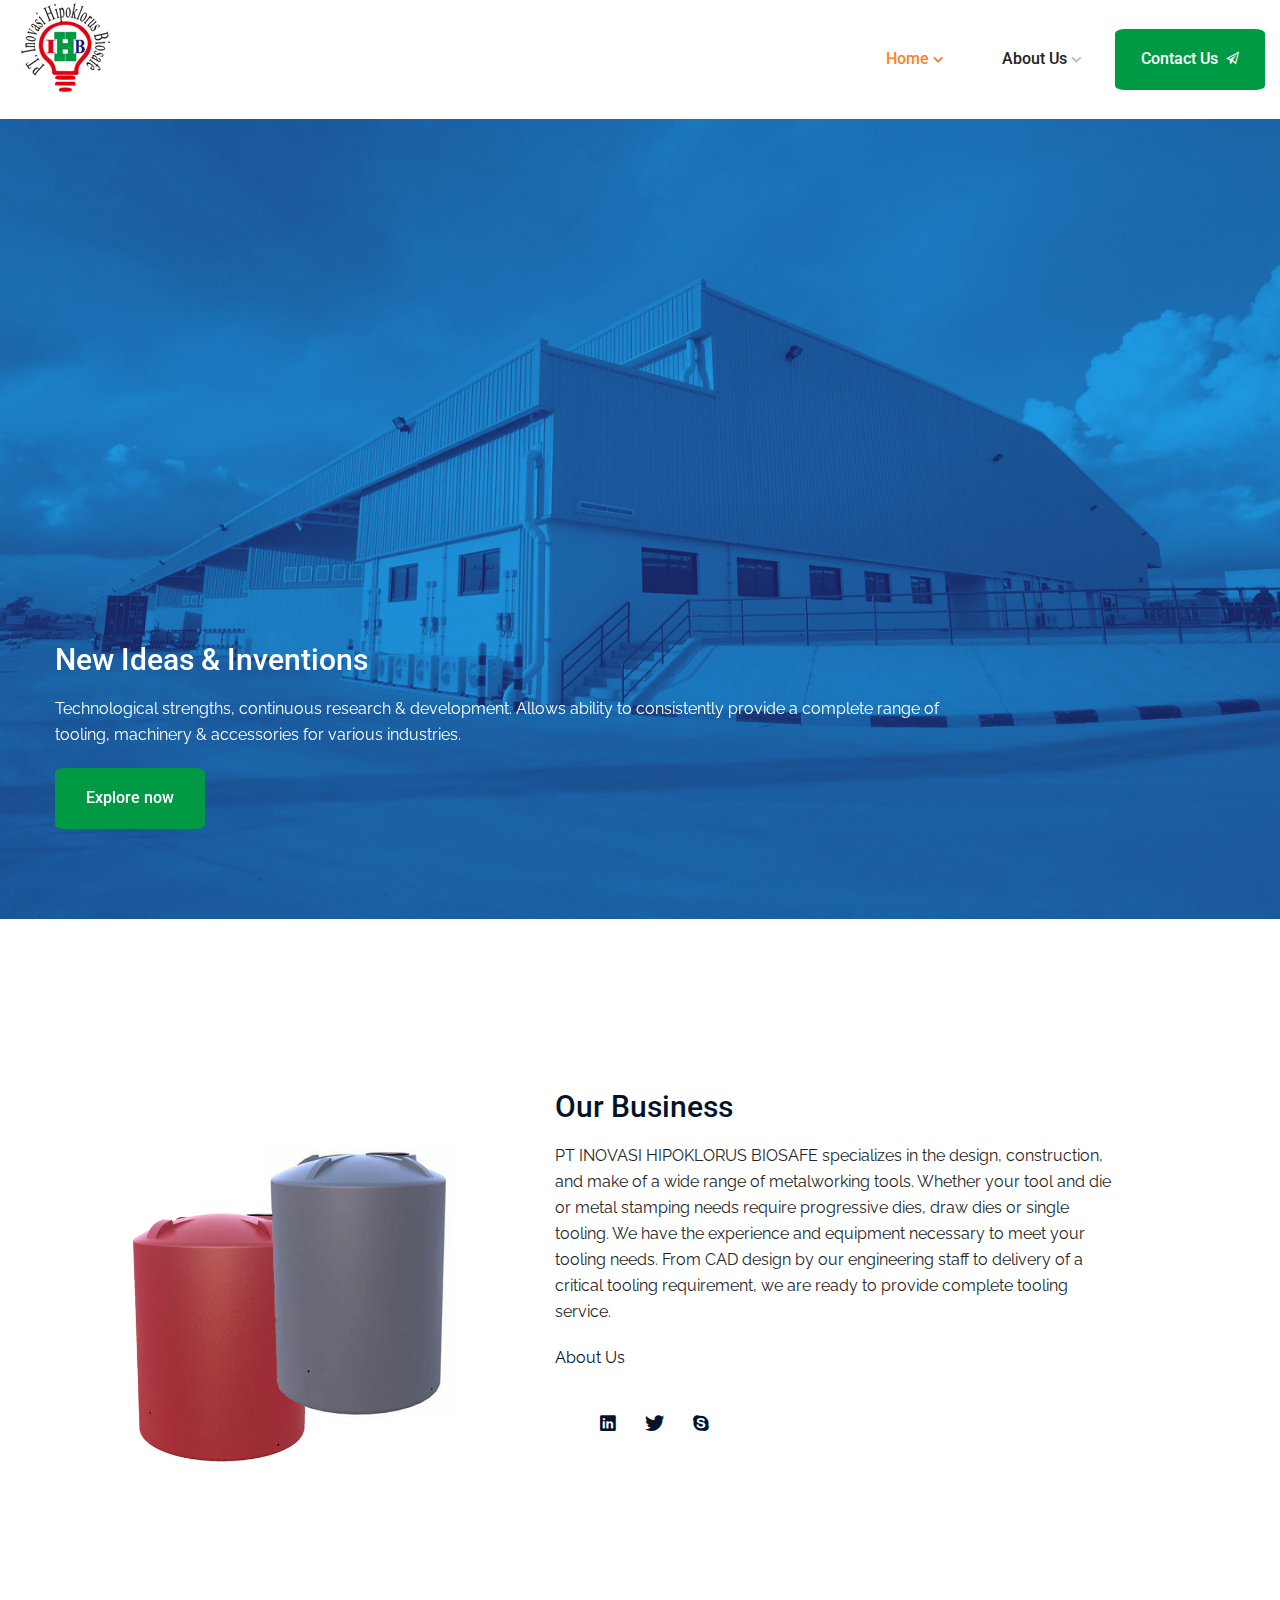
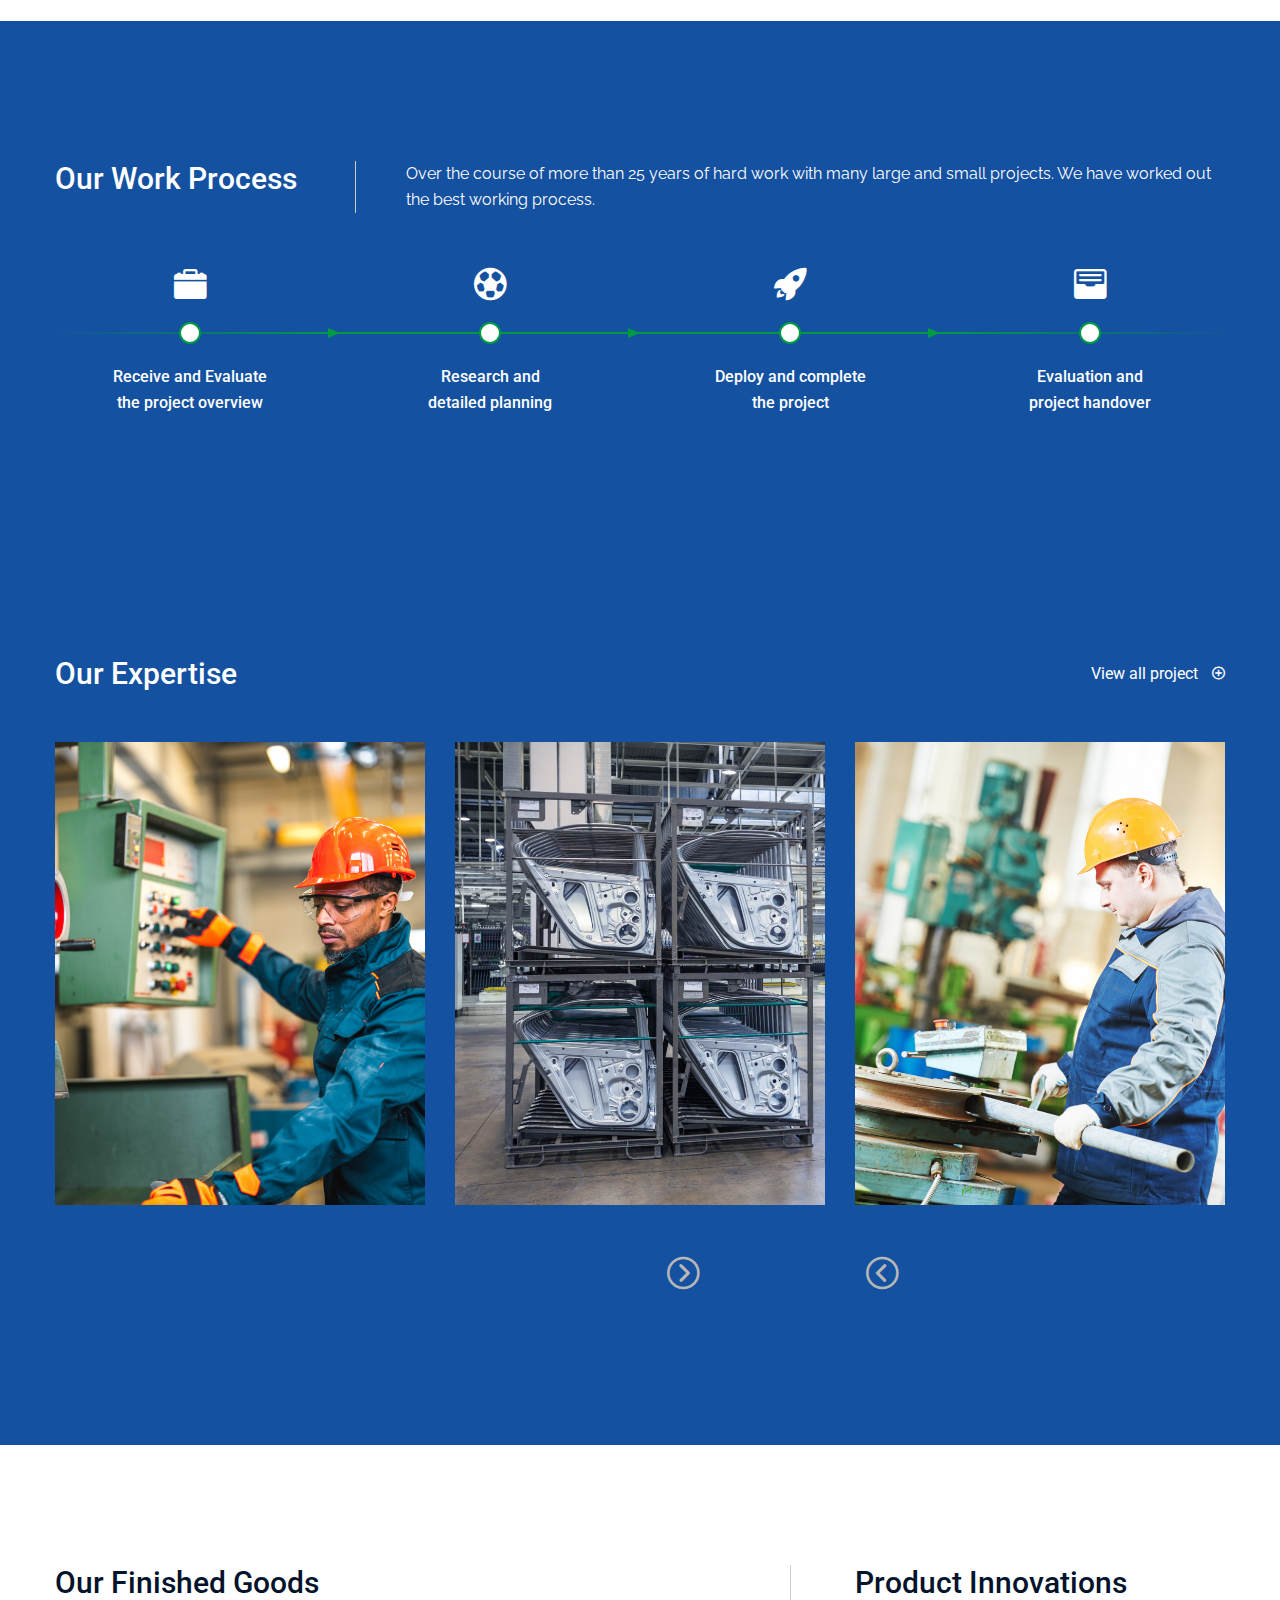
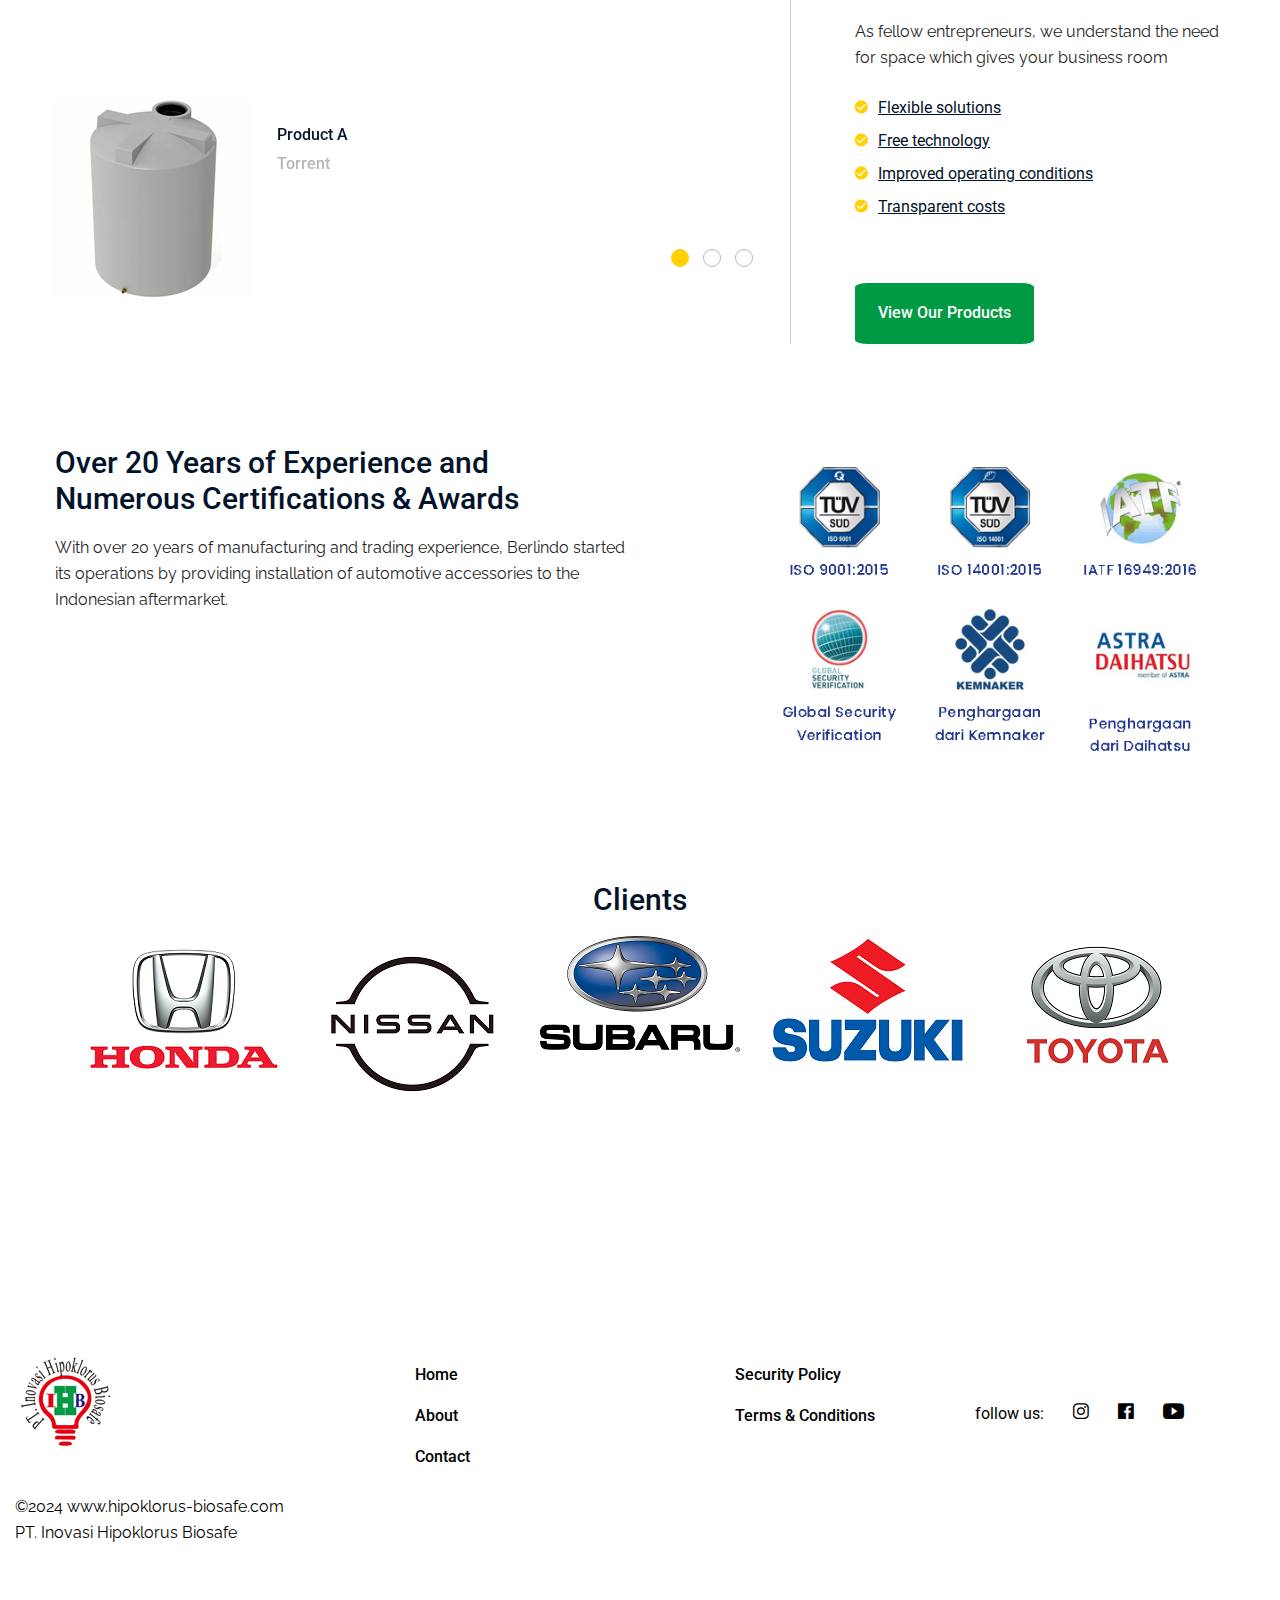
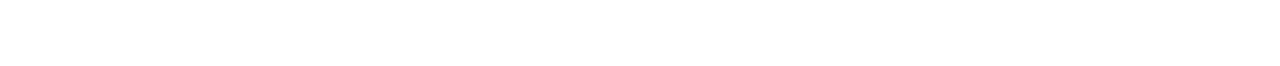
==== commit df6eb42a: "update" ====
--- a/index.html
+++ b/index.html
@@ -60,7 +60,7 @@
 			        					</ul>
 			        				</li>
 			        			</ul>
-		        				<a href="#" class="btn btn-primary" style="border-radius: 7%;">Contact Us<i class="icon ion-md-paper-plane"></i></a>
+		        				<a href="#" class="btn btn-primary" style="border-radius: 7%; color: #ffffff;">Contact Us<i class="icon ion-md-paper-plane"></i></a>
 			        		</div>
 			        	</div>
 		        	</div>
@@ -152,7 +152,7 @@
 								<div class="slider-content"><br><br>
 									<h3 class="text-white">New Ideas & Inventions</h3>
 									<p class="text-white">Technological strengths, continuous research & development. Allows ability to consistently provide a complete range of tooling, machinery & accessories for various industries.</p>
-									<a class="btn btn-primary" style="border-radius: 7%;" href="#">Explore now</a>
+									<a class="btn btn-primary" style="border-radius: 7%; color: #ffffff;" href="#">Explore now</a>
 								</div>
 							</div>
 						</div>
@@ -392,7 +392,7 @@
 							<li><i class="icon ion-md-checkmark-circle"></i><a href="#">Improved operating conditions</a></li>
 							<li><i class="icon ion-md-checkmark-circle"></i><a href="#">Transparent costs</a></li>
 						</ul>
-						<a href="#" class="btn btn-primary" style="border-radius: 7%;">View Our Manufacturing</a>
+						<a href="#" class="btn btn-primary" style="border-radius: 7%; color: #ffffff;">View Our Products</a>
 					</div>
 				</div>
 			</div>
@@ -517,11 +517,9 @@
 		                        <div id="custom_html-2" class="widget_text widget widget_custom_html padding-left">
 		                            <div class="textwidget custom-html-widget">
 		                                <ul>
-		                                    <li><a href="#">Tools & Dies</a></li>
-		                                    <li><a href="#">Machine</a></li>
-		                                    <li><a href="#">Manufacturing</a></li>
-		                                    <li><a href="#">Industrial Construction</a></li>
-		                                    <li><a href="#">Green Energy</a></li>
+		                                    <li><a href="#">Home</a></li>
+		                                    <li><a href="index.html">About</a></li>
+		                                    <li><a href="#">Contact</a></li>
 		                                </ul>
 		                            </div>
 		                        </div>
@@ -534,9 +532,6 @@
 		                        <div id="custom_html-3" class="widget_text widge widget-footer widget_custom_html padding-left">
 		                            <div class="textwidget custom-html-widget">
 		                                <ul>
-		                                    <li><a href="#">Home</a></li>
-		                                    <li><a href="index.html">About</a></li>
-		                                    <li><a href="#">Contact</a></li>
 		                                    <li><a href="#">Security Policy</a></li>
 		                                    <li><a href="#">Terms & Conditions</a></li>
 		                                </ul>
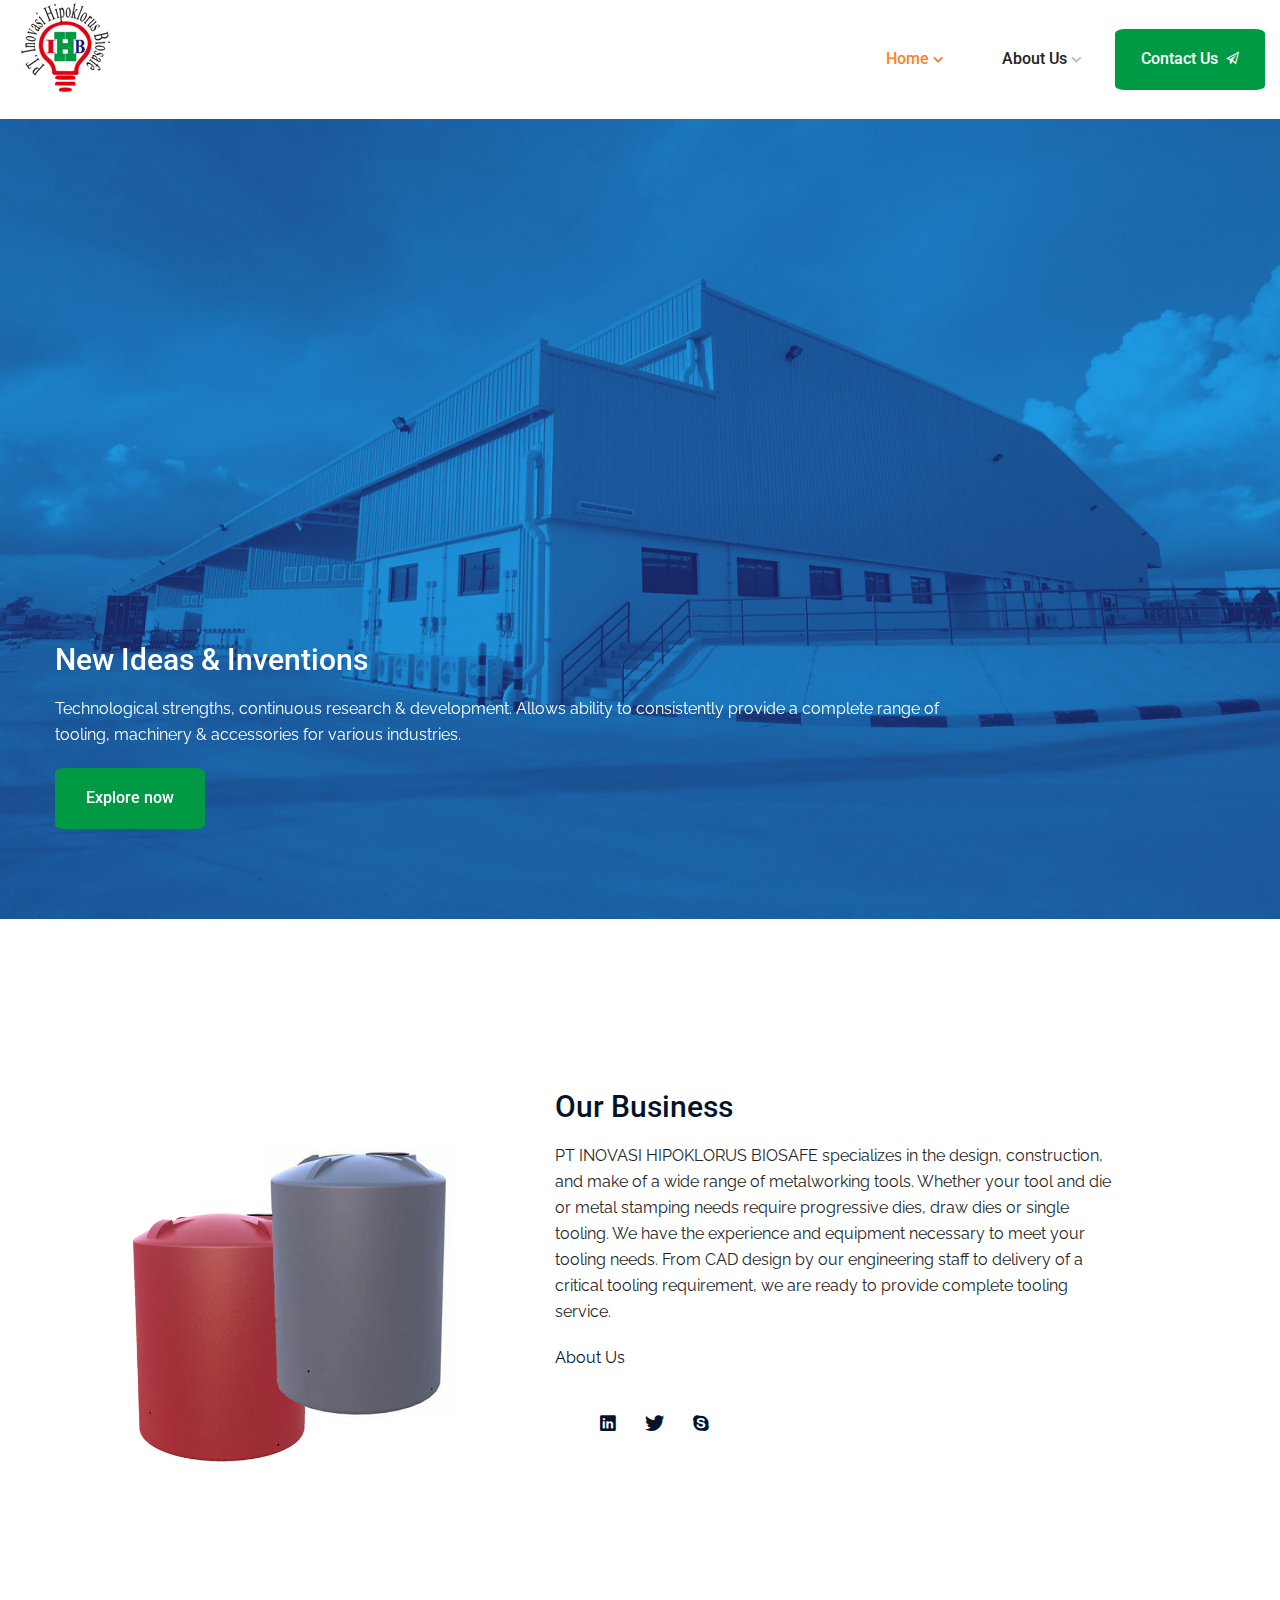
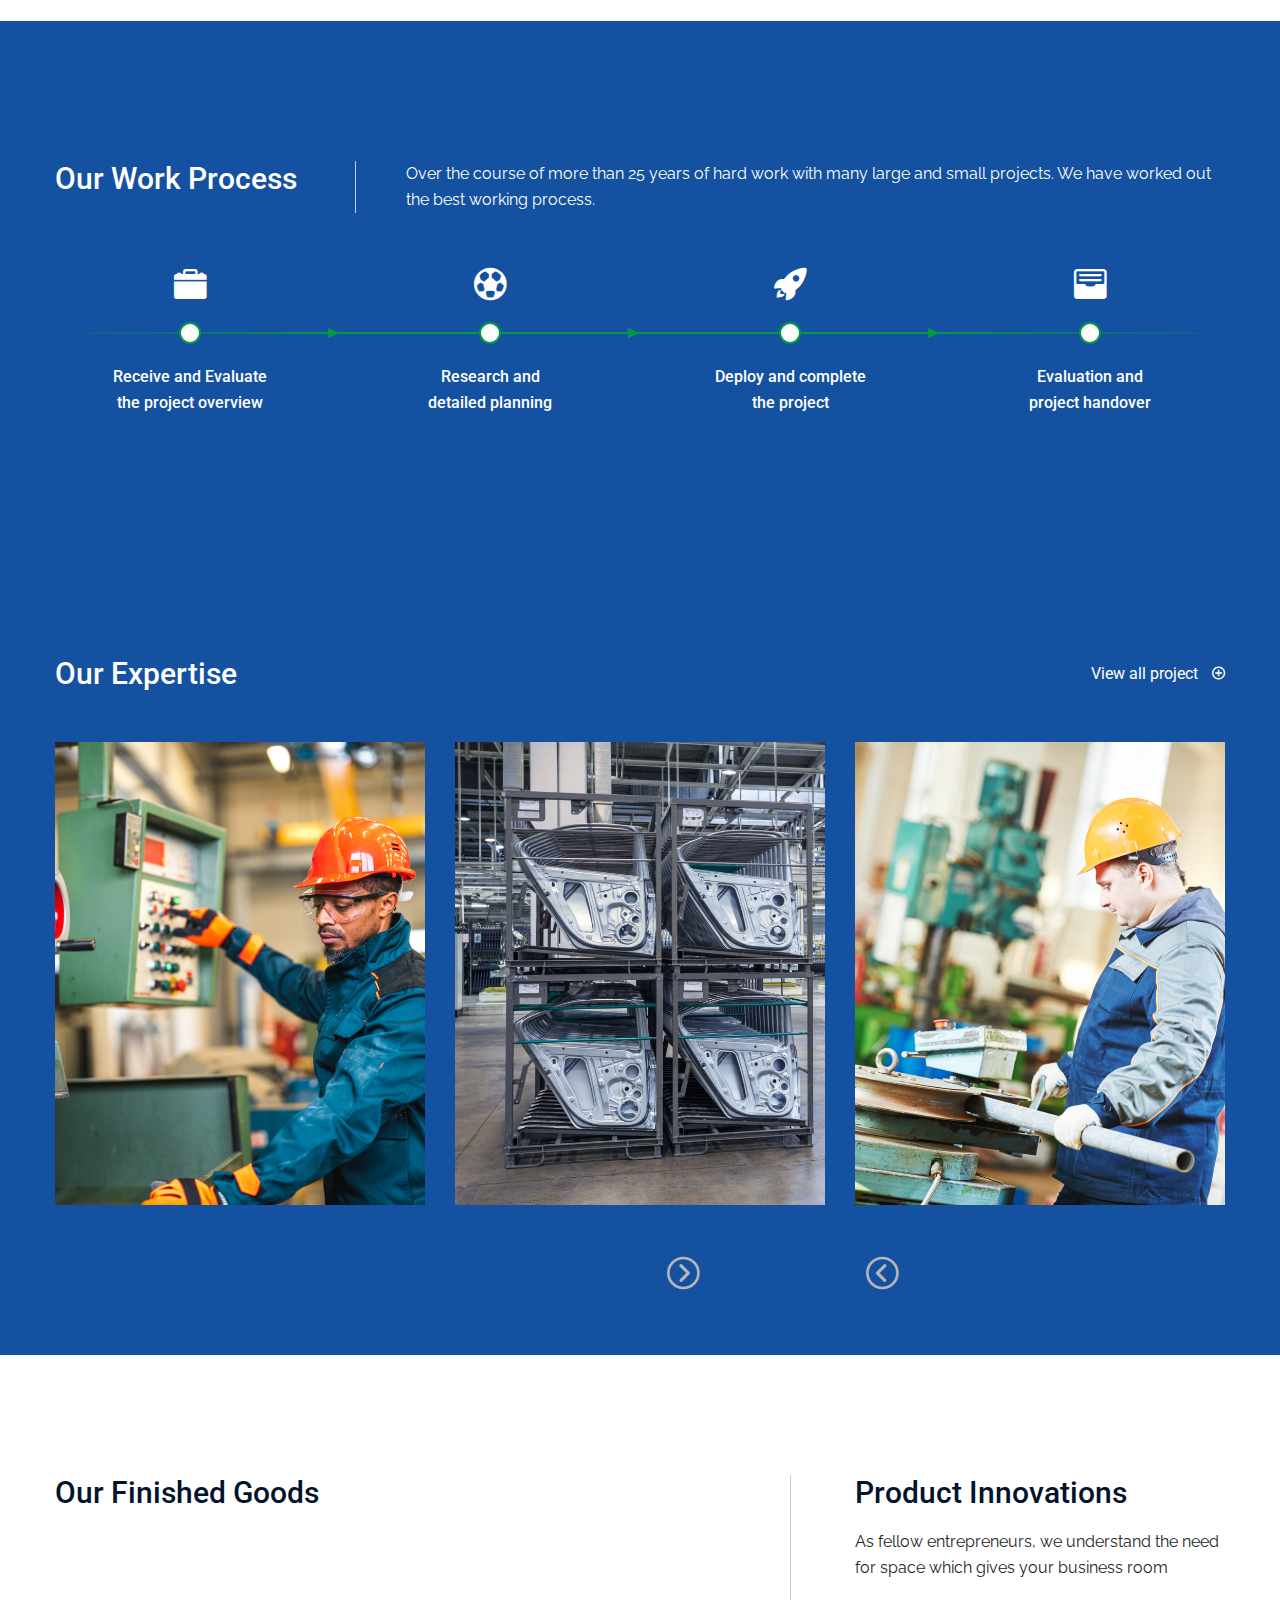
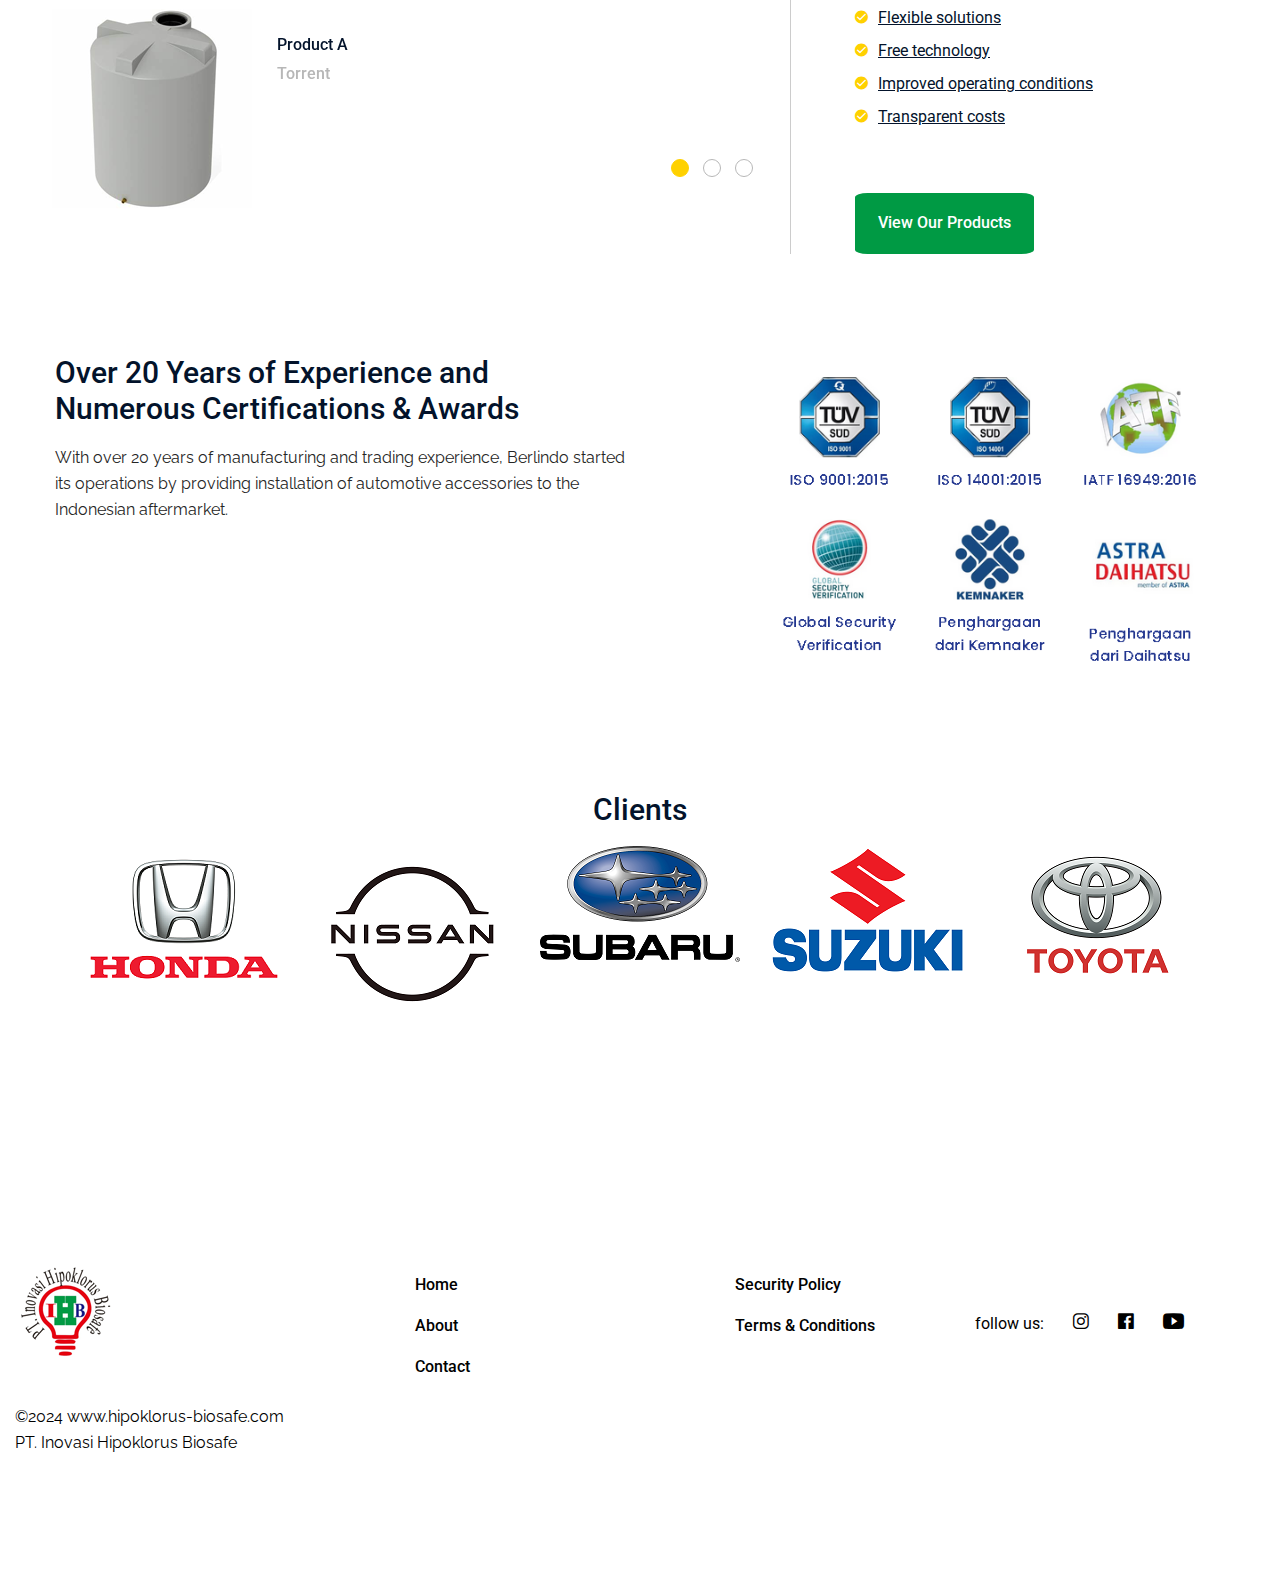
==== commit c10ad85c: "up navbar" ====
--- a/index.html
+++ b/index.html
@@ -85,54 +85,15 @@
 			        	<div class="col-xs-12">
 			        		<div class="mobile-nav">
 			        			<ul id="primary-menu-mobile" class="mobile-menu">
-			        				<li class="menu-item menu-item-has-children current-menu-ancestor current-menu-parent"><a href="index.html">Home</a>
-			        					<ul class="sub-menu">
-			        						<li class="menu-item page current-menu-item current_page_item"><a href="index.html">Home 1</a></li>
-			        						<li class="menu-item"><a href="index.html">Home 2</a></li>
-			        						<li class="menu-item"><a href="index.html">Home 3</a></li>
-			        						<li class="menu-item"><a href="index.html">Home 4</a></li>
-			        					</ul>
-			        				</li>
+			        				<li class="menu-item menu-item-has-children current-menu-ancestor current-menu-parent"><a href="index.html">Home</a></li>
 			        				<li class="menu-item menu-item-has-children"><a href="#">About Us</a>
 			        					<ul class="sub-menu">
 			        						<li class="menu-item"><a href="#">About Us</a></li>
-			        						<li class="menu-item menu-item-has-children"><a href="#">Events</a>
-				        						<ul class="">
-				        							<li class="menu-item"><a href="#">Event</a></li>
-				        							<li class="menu-item"><a href="#">Event Detail</a></li>
-				        						</ul>
-				        					</li>
-					        				<li class="menu-item menu-item-has-children"><a href="#">Shop</a>
-					        					<ul class="sub-menu">
-					        						<li class="menu-item"><a href="#">Shop</a></li>
-					        						<li class="menu-item"><a href="#">Shop Detail</a></li>
-					        						<li class="menu-item"><a href="#">Cart</a></li>
-					        						<li class="menu-item"><a href="#">Checkout</a></li>
-					        					</ul>
-					        				</li>
 			        						<li class="menu-item"><a href="#">FAQ's</a></li>
-			        						<li class="menu-item"><a href="#">Gallery</a></li>
-			        						<li class="menu-item"><a href="#">404 Pages</a></li>
-			        						<li class="menu-item"><a href="#">Comming Soon</a></li>
-			        						<li class="menu-item"><a href="#">Login</a></li>
-			        						<li class="menu-item"><a href="#">Typography</a></li>
-			        						<li class="menu-item"><a href="#">Career Page</a></li>
-			        						<li class="menu-item"><a href="#">Corporate Governance</a></li>
-			        						<li class="menu-item"><a href="#">History</a></li>
-			        						<li class="menu-item"><a href="#">Our Team</a></li>
-			        						<li class="menu-item"><a href="#">Partner Clients</a></li>
-			        						<li class="menu-item"><a href="#">Contact Us</a></li>
-			        					</ul>
-			        				</li>
-			        				<li class="menu-item menu-item-has-children"><a href="#">Manufacturing</a>
-			        					<ul class="sub-menu">
-			        						<li class="menu-item"><a href="#">Manufacturing</a></li>
-			        						<li class="menu-item"><a href="#">Services 2</a></li>
-			        						<li class="menu-item"><a href="#">Services Detail</a></li>
 			        					</ul>
 			        				</li>	
 			        			</ul>
-		        				<a href="#" class="btn btn-primary">Contact Us<i class="icon ion-md-paper-plane"></i></a>
+		        				<a href="#" class="btn btn-primary" style="color: #ffffff;">Contact Us<i class="icon ion-md-paper-plane"></i></a>
 			        		</div>
 			        	</div>
 		        	</div>
@@ -253,9 +214,7 @@
 
 				<div class="row">
 					<div class="col-md-12">
-						
 						<div class="project-feature-slider project-feature" data-show="3" data-arrow="true">
-
 							<div class="project-item col-lg-4 col-sm-6">
 					            <div class="inner">
 				                    <img src="images/dier-maker.png" alt=""> 
@@ -325,9 +284,7 @@
 					                </div>
 					            </div>
 					        </div>
-
 					    </div>
-					    <div class="industris-space-90"></div>
 					</div>
 				</div>
 			</div>
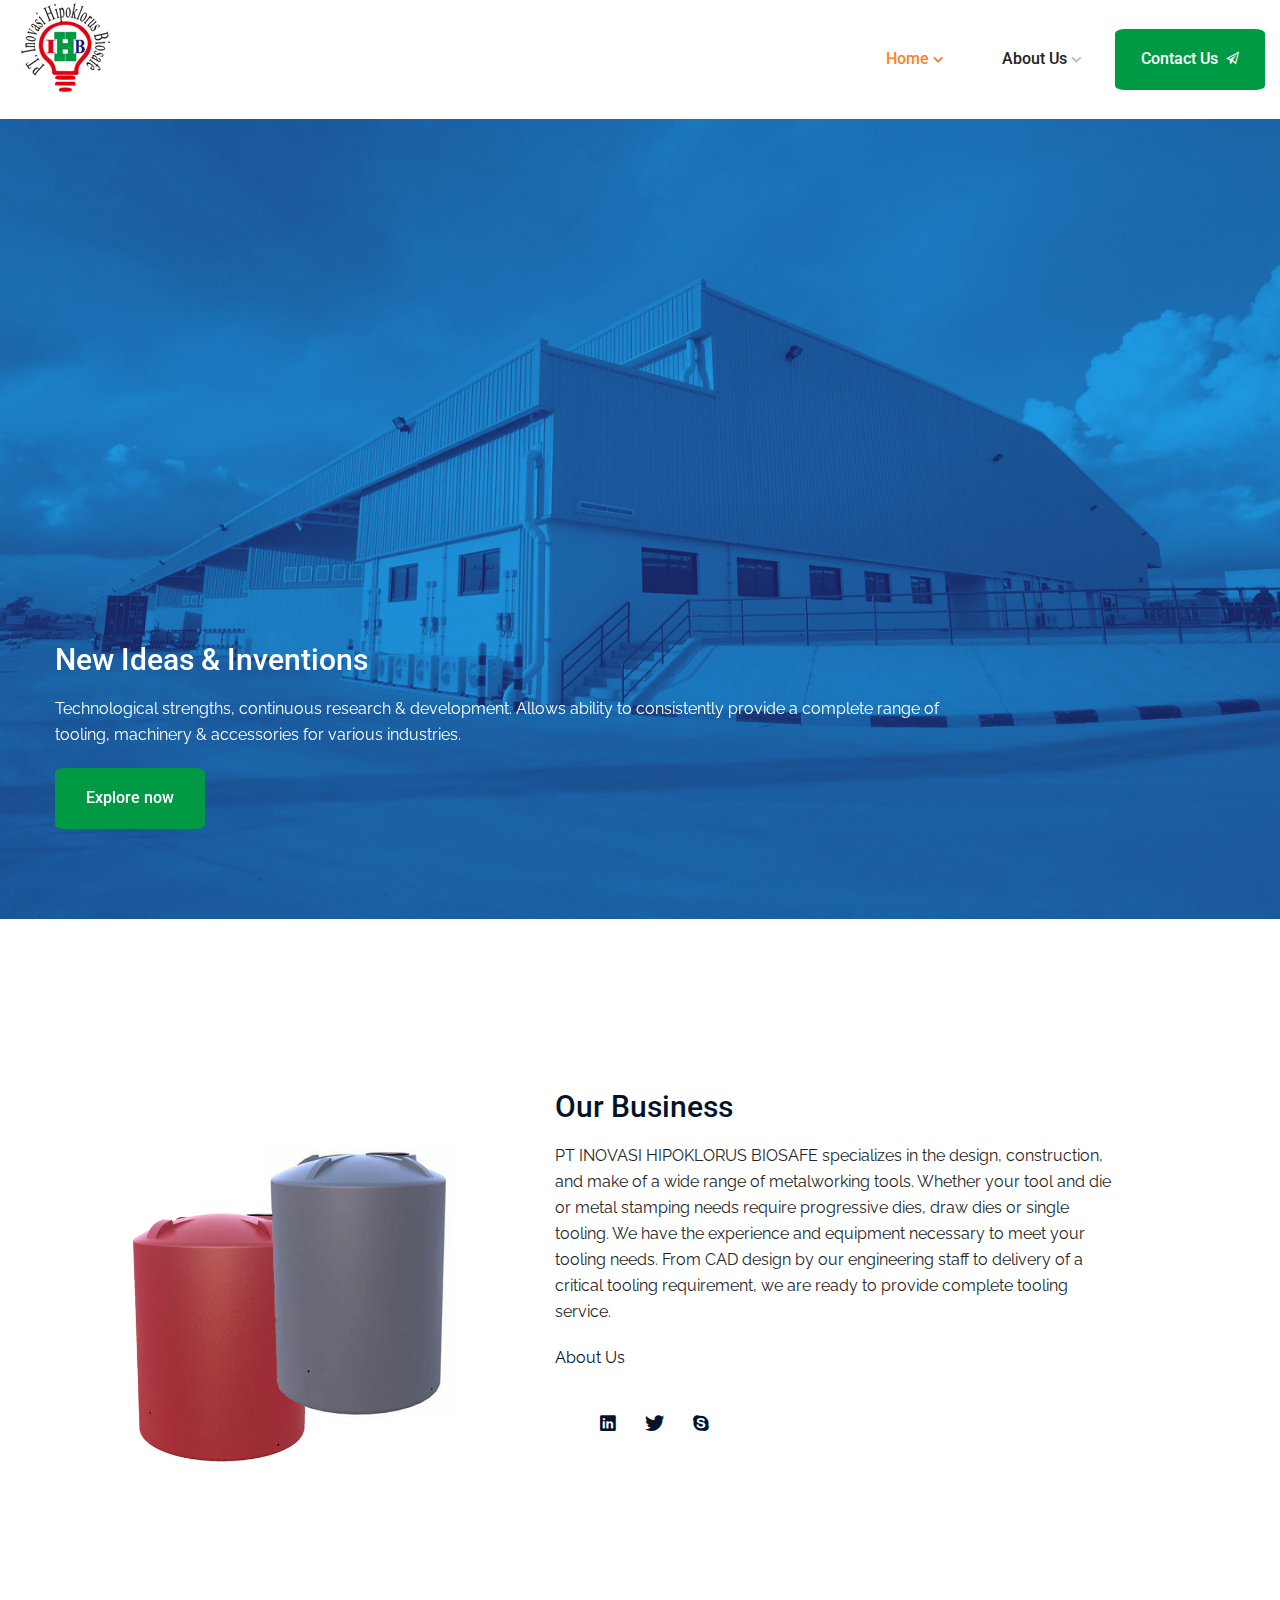
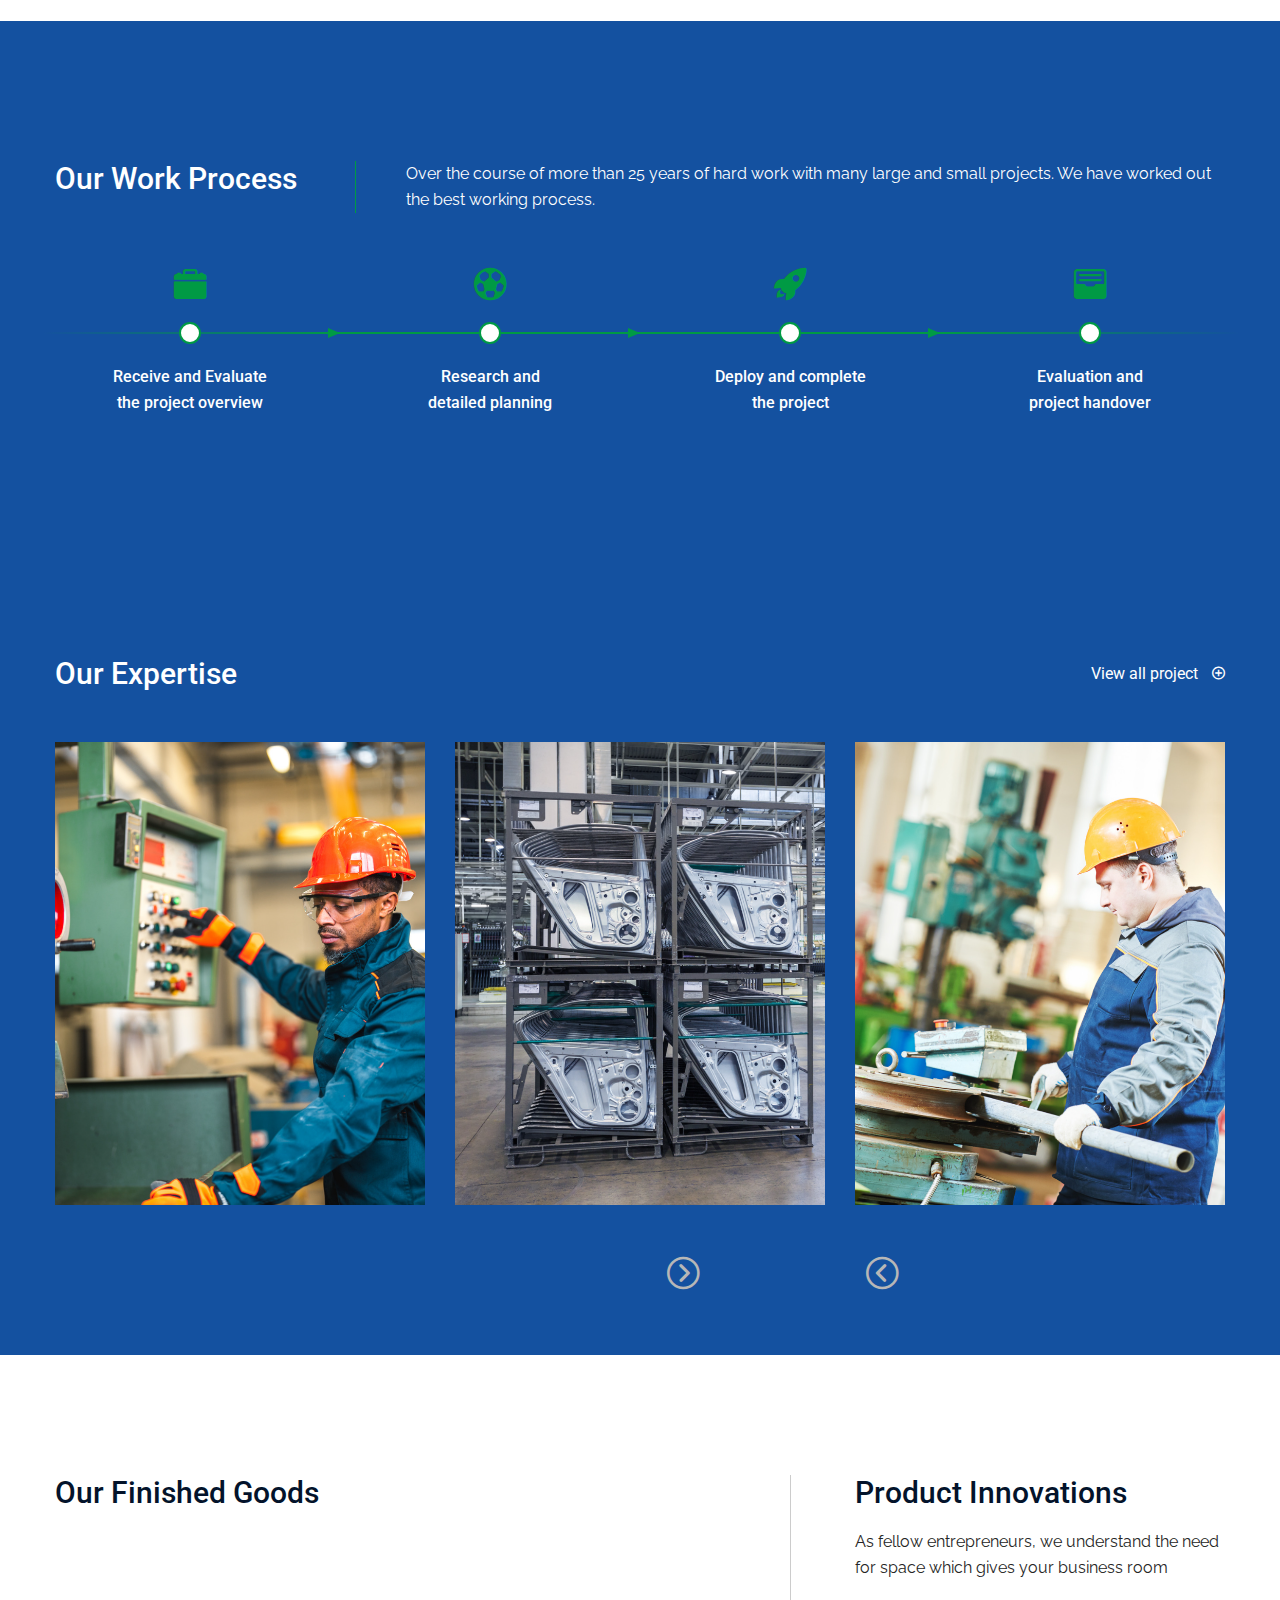
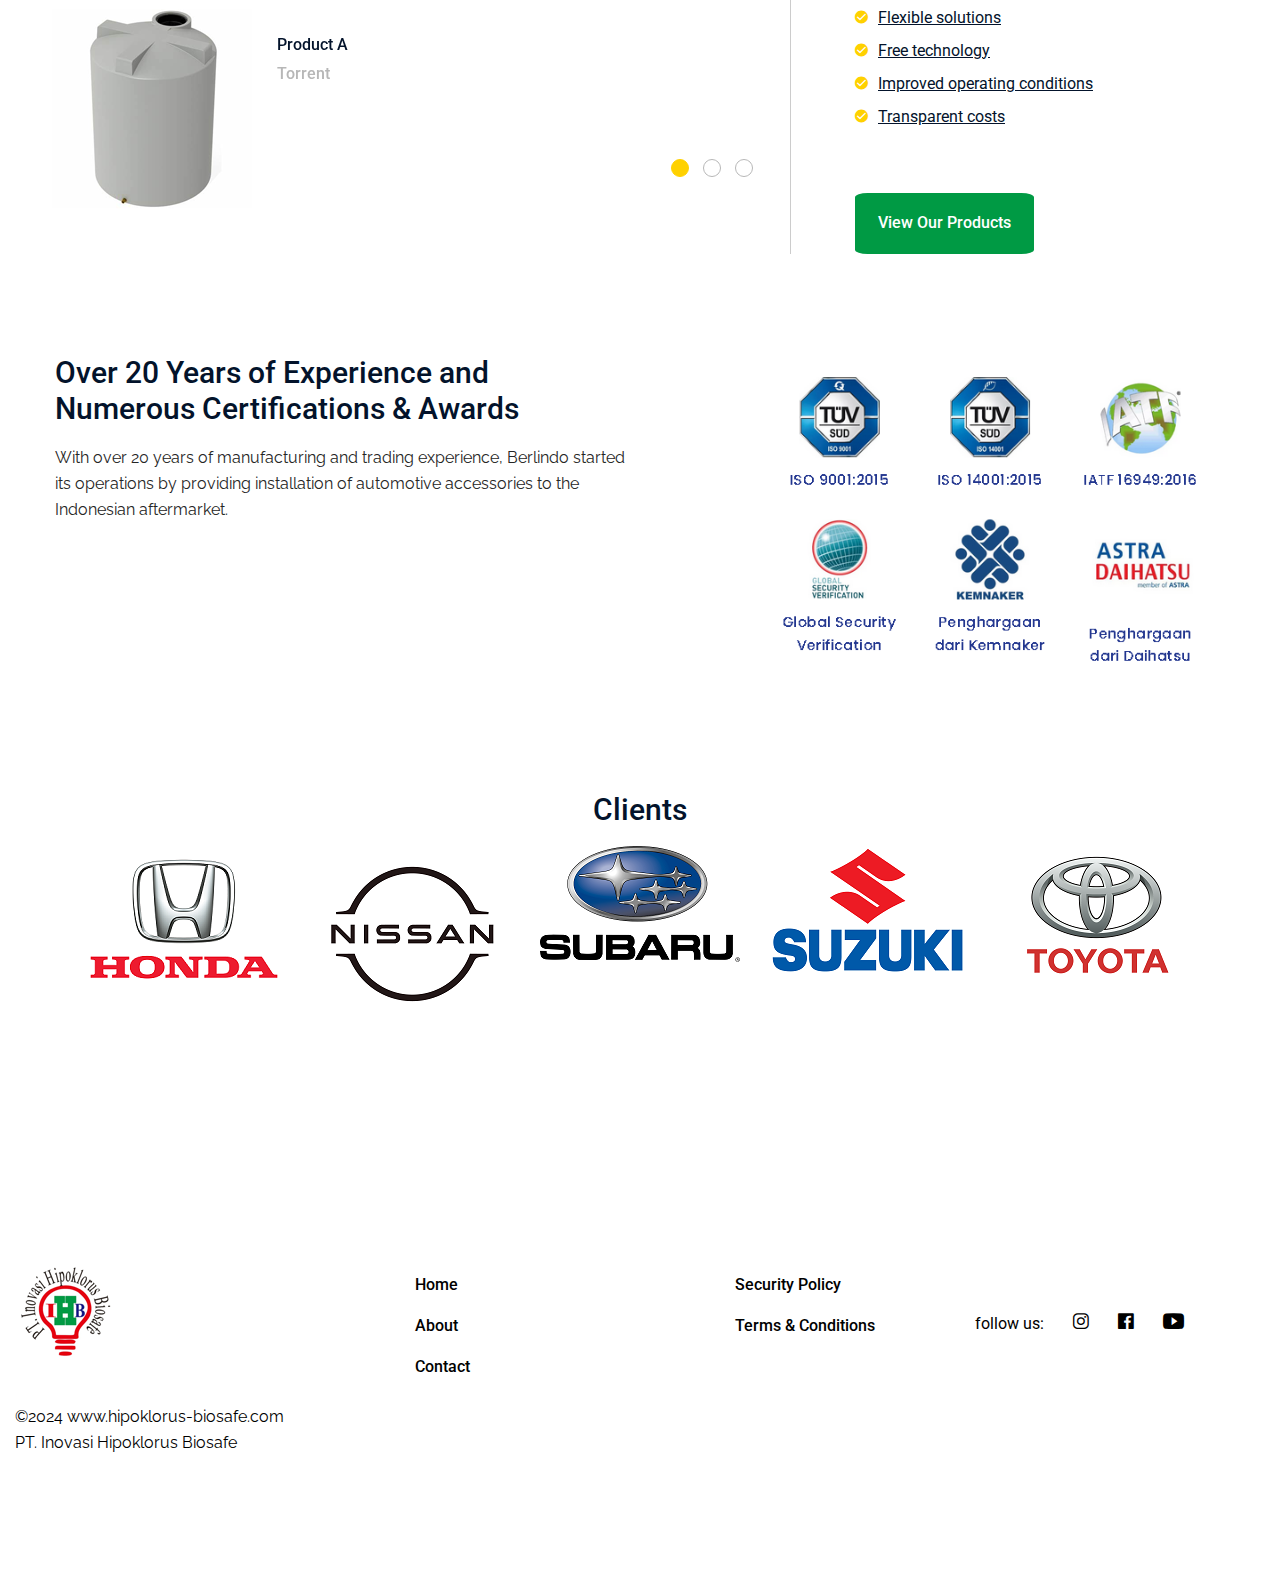
==== commit ab2c864b: "up icon" ====
--- a/index.html
+++ b/index.html
@@ -173,25 +173,25 @@
 				<div class="row">
 					<div class="col-md-3">
 						<div class="process process-light">
-							<div class="process-icon"><i class="icon ion-ios-briefcase"></i></div>
+							<div class="process-icon"><i class="icon ion-ios-briefcase" style="color: #009a44;"></i></div>
 							<h4>Receive and Evaluate<br> the project overview</h4>
 						</div>
 					</div>
 					<div class="col-md-3">
 						<div class="process process-light">
-							<div class="process-icon"><i class="icon ion-md-football"></i></div>
+							<div class="process-icon"><i class="icon ion-md-football" style="color: #009a44;"></i></div>
 							<h4>Research and<br> detailed planning</h4>
 						</div>
 					</div>
 					<div class="col-md-3">
 						<div class="process process-light">
-							<div class="process-icon"><i class="icon ion-ios-rocket"></i></div>
+							<div class="process-icon"><i class="icon ion-ios-rocket" style="color: #009a44;"></i></div>
 							<h4>Deploy and complete<br> the project</h4>
 						</div>
 					</div>
 					<div class="col-md-3">
 						<div class="process process-light">
-							<div class="process-icon"><i class="icon ion-ios-filing"></i></div>
+							<div class="process-icon"><i class="icon ion-ios-filing" style="color: #009a44;"></i></div>
 							<h4>Evaluation and<br> project handover</h4>
 						</div>
 					</div>
--- a/style.css
+++ b/style.css
@@ -2410,7 +2410,7 @@
 
 .border-left {
   padding-left:50px; 
-  border-left: 1px solid #ccc;
+  border-left: 1px solid #009a44;
 }
 
 /*--------------------------------------------------------------
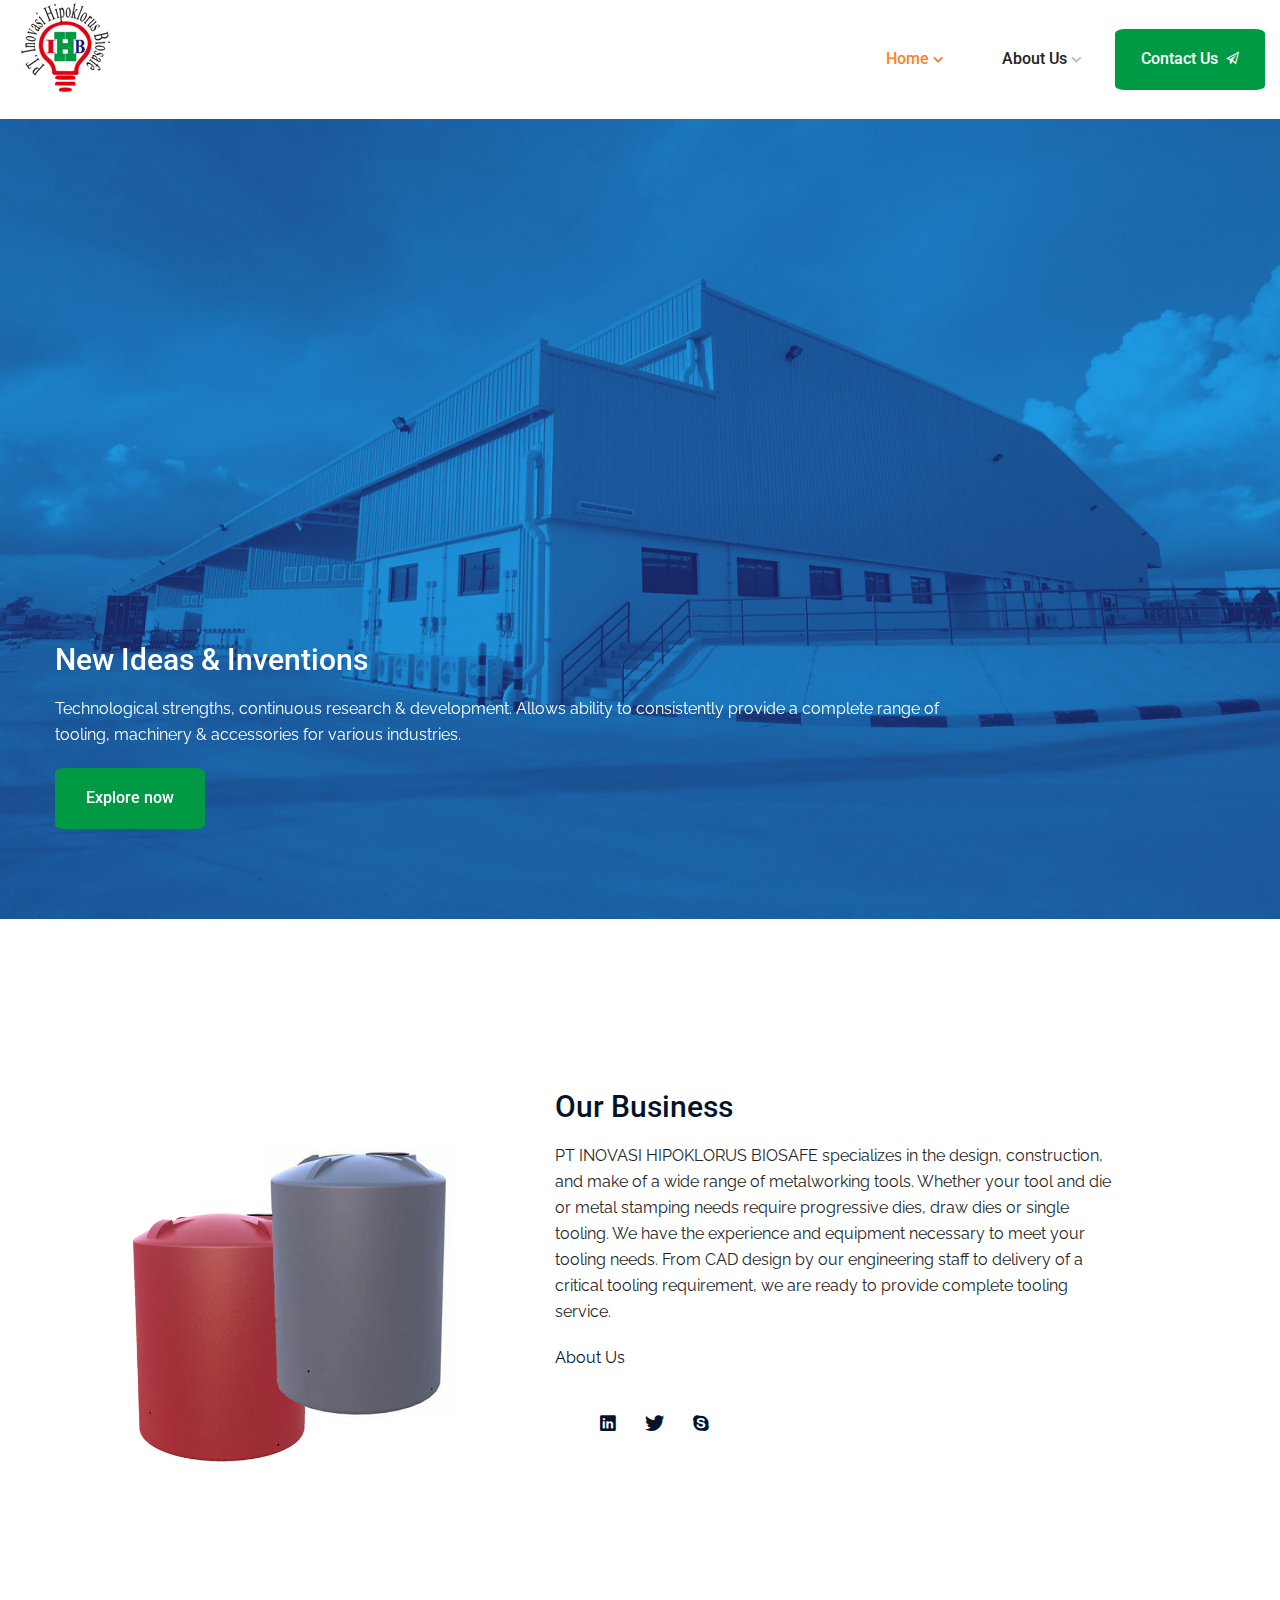
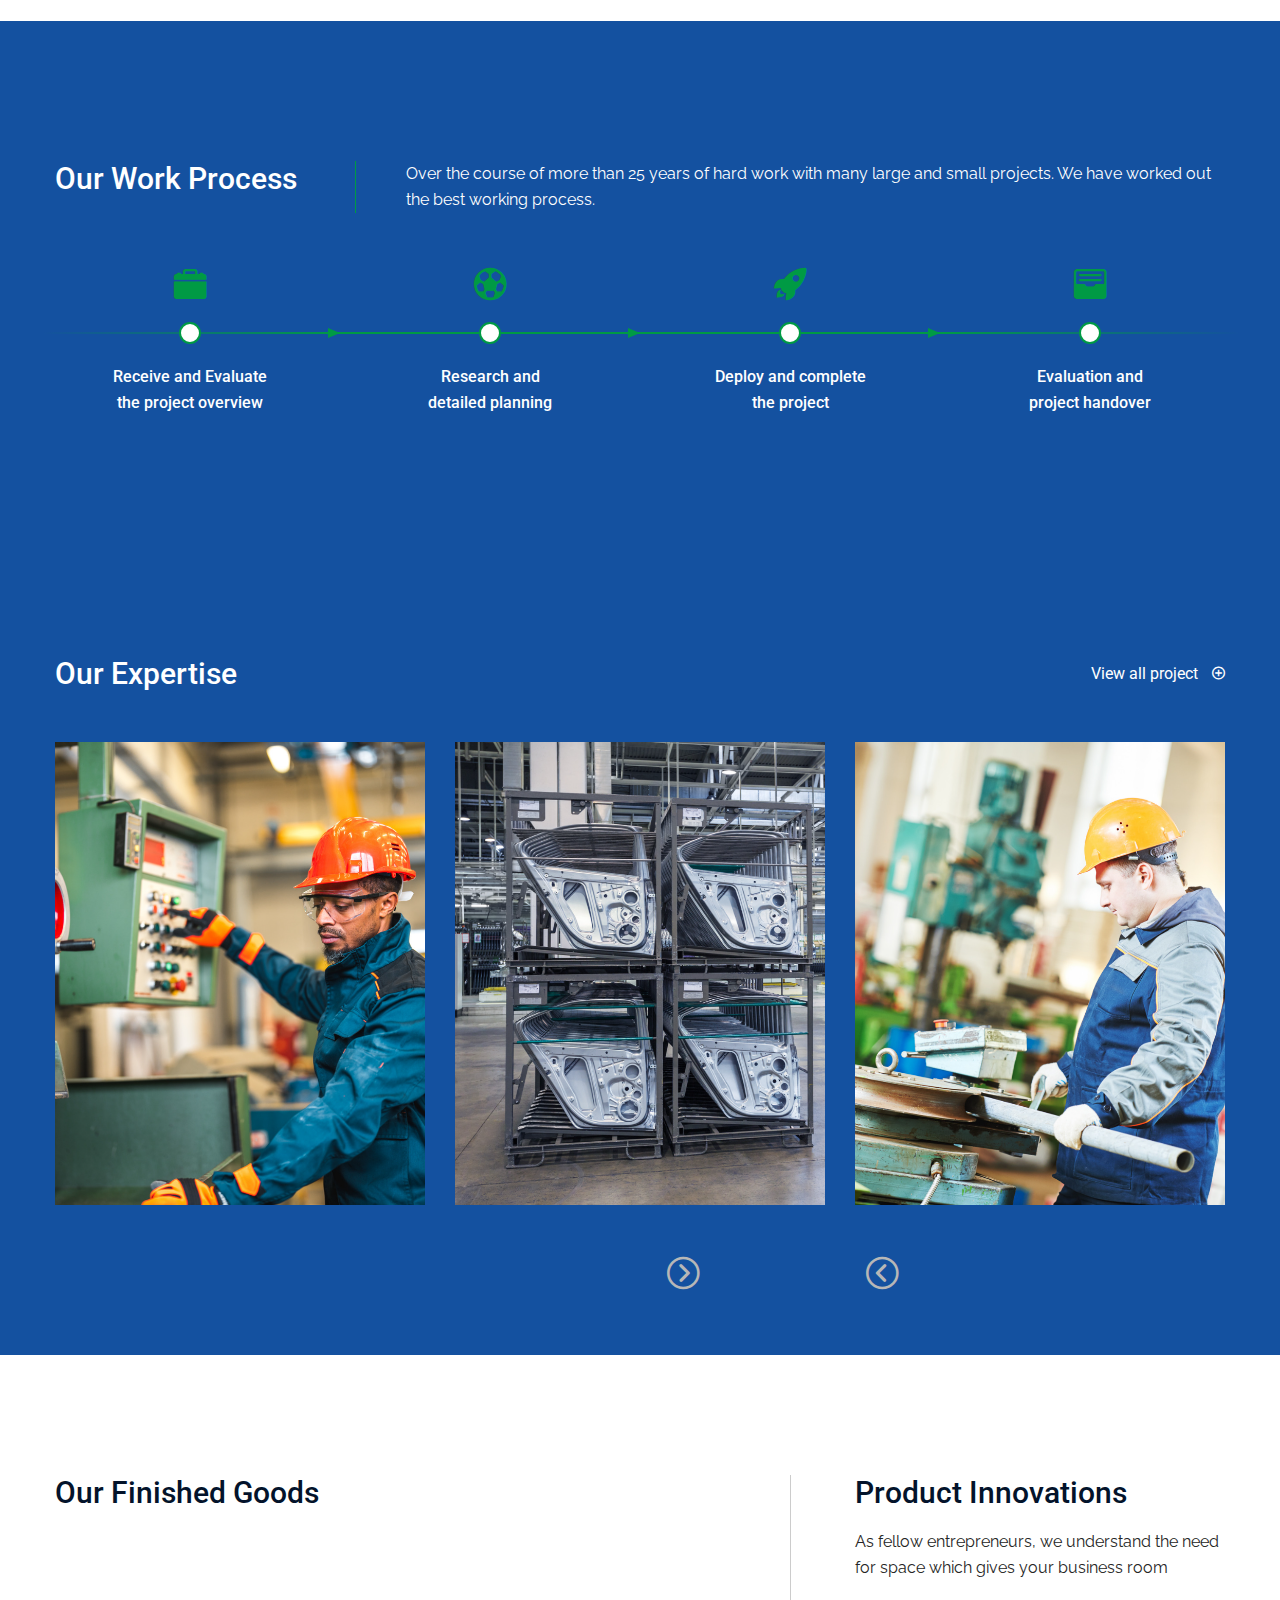
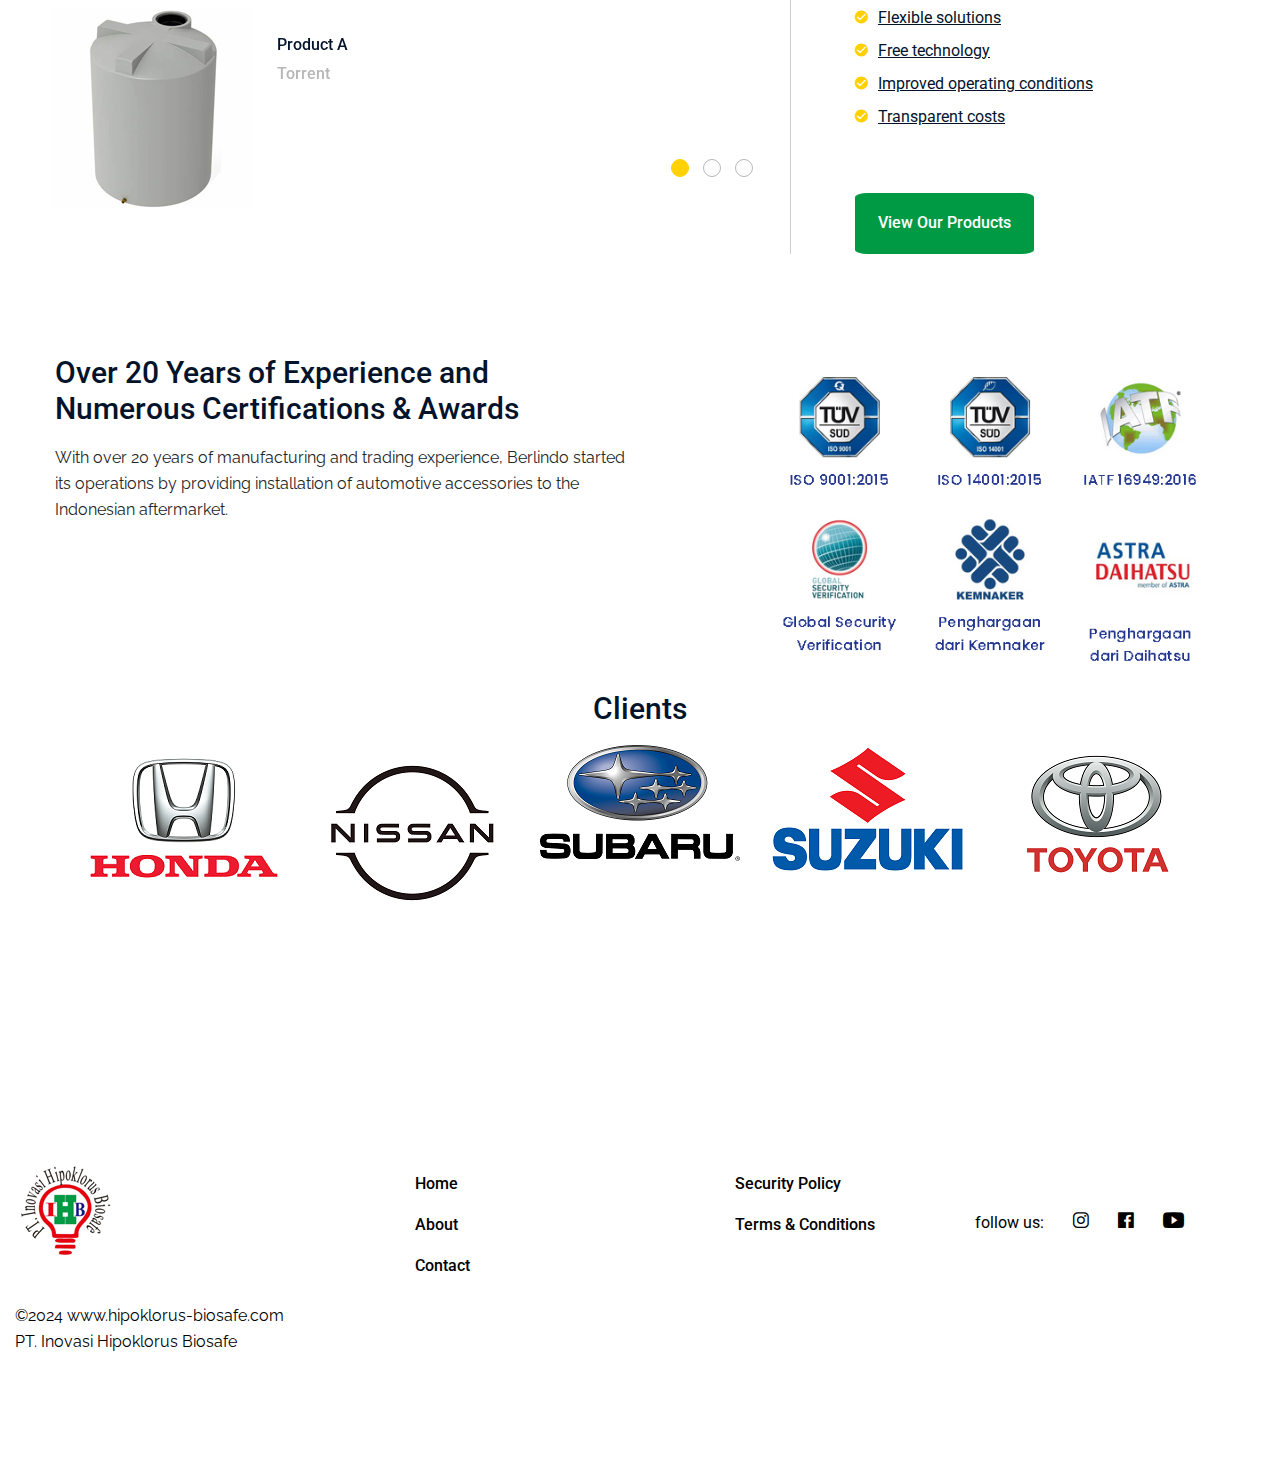
==== commit 4a41db43: "update" ====
--- a/index.html
+++ b/index.html
@@ -369,30 +369,10 @@
 						</div>
 					</div>
 				</div>
-				<br><br><br><br>	
+				
 				<div class="col-md-12">
 					<div class="display-flex text-center"><h3>Clients</h3></div>	
 					<div class="partner-slider image-carousel text-center" data-show="5" data-arrow="false">
-						
-						<!-- <div>
-							<div class="partner-item text-center clearfix">
-								<div class="inner">
-									<div class="thumb">
-										<img src="images/ford.png" alt="">
-									</div>
-								</div>
-							</div>
-						</div>
-
-						<div>
-							<div class="partner-item text-center clearfix">
-								<div class="inner">
-									<div class="thumb">
-										<img src="images/mobil.png" alt="">
-									</div>
-								</div>
-							</div>
-						</div> -->
 
 						<div>
 							<div class="partner-item text-center clearfix">
